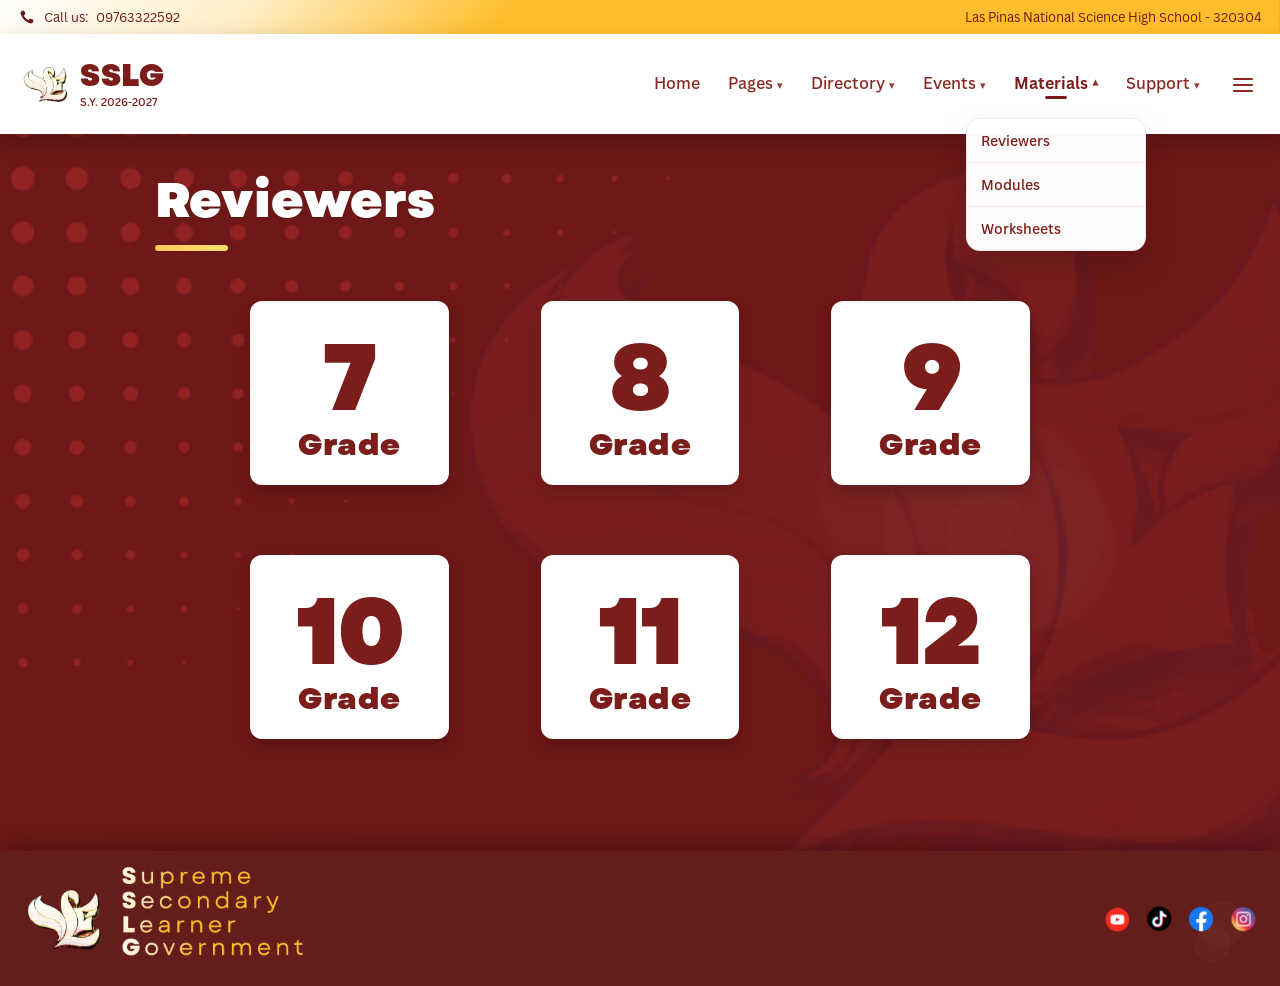
==== index.html @ 7aa1a073 "Add files via upload" ====
<!DOCTYPE html>
<html lang="en">
<head>
  <meta charset="UTF-8" />
  <meta name="viewport" content="width=device-width, initial-scale=1.0" />
  <title>SSLG Reviewers</title>

  <style>
    @font-face {
      font-family: 'Garet';
      src: url('assets/fonts/Garet-Heavy.woff2') format('woff2'),
           url('assets/fonts/Garet-Heavy.woff') format('woff'),
           url('assets/fonts/Garet-Heavy.ttf') format('truetype'),
           url('assets/fonts/Garet-Heavy.otf') format('opentype');
      font-weight: 800 900;
      font-style: normal;
      font-display: swap;
    }

    @font-face {
      font-family: 'Garet';
      src: url('assets/fonts/Garet-Book.woff2') format('woff2'),
           url('assets/fonts/Garet-Book.woff') format('woff'),
           url('assets/fonts/Garet-Book.ttf') format('truetype');
      font-weight: 300 700;
      font-style: normal;
      font-display: swap;
    }

    @font-face {
      font-family: 'Canva Sans';
      src: url('assets/fonts/CanvaSans-Regular.otf') format('opentype');
      font-weight: 400;
      font-style: normal;
      font-display: swap;
    }

    @font-face {
      font-family: 'Canva Sans';
      src: url('assets/fonts/CanvaSans-Medium.otf') format('opentype');
      font-weight: 500;
      font-style: normal;
      font-display: swap;
    }

    @font-face {
      font-family: 'Canva Sans';
      src: url('assets/fonts/CanvaSans-Bold.otf') format('opentype');
      font-weight: 700;
      font-style: normal;
      font-display: swap;
    }

    :root {
      --gold: #f2c14e;
      --gold-2: #f7d66a;
      --maroon: #761a1a;
      --maroon-2: #8b1f1e;
      --maroon-dark: #5f1412;
      --paper: #ffffff;
      --ink: #7b1d1b;
      --shadow: 0 12px 28px rgba(0, 0, 0, 0.18);
      --shadow-soft: 0 8px 20px rgba(0, 0, 0, 0.12);
      --radius-lg: 18px;
      --radius-md: 12px;
      --nav-h: 100px;
      --topbar-h: 34px;
      --footer-h: 135px;
    }

    * { box-sizing: border-box; }
    html, body { margin: 0; padding: 0; height: 100%; }
    body {
      font-family: 'Canva Sans', Arial, sans-serif;
      background: #6f1817;
      color: #fff;
      overflow-x: hidden;
    }

    a { color: inherit; text-decoration: none; }
    button { font: inherit; }

    .page {
      min-height: 100vh;
      display: flex;
      flex-direction: column;
      position: relative;
      background: url('assets/images/reviewers-bg.png') center/cover no-repeat;
    }

    /* Top gold bar */
    .topbar {
      height: var(--topbar-h);
      display: flex;
      justify-content: space-between;
      align-items: center;
      padding: 0 18px;
      background: url('assets/images/gold.png') center/cover no-repeat;
      color: #6d1716;
      font-family: 'Canva Sans', Arial, sans-serif;
      font-size: 13px;
      position: relative;
      z-index: 50;
    }

    .topbar .left,
    .topbar .right {
      display: flex;
      align-items: center;
      gap: 8px;
      white-space: nowrap;
    }

    .phone-icon {
      width: 18px;
      height: 18px;
      object-fit: contain;
      display: block;
    }

    /* Header */
    .header-wrap {
      position: sticky;
      top: 0;
      z-index: 1000;
      box-shadow: 0 8px 20px rgba(0, 0, 0, 0.22);
    }

    .header {
      height: var(--nav-h);
      background: url('assets/pogi header bg.png') center/cover no-repeat, #fff;
      display: flex;
      align-items: center;
      justify-content: space-between;
      padding: 0 18px 0 22px;
      position: relative;
      overflow: visible;
    }

    .brand {
      display: flex;
      align-items: center;
      gap: 10px;
      cursor: pointer;
      user-select: none;
      transition: transform .25s ease, opacity .25s ease;
      min-width: 170px;
    }
    .brand:hover { transform: translateY(-1px); }

    .brand-logo {
      width: 48px;
      height: 48px;
      object-fit: contain;
      display: block;
      flex: 0 0 auto;
    }

    .brand-text {
      line-height: 1.05;
      color: #7b1d1b;
      display: flex;
      flex-direction: column;
      justify-content: center;
    }

    .brand-title {
      font-family: 'Garet', Arial, sans-serif;
      font-weight: 800;
      letter-spacing: 0.5px;
      font-size: 31px;
    }

    .brand-subtitle {
      margin-top: 3px;
      font-family: 'Canva Sans', Arial, sans-serif;
      font-size: 11px;
      font-weight: 500;
    }

    .nav {
      display: flex;
      align-items: center;
      gap: 4px;
      margin-left: auto;
      margin-right: 6px;
      position: relative;
    }

    .nav-group {
      position: relative;
    }

    .nav-item {
      position: relative;
      padding: 14px 12px 16px;
      color: #8a2824;
      font-family: 'Canva Sans', Arial, sans-serif;
      font-weight: 500;
      font-size: 16px;
      cursor: pointer;
      border: 0;
      background: transparent;
      transition: transform .2s ease, color .2s ease, font-weight .2s ease;
      display: inline-flex;
      align-items: center;
      gap: 4px;
      user-select: none;
    }

    .nav-item .arrow {
      font-size: 11px;
      transform: translateY(1px) rotate(0deg);
      transition: transform .28s ease;
      opacity: .9;
    }

    .nav-item.active {
      font-weight: 700;
      color: #7b1d1b;
    }

    .nav-item.active::after {
      content: '';
      position: absolute;
      left: 50%;
      transform: translateX(-50%);
      bottom: 11px;
      width: 22px;
      height: 3px;
      border-radius: 999px;
      background: var(--maroon);
    }

    .nav-item.active .arrow {
      transform: translateY(1px) rotate(180deg);
    }

    .nav-item:hover { transform: translateY(-1px); }

    .dropdown {
      position: absolute;
      top: calc(100% + 2px);
      left: 50%;
      transform: translateX(-50%) translateY(-8px);
      min-width: 180px;
      background: rgba(255,255,255,0.98);
      border-radius: 14px;
      box-shadow: 0 16px 32px rgba(0,0,0,.15);
      border: 1px solid rgba(123,29,27,0.08);
      overflow: hidden;
      opacity: 0;
      visibility: hidden;
      pointer-events: none;
      transition: opacity .26s ease, transform .26s ease, visibility .26s ease;
      z-index: 70;
    }

    .dropdown.open {
      opacity: 1;
      visibility: visible;
      pointer-events: auto;
      transform: translateX(-50%) translateY(6px);
    }

    .dropdown a, .dropdown button {
      width: 100%;
      display: flex;
      align-items: center;
      justify-content: space-between;
      padding: 12px 14px;
      border: 0;
      background: transparent;
      color: #7b1d1b;
      font-family: 'Canva Sans', Arial, sans-serif;
      font-weight: 500;
      font-size: 14px;
      cursor: pointer;
      transition: background .2s ease, padding-left .2s ease;
      text-align: left;
    }

    .dropdown a:hover, .dropdown button:hover {
      background: rgba(242, 193, 78, 0.15);
      padding-left: 18px;
    }

    .dropdown .divider {
      height: 1px;
      background: rgba(123,29,27,0.08);
      margin: 0;
    }

    /* Hamburger */
    .hamburger {
      width: 38px;
      height: 38px;
      position: relative;
      border: 0;
      background: transparent;
      cursor: pointer;
      display: inline-flex;
      align-items: center;
      justify-content: center;
      margin-left: 6px;
      overflow: visible;
    }

    .hamburger span {
      position: absolute;
      width: 20px;
      height: 2px;
      background: #8a2824;
      border-radius: 999px;
      left: 50%;
      top: 50%;
      transform-origin: center;
      transition: transform .25s ease, opacity .2s ease;
    }

    .hamburger span:nth-child(1) { transform: translate(-50%, -6px); }
    .hamburger span:nth-child(2) { transform: translate(-50%, 0); }
    .hamburger span:nth-child(3) { transform: translate(-50%, 6px); }

    .hamburger.open span:nth-child(1) { transform: translate(-50%, 0) rotate(45deg); }
    .hamburger.open span:nth-child(2) { opacity: 0; }
    .hamburger.open span:nth-child(3) { transform: translate(-50%, 0) rotate(-45deg); }

    #hamburgerDropdown {
      position: absolute;
      top: calc(100% + 6px);
      right: 10px;
      min-width: 180px;
      background: #fff;
      border-radius: 12px;
      box-shadow: 0 12px 28px rgba(0,0,0,0.18);
      opacity: 0;
      pointer-events: none;
      transform: translateY(-8px);
      transition: all .25s ease;
      z-index: 1200;
    }

    #hamburgerDropdown.open {
      opacity: 1;
      pointer-events: auto;
      transform: translateY(0);
    }

    /* Body */
    .hero {
      position: relative;
      flex: 1;
      background: url('assets/pogi body bg.png') center/cover no-repeat;
      padding: 26px 0 32px;
      overflow: hidden;
    }

    .hero::before {
      content: '';
      position: absolute;
      inset: 0;
      background: linear-gradient(to bottom, rgba(114,20,21,.14), rgba(114,20,21,.18));
      pointer-events: none;
    }

    .hero-inner {
      position: relative;
      z-index: 2;
      width: min(1050px, 100%);
      margin: 0 auto;
      min-height: 640px;
    }

    .title {
      font-family: 'Garet', Arial, sans-serif;
      font-weight: 800;
      font-size: 49px;
      margin: 5px 0 9px 40px;
      letter-spacing: 0.2px;
      color: #fff;
      text-shadow: 0 2px 0 rgba(0,0,0,0.06);
    }

    .title-underline {
      width: 73px;
      height: 6px;
      border-radius: 999px;
      background: linear-gradient(90deg, #f4cc5c, #ffdd70);
      margin-left: 40px;
      margin-bottom: 30px;
    }


    .watermark {
      position: absolute;
      right: -12px;
      top: 122px;
      width: 620px;
      height: 560px;
      opacity: .18;
      background: radial-gradient(circle at 40% 42%, rgba(255,255,255,.08) 0 20%, transparent 21%),
                  radial-gradient(circle at 58% 52%, rgba(255,255,255,.08) 0 18%, transparent 19%),
                  radial-gradient(circle at 52% 48%, rgba(255,255,255,.08) 0 25%, transparent 26%);
      filter: blur(1px);
      pointer-events: none;
    }

    .cards {
      display: grid;
      grid-template-columns: repeat(3, 1fr);
      gap: 70px 92px;
      width: 780px;
      margin: 0 auto;
      padding-top: 20px;
      padding-bottom: 80px;
      position: relative;
      z-index: 2;
    }

    .card-link {
      display: block;
      position: relative;
      transform: translateZ(0);
      transition: transform .22s ease, filter .22s ease;
    }

    .card {
      background: #fff;
      border-radius: 12px;
      min-height: 184px;
      box-shadow: 0 8px 16px rgba(0,0,0,.16);
      display: flex;
      align-items: center;
      justify-content: center;
      flex-direction: column;
      position: relative;
      overflow: hidden;
      color: var(--ink);
      border: 1px solid rgba(0,0,0,.02);
    }

    .card::after {
      content: '';
      position: absolute;
      left: 18px;
      right: 18px;
      bottom: 11px;
      height: 4px;
      border-radius: 999px;
      background: linear-gradient(90deg, #f7d66a, #f2c14e);
      transform: scaleX(0);
      transform-origin: left;
      transition: transform .28s ease;
    }

    .card-link:hover { transform: translateY(-6px) scale(1.01); }
    .card-link:hover .card::after,
    .card-link:focus-visible .card::after,
    .card-link.active .card::after {
      transform: scaleX(1);
    }
    .card-link:active { transform: translateY(-2px) scale(0.985); }

    .card-number {
      font-family: 'Garet', Arial, sans-serif;
      font-weight: 800;
      font-size: 94px;
      line-height: 1;
      margin-top: 10px;
      letter-spacing: -2px;
    }

    .card-label {
      font-family: 'Garet', Arial, sans-serif;
      font-weight: 800;
      font-size: 30px;
      letter-spacing: 0.5px;
      margin-top: -2px;
    }

    /* Footer */
    .footer-wrap {
      position: relative;
      z-index: 40;
      box-shadow: 0 -8px 20px rgba(0, 0, 0, 0.18);
    }

    .footer {
      height: var(--footer-h);
      background: #631e1b;
      display: flex;
      align-items: center;
      justify-content: space-between;
      padding: 0 18px 0 20px;
      position: relative;
      overflow: hidden;
    }

    .footer-left {
      display: flex;
      align-items: center;
      gap: 8px;
      cursor: pointer;
      transition: transform .22s ease;
      min-width: 320px;
    }
    .footer-left:hover { transform: translateY(-1px); }

    .footer-logo {
      width: 90px;
      height: 82px;
      object-fit: contain;
      display: block;
      flex: 0 0 auto;
    }

    .footer-image-text {
      width: 190px;
      height: auto;
      display: block;
      max-width: 100%;
    }

    .socials {
      display: flex;
      align-items: center;
      gap: 12px;
      margin-right: 4px;
    }

    .social-link {
      width: 30px;
      height: 30px;
      display: inline-grid;
      place-items: center;
      transition: transform .2s ease, filter .2s ease;
      border-radius: 50%;
    }
    .social-link:hover { transform: translateY(-3px) scale(1.09); }
    .social-link:active { transform: translateY(-1px) scale(0.97); }

    .social-link img {
      width: 100%;
      height: 100%;
      object-fit: contain;
      display: block;
    }

    .footer-watermark {
      position: absolute;
      right: -2px;
      bottom: -10px;
      width: 120px;
      height: 120px;
      opacity: .22;
      background: radial-gradient(circle at 50% 40%, rgba(255,255,255,.1) 0 24%, transparent 25%),
                  radial-gradient(circle at 42% 57%, rgba(255,255,255,.1) 0 18%, transparent 19%);
      pointer-events: none;
    }

    /* Responsive */
    @media (max-width: 980px) {
      .nav { gap: 0; }
      .nav-item { font-size: 14px; padding: 14px 8px 16px; }
      .cards { width: min(780px, calc(100% - 40px)); gap: 30px 28px; }
      .title { margin-left: 22px; font-size: 42px; }
      .title-underline { margin-left: 22px; }
    }

    @media (max-width: 760px) {
      .header { padding-right: 10px; }
      .nav { display: none; }
      .brand { min-width: 0; }
      .brand-title { font-size: 28px; }
      .cards { grid-template-columns: repeat(2, 1fr); }
      .hero-inner { min-height: auto; }
      .footer { flex-direction: column; justify-content: center; gap: 10px; padding: 16px; height: auto; }
      .footer-left { min-width: 0; }
    }

    @media (max-width: 560px) {
      .topbar { font-size: 11px; padding: 0 12px; }
      .brand-logo { width: 46px; height: 46px; }
      .brand-title { font-size: 23px; }
      .title { font-size: 34px; margin-left: 16px; }
      .title-underline { margin-left: 16px; }
      .cards { grid-template-columns: 1fr; width: calc(100% - 32px); }
      .card-number { font-size: 84px; }
      .card-label { font-size: 28px; }
    }
  </style>
</head>
<body>
  <div class="page">
    <div class="topbar">
      <div class="left">
        <img class="phone-icon" src="assets/images/phone.png" alt="contacts" />
        <span>Call us:</span>
        <span>09763322592</span>
      </div>
      <div class="right">Las Pinas National Science High School - 320304</div>
    </div>

    <div class="header-wrap">
      <header class="header">
        <div class="brand" id="homeBrand" role="link" tabindex="0" aria-label="Go to pogi home">
          <img class="brand-logo" src="assets/images/sslg-logo.png" alt="pogi home logo" />
          <div class="brand-text">
            <div class="brand-title">SSLG</div>
            <div class="brand-subtitle">S.Y. 2026-2027</div>
          </div>
        </div>

        <nav class="nav" aria-label="Primary">
          <div class="nav-group">
            <button class="nav-item" data-menu="home">Home </button>
            
          </div>

          <div class="nav-group">
            <button class="nav-item" data-menu="pages">Pages <span class="arrow">▾</span></button>
            <div class="dropdown" data-dropdown="pages">
              <button>Paham</button>
              <div class="divider"></div>
              <button>LPress</button>
              <div class="divider"></div>
              <button>Articles</button>
            </div>
          </div>

          <div class="nav-group">
            <button class="nav-item" data-menu="department">Directory <span class="arrow">▾</span></button>
            <div class="dropdown" data-dropdown="department">
              <button>The Council</button>
              <div class="divider"></div>
              <button>Faculty</button>
              <div class="divider"></div>
              <button>Committees</button>
            </div>
          </div>

          <div class="nav-group">
            <button class="nav-item" data-menu="event">Events <span class="arrow">▾</span></button>
            <div class="dropdown" data-dropdown="event">
              <button>Calendar</button>
              <div class="divider"></div>
              <button>Clubs</button>
              <div class="divider"></div>
              <button>Evaluation</button>
            </div>
          </div>

          <div class="nav-group">
            <button class="nav-item active" data-menu="materials">Materials <span class="arrow">▾</span></button>
            <div class="dropdown open" data-dropdown="materials">
              <a href="index.html">Reviewers</a>
              <div class="divider"></div>
              <button data-link="pogi drive link">Modules</button>
              <div class="divider"></div>
              <button data-link="pogi drive link">Worksheets</button>
            </div>
          </div>

          <div class="nav-group">
            <button class="nav-item" data-menu="contact">Support <span class="arrow">▾</span></button>
            <div class="dropdown" data-dropdown="contact">
              <button>Contact Us</button>
              <div class="divider"></div>
              <button>FAQs</button>
              <div class="divider"></div>
              <button>Forms</button>
            </div>
          </div>
        </nav>

        <button class="hamburger" id="hamburger" aria-label="Open menu">
          <span></span>
          <span></span>
          <span></span>
        </button>

        <div class="dropdown" id="hamburgerDropdown" style="right: 10px; left: auto; transform: translateY(-8px); min-width: 190px; top: calc(100% - 4px);">
          <button>About</button>
          <div class="divider"></div>
          <button>Campus Tour</button>
          <div class="divider"></div>
          <button>Directory</button>
          <div class="divider"></div>
          <button>Feedback</button>
        </div>
      </header>
    </div>

    <main class="hero">
      <div class="dots"></div>
      <div class="watermark"></div>
      <div class="hero-inner">
        <h1 class="title">Reviewers</h1>
        <div class="title-underline"></div>

        <section class="cards" aria-label="Grade reviewers">
          <a class="card-link" href="pogi drive link" target="_blank" rel="noopener">
            <div class="card">
              <div class="card-number">7</div>
              <div class="card-label">Grade</div>
            </div>
          </a>
          <a class="card-link" href="pogi drive link" target="_blank" rel="noopener">
            <div class="card">
              <div class="card-number">8</div>
              <div class="card-label">Grade</div>
            </div>
          </a>
          <a class="card-link" href="pogi drive link" target="_blank" rel="noopener">
            <div class="card">
              <div class="card-number">9</div>
              <div class="card-label">Grade</div>
            </div>
          </a>
          <a class="card-link" href="https://drive.google.com/drive/folders/1DNDyygOG1HeTK6YO1zfcxUoNM0zVKHE_?usp=share_link" target="_blank" rel="noopener">
            <div class="card">
              <div class="card-number">10</div>
              <div class="card-label">Grade</div>
            </div>
          </a>
          <a class="card-link" href="https://drive.google.com/drive/folders/117rMmujW3CoLtGGmZ0aA396G4KAix3YR?usp=share_link" target="_blank" rel="noopener">
            <div class="card">
              <div class="card-number">11</div>
              <div class="card-label">Grade</div>
            </div>
          </a>
          <a class="card-link" href="https://drive.google.com/drive/folders/1p8fXQq_pIbxQoEX9nXGeLI1ZVmdObdNp?usp=share_link" target="_blank" rel="noopener">
            <div class="card">
              <div class="card-number">12</div>
              <div class="card-label">Grade</div>
            </div>
          </a>
        </section>
      </div>
    </main>

    <div class="footer-wrap">
      <footer class="footer">
        <a class="footer-left" id="footerHome" href="pogi home footer" aria-label="Go to home footer">
          <img class="footer-logo" src="assets/images/footer-logo.png" alt="pogi home footer" />
          <img class="footer-image-text" src="assets/images/sslg-fullname.png" alt="pogi home footer" />
        </a>

        <div class="socials" aria-label="Social media links">
          <a class="social-link" href="pogi socmed 1" target="_blank" rel="noopener" aria-label="pogi altext 1">
            <img src="assets/images/logo_yt.png" alt="pogi altext 1" />
          </a>
          <a class="social-link" href="pogi socmed 2" target="_blank" rel="noopener" aria-label="pogi altext 2">
            <img src="assets/images/logo_tt.png" alt="pogi altext 2" />
          </a>
          <a class="social-link" href="https://www.facebook.com/LPSciSSLG" target="_blank" rel="noopener" aria-label="pogi altext 3">
            <img src="assets/images/logo_fb.png" alt="pogi altext 3" />
          </a>
          <a class="social-link" href="https://www.instagram.com/lpsci_sslg/" target="_blank" rel="noopener" aria-label="pogi altext 4">
            <img src="assets/images/logo_ig.png" alt="pogi altext 4" />
          </a>
        </div>
        <div class="footer-watermark"></div>
      </footer>
    </div>
  </div>

  <script>
    const navItems = [...document.querySelectorAll('.nav-item')];
    const dropdowns = [...document.querySelectorAll('.dropdown[data-dropdown]')];
    const hamburger = document.getElementById('hamburger');
    const hamburgerDropdown = document.getElementById('hamburgerDropdown');
    const homeBrand = document.getElementById('homeBrand');

    function closeAll() {
      navItems.forEach(btn => btn.classList.remove('active'));
      dropdowns.forEach(menu => menu.classList.remove('open'));
      hamburgerDropdown.classList.remove('open');
      hamburger.classList.remove('open');
    }

   navItems.forEach(btn => {
  btn.addEventListener('click', () => {
    const key = btn.getAttribute('data-menu');
    const menu = document.querySelector(`.dropdown[data-dropdown="${key}"]`);

    closeAll();

    // ✅ If dropdown exists → open it
    if (menu) {
      menu.classList.add('open');
    }

    // ✅ ALWAYS add underline
    btn.classList.add('active');
  });
});

    hamburger.addEventListener('click', (e) => {
      e.stopPropagation();
      const isOpen = hamburgerDropdown.classList.contains('open');

      navItems.forEach(btn => btn.classList.remove('active'));
      dropdowns.forEach(menu => menu.classList.remove('open'));

      if (isOpen) {
        hamburgerDropdown.classList.remove('open');
        hamburger.classList.remove('open');
      } else {
        hamburgerDropdown.classList.add('open');
        hamburger.classList.add('open');
      }
    });

    document.addEventListener('click', (e) => {
      const insideHeader = e.target.closest('.header-wrap');
      const insideFooter = e.target.closest('.footer-wrap');
      if (!insideHeader && !insideFooter) closeAll();
    });

    homeBrand.addEventListener('click', () => {
      window.location.href = 'pogi home';
    });

    homeBrand.addEventListener('keydown', (e) => {
      if (e.key === 'Enter' || e.key === ' ') window.location.href = 'pogi home';
    });

    document.getElementById('footerHome').addEventListener('click', (e) => {
      e.preventDefault();
      window.location.href = 'pogi home footer';
    });

    document.querySelectorAll('[data-link]').forEach(btn => {
      btn.addEventListener('click', () => {
        window.open('pogi drive link', '_blank', 'noopener');
      });
    });

    document.querySelectorAll('.card-link').forEach(card => {
      card.addEventListener('pointerdown', () => card.classList.add('active'));
      card.addEventListener('pointerup', () => card.classList.remove('active'));
      card.addEventListener('pointerleave', () => card.classList.remove('active'));
      card.addEventListener('blur', () => card.classList.remove('active'));
    });
  </script>
</body>
</html>
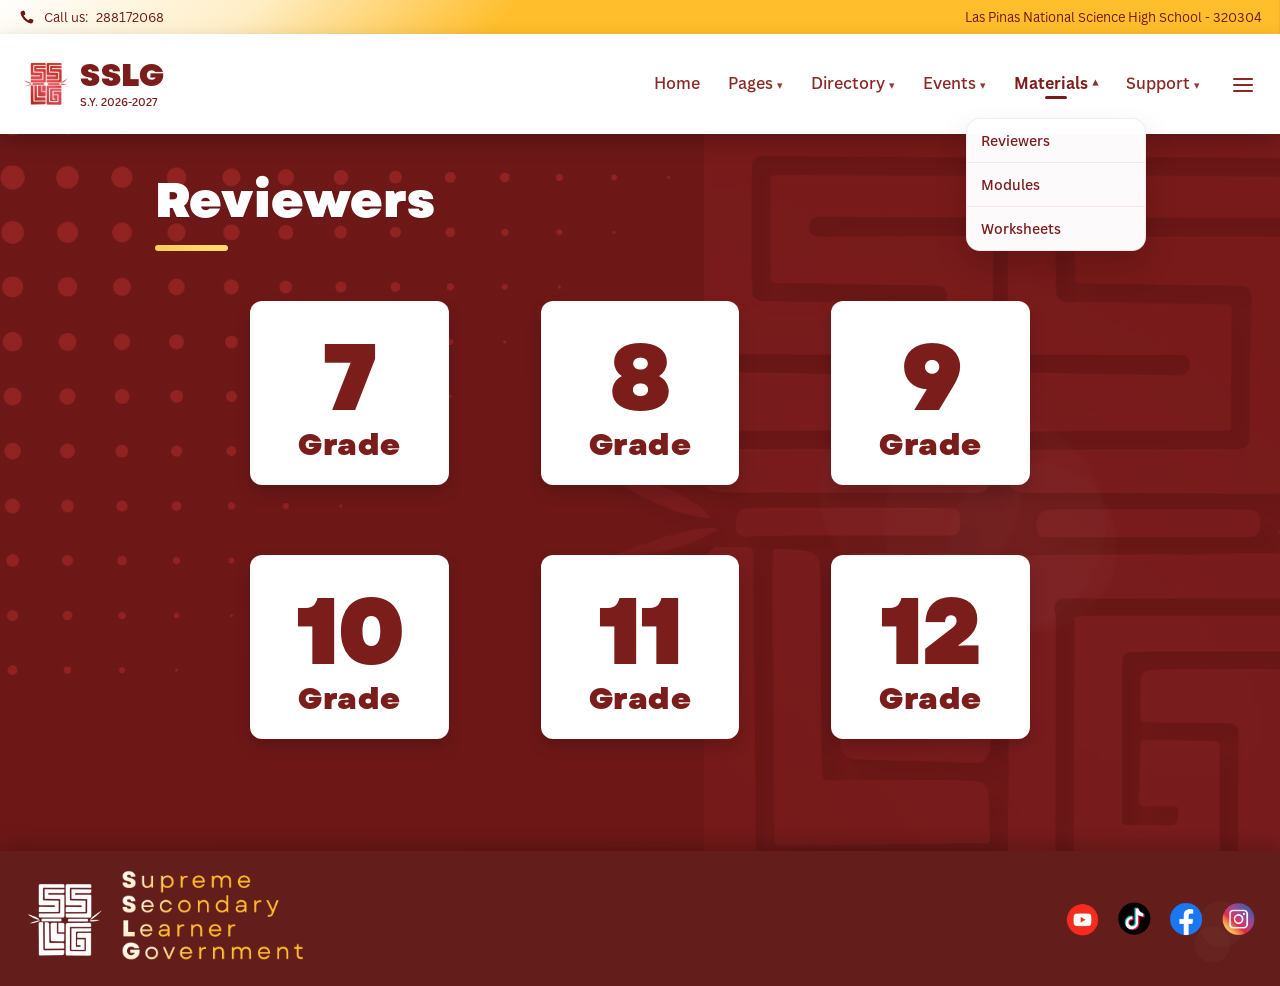
==== commit 3eaa2364: "Add files via upload" ====
--- a/index.html
+++ b/index.html
@@ -4,592 +4,7 @@
   <meta charset="UTF-8" />
   <meta name="viewport" content="width=device-width, initial-scale=1.0" />
   <title>SSLG Reviewers</title>
-
-  <style>
-    @font-face {
-      font-family: 'Garet';
-      src: url('assets/fonts/Garet-Heavy.woff2') format('woff2'),
-           url('assets/fonts/Garet-Heavy.woff') format('woff'),
-           url('assets/fonts/Garet-Heavy.ttf') format('truetype'),
-           url('assets/fonts/Garet-Heavy.otf') format('opentype');
-      font-weight: 800 900;
-      font-style: normal;
-      font-display: swap;
-    }
-
-    @font-face {
-      font-family: 'Garet';
-      src: url('assets/fonts/Garet-Book.woff2') format('woff2'),
-           url('assets/fonts/Garet-Book.woff') format('woff'),
-           url('assets/fonts/Garet-Book.ttf') format('truetype');
-      font-weight: 300 700;
-      font-style: normal;
-      font-display: swap;
-    }
-
-    @font-face {
-      font-family: 'Canva Sans';
-      src: url('assets/fonts/CanvaSans-Regular.otf') format('opentype');
-      font-weight: 400;
-      font-style: normal;
-      font-display: swap;
-    }
-
-    @font-face {
-      font-family: 'Canva Sans';
-      src: url('assets/fonts/CanvaSans-Medium.otf') format('opentype');
-      font-weight: 500;
-      font-style: normal;
-      font-display: swap;
-    }
-
-    @font-face {
-      font-family: 'Canva Sans';
-      src: url('assets/fonts/CanvaSans-Bold.otf') format('opentype');
-      font-weight: 700;
-      font-style: normal;
-      font-display: swap;
-    }
-
-    :root {
-      --gold: #f2c14e;
-      --gold-2: #f7d66a;
-      --maroon: #761a1a;
-      --maroon-2: #8b1f1e;
-      --maroon-dark: #5f1412;
-      --paper: #ffffff;
-      --ink: #7b1d1b;
-      --shadow: 0 12px 28px rgba(0, 0, 0, 0.18);
-      --shadow-soft: 0 8px 20px rgba(0, 0, 0, 0.12);
-      --radius-lg: 18px;
-      --radius-md: 12px;
-      --nav-h: 100px;
-      --topbar-h: 34px;
-      --footer-h: 135px;
-    }
-
-    * { box-sizing: border-box; }
-    html, body { margin: 0; padding: 0; height: 100%; }
-    body {
-      font-family: 'Canva Sans', Arial, sans-serif;
-      background: #6f1817;
-      color: #fff;
-      overflow-x: hidden;
-    }
-
-    a { color: inherit; text-decoration: none; }
-    button { font: inherit; }
-
-    .page {
-      min-height: 100vh;
-      display: flex;
-      flex-direction: column;
-      position: relative;
-      background: url('assets/images/reviewers-bg.png') center/cover no-repeat;
-    }
-
-    /* Top gold bar */
-    .topbar {
-      height: var(--topbar-h);
-      display: flex;
-      justify-content: space-between;
-      align-items: center;
-      padding: 0 18px;
-      background: url('assets/images/gold.png') center/cover no-repeat;
-      color: #6d1716;
-      font-family: 'Canva Sans', Arial, sans-serif;
-      font-size: 13px;
-      position: relative;
-      z-index: 50;
-    }
-
-    .topbar .left,
-    .topbar .right {
-      display: flex;
-      align-items: center;
-      gap: 8px;
-      white-space: nowrap;
-    }
-
-    .phone-icon {
-      width: 18px;
-      height: 18px;
-      object-fit: contain;
-      display: block;
-    }
-
-    /* Header */
-    .header-wrap {
-      position: sticky;
-      top: 0;
-      z-index: 1000;
-      box-shadow: 0 8px 20px rgba(0, 0, 0, 0.22);
-    }
-
-    .header {
-      height: var(--nav-h);
-      background: url('assets/pogi header bg.png') center/cover no-repeat, #fff;
-      display: flex;
-      align-items: center;
-      justify-content: space-between;
-      padding: 0 18px 0 22px;
-      position: relative;
-      overflow: visible;
-    }
-
-    .brand {
-      display: flex;
-      align-items: center;
-      gap: 10px;
-      cursor: pointer;
-      user-select: none;
-      transition: transform .25s ease, opacity .25s ease;
-      min-width: 170px;
-    }
-    .brand:hover { transform: translateY(-1px); }
-
-    .brand-logo {
-      width: 48px;
-      height: 48px;
-      object-fit: contain;
-      display: block;
-      flex: 0 0 auto;
-    }
-
-    .brand-text {
-      line-height: 1.05;
-      color: #7b1d1b;
-      display: flex;
-      flex-direction: column;
-      justify-content: center;
-    }
-
-    .brand-title {
-      font-family: 'Garet', Arial, sans-serif;
-      font-weight: 800;
-      letter-spacing: 0.5px;
-      font-size: 31px;
-    }
-
-    .brand-subtitle {
-      margin-top: 3px;
-      font-family: 'Canva Sans', Arial, sans-serif;
-      font-size: 11px;
-      font-weight: 500;
-    }
-
-    .nav {
-      display: flex;
-      align-items: center;
-      gap: 4px;
-      margin-left: auto;
-      margin-right: 6px;
-      position: relative;
-    }
-
-    .nav-group {
-      position: relative;
-    }
-
-    .nav-item {
-      position: relative;
-      padding: 14px 12px 16px;
-      color: #8a2824;
-      font-family: 'Canva Sans', Arial, sans-serif;
-      font-weight: 500;
-      font-size: 16px;
-      cursor: pointer;
-      border: 0;
-      background: transparent;
-      transition: transform .2s ease, color .2s ease, font-weight .2s ease;
-      display: inline-flex;
-      align-items: center;
-      gap: 4px;
-      user-select: none;
-    }
-
-    .nav-item .arrow {
-      font-size: 11px;
-      transform: translateY(1px) rotate(0deg);
-      transition: transform .28s ease;
-      opacity: .9;
-    }
-
-    .nav-item.active {
-      font-weight: 700;
-      color: #7b1d1b;
-    }
-
-    .nav-item.active::after {
-      content: '';
-      position: absolute;
-      left: 50%;
-      transform: translateX(-50%);
-      bottom: 11px;
-      width: 22px;
-      height: 3px;
-      border-radius: 999px;
-      background: var(--maroon);
-    }
-
-    .nav-item.active .arrow {
-      transform: translateY(1px) rotate(180deg);
-    }
-
-    .nav-item:hover { transform: translateY(-1px); }
-
-    .dropdown {
-      position: absolute;
-      top: calc(100% + 2px);
-      left: 50%;
-      transform: translateX(-50%) translateY(-8px);
-      min-width: 180px;
-      background: rgba(255,255,255,0.98);
-      border-radius: 14px;
-      box-shadow: 0 16px 32px rgba(0,0,0,.15);
-      border: 1px solid rgba(123,29,27,0.08);
-      overflow: hidden;
-      opacity: 0;
-      visibility: hidden;
-      pointer-events: none;
-      transition: opacity .26s ease, transform .26s ease, visibility .26s ease;
-      z-index: 70;
-    }
-
-    .dropdown.open {
-      opacity: 1;
-      visibility: visible;
-      pointer-events: auto;
-      transform: translateX(-50%) translateY(6px);
-    }
-
-    .dropdown a, .dropdown button {
-      width: 100%;
-      display: flex;
-      align-items: center;
-      justify-content: space-between;
-      padding: 12px 14px;
-      border: 0;
-      background: transparent;
-      color: #7b1d1b;
-      font-family: 'Canva Sans', Arial, sans-serif;
-      font-weight: 500;
-      font-size: 14px;
-      cursor: pointer;
-      transition: background .2s ease, padding-left .2s ease;
-      text-align: left;
-    }
-
-    .dropdown a:hover, .dropdown button:hover {
-      background: rgba(242, 193, 78, 0.15);
-      padding-left: 18px;
-    }
-
-    .dropdown .divider {
-      height: 1px;
-      background: rgba(123,29,27,0.08);
-      margin: 0;
-    }
-
-    /* Hamburger */
-    .hamburger {
-      width: 38px;
-      height: 38px;
-      position: relative;
-      border: 0;
-      background: transparent;
-      cursor: pointer;
-      display: inline-flex;
-      align-items: center;
-      justify-content: center;
-      margin-left: 6px;
-      overflow: visible;
-    }
-
-    .hamburger span {
-      position: absolute;
-      width: 20px;
-      height: 2px;
-      background: #8a2824;
-      border-radius: 999px;
-      left: 50%;
-      top: 50%;
-      transform-origin: center;
-      transition: transform .25s ease, opacity .2s ease;
-    }
-
-    .hamburger span:nth-child(1) { transform: translate(-50%, -6px); }
-    .hamburger span:nth-child(2) { transform: translate(-50%, 0); }
-    .hamburger span:nth-child(3) { transform: translate(-50%, 6px); }
-
-    .hamburger.open span:nth-child(1) { transform: translate(-50%, 0) rotate(45deg); }
-    .hamburger.open span:nth-child(2) { opacity: 0; }
-    .hamburger.open span:nth-child(3) { transform: translate(-50%, 0) rotate(-45deg); }
-
-    #hamburgerDropdown {
-      position: absolute;
-      top: calc(100% + 6px);
-      right: 10px;
-      min-width: 180px;
-      background: #fff;
-      border-radius: 12px;
-      box-shadow: 0 12px 28px rgba(0,0,0,0.18);
-      opacity: 0;
-      pointer-events: none;
-      transform: translateY(-8px);
-      transition: all .25s ease;
-      z-index: 1200;
-    }
-
-    #hamburgerDropdown.open {
-      opacity: 1;
-      pointer-events: auto;
-      transform: translateY(0);
-    }
-
-    /* Body */
-    .hero {
-      position: relative;
-      flex: 1;
-      background: url('assets/pogi body bg.png') center/cover no-repeat;
-      padding: 26px 0 32px;
-      overflow: hidden;
-    }
-
-    .hero::before {
-      content: '';
-      position: absolute;
-      inset: 0;
-      background: linear-gradient(to bottom, rgba(114,20,21,.14), rgba(114,20,21,.18));
-      pointer-events: none;
-    }
-
-    .hero-inner {
-      position: relative;
-      z-index: 2;
-      width: min(1050px, 100%);
-      margin: 0 auto;
-      min-height: 640px;
-    }
-
-    .title {
-      font-family: 'Garet', Arial, sans-serif;
-      font-weight: 800;
-      font-size: 49px;
-      margin: 5px 0 9px 40px;
-      letter-spacing: 0.2px;
-      color: #fff;
-      text-shadow: 0 2px 0 rgba(0,0,0,0.06);
-    }
-
-    .title-underline {
-      width: 73px;
-      height: 6px;
-      border-radius: 999px;
-      background: linear-gradient(90deg, #f4cc5c, #ffdd70);
-      margin-left: 40px;
-      margin-bottom: 30px;
-    }
-
-
-    .watermark {
-      position: absolute;
-      right: -12px;
-      top: 122px;
-      width: 620px;
-      height: 560px;
-      opacity: .18;
-      background: radial-gradient(circle at 40% 42%, rgba(255,255,255,.08) 0 20%, transparent 21%),
-                  radial-gradient(circle at 58% 52%, rgba(255,255,255,.08) 0 18%, transparent 19%),
-                  radial-gradient(circle at 52% 48%, rgba(255,255,255,.08) 0 25%, transparent 26%);
-      filter: blur(1px);
-      pointer-events: none;
-    }
-
-    .cards {
-      display: grid;
-      grid-template-columns: repeat(3, 1fr);
-      gap: 70px 92px;
-      width: 780px;
-      margin: 0 auto;
-      padding-top: 20px;
-      padding-bottom: 80px;
-      position: relative;
-      z-index: 2;
-    }
-
-    .card-link {
-      display: block;
-      position: relative;
-      transform: translateZ(0);
-      transition: transform .22s ease, filter .22s ease;
-    }
-
-    .card {
-      background: #fff;
-      border-radius: 12px;
-      min-height: 184px;
-      box-shadow: 0 8px 16px rgba(0,0,0,.16);
-      display: flex;
-      align-items: center;
-      justify-content: center;
-      flex-direction: column;
-      position: relative;
-      overflow: hidden;
-      color: var(--ink);
-      border: 1px solid rgba(0,0,0,.02);
-    }
-
-    .card::after {
-      content: '';
-      position: absolute;
-      left: 18px;
-      right: 18px;
-      bottom: 11px;
-      height: 4px;
-      border-radius: 999px;
-      background: linear-gradient(90deg, #f7d66a, #f2c14e);
-      transform: scaleX(0);
-      transform-origin: left;
-      transition: transform .28s ease;
-    }
-
-    .card-link:hover { transform: translateY(-6px) scale(1.01); }
-    .card-link:hover .card::after,
-    .card-link:focus-visible .card::after,
-    .card-link.active .card::after {
-      transform: scaleX(1);
-    }
-    .card-link:active { transform: translateY(-2px) scale(0.985); }
-
-    .card-number {
-      font-family: 'Garet', Arial, sans-serif;
-      font-weight: 800;
-      font-size: 94px;
-      line-height: 1;
-      margin-top: 10px;
-      letter-spacing: -2px;
-    }
-
-    .card-label {
-      font-family: 'Garet', Arial, sans-serif;
-      font-weight: 800;
-      font-size: 30px;
-      letter-spacing: 0.5px;
-      margin-top: -2px;
-    }
-
-    /* Footer */
-    .footer-wrap {
-      position: relative;
-      z-index: 40;
-      box-shadow: 0 -8px 20px rgba(0, 0, 0, 0.18);
-    }
-
-    .footer {
-      height: var(--footer-h);
-      background: #631e1b;
-      display: flex;
-      align-items: center;
-      justify-content: space-between;
-      padding: 0 18px 0 20px;
-      position: relative;
-      overflow: hidden;
-    }
-
-    .footer-left {
-      display: flex;
-      align-items: center;
-      gap: 8px;
-      cursor: pointer;
-      transition: transform .22s ease;
-      min-width: 320px;
-    }
-    .footer-left:hover { transform: translateY(-1px); }
-
-    .footer-logo {
-      width: 90px;
-      height: 82px;
-      object-fit: contain;
-      display: block;
-      flex: 0 0 auto;
-    }
-
-    .footer-image-text {
-      width: 190px;
-      height: auto;
-      display: block;
-      max-width: 100%;
-    }
-
-    .socials {
-      display: flex;
-      align-items: center;
-      gap: 12px;
-      margin-right: 4px;
-    }
-
-    .social-link {
-      width: 30px;
-      height: 30px;
-      display: inline-grid;
-      place-items: center;
-      transition: transform .2s ease, filter .2s ease;
-      border-radius: 50%;
-    }
-    .social-link:hover { transform: translateY(-3px) scale(1.09); }
-    .social-link:active { transform: translateY(-1px) scale(0.97); }
-
-    .social-link img {
-      width: 100%;
-      height: 100%;
-      object-fit: contain;
-      display: block;
-    }
-
-    .footer-watermark {
-      position: absolute;
-      right: -2px;
-      bottom: -10px;
-      width: 120px;
-      height: 120px;
-      opacity: .22;
-      background: radial-gradient(circle at 50% 40%, rgba(255,255,255,.1) 0 24%, transparent 25%),
-                  radial-gradient(circle at 42% 57%, rgba(255,255,255,.1) 0 18%, transparent 19%);
-      pointer-events: none;
-    }
-
-    /* Responsive */
-    @media (max-width: 980px) {
-      .nav { gap: 0; }
-      .nav-item { font-size: 14px; padding: 14px 8px 16px; }
-      .cards { width: min(780px, calc(100% - 40px)); gap: 30px 28px; }
-      .title { margin-left: 22px; font-size: 42px; }
-      .title-underline { margin-left: 22px; }
-    }
-
-    @media (max-width: 760px) {
-      .header { padding-right: 10px; }
-      .nav { display: none; }
-      .brand { min-width: 0; }
-      .brand-title { font-size: 28px; }
-      .cards { grid-template-columns: repeat(2, 1fr); }
-      .hero-inner { min-height: auto; }
-      .footer { flex-direction: column; justify-content: center; gap: 10px; padding: 16px; height: auto; }
-      .footer-left { min-width: 0; }
-    }
-
-    @media (max-width: 560px) {
-      .topbar { font-size: 11px; padding: 0 12px; }
-      .brand-logo { width: 46px; height: 46px; }
-      .brand-title { font-size: 23px; }
-      .title { font-size: 34px; margin-left: 16px; }
-      .title-underline { margin-left: 16px; }
-      .cards { grid-template-columns: 1fr; width: calc(100% - 32px); }
-      .card-number { font-size: 84px; }
-      .card-label { font-size: 28px; }
-    }
-  </style>
+<link rel="stylesheet" href="css/style.css">
 </head>
 <body>
   <div class="page">
@@ -597,7 +12,7 @@
       <div class="left">
         <img class="phone-icon" src="assets/images/phone.png" alt="contacts" />
         <span>Call us:</span>
-        <span>09763322592</span>
+        <span>288172068</span>
       </div>
       <div class="right">Las Pinas National Science High School - 320304</div>
     </div>
@@ -605,7 +20,9 @@
     <div class="header-wrap">
       <header class="header">
         <div class="brand" id="homeBrand" role="link" tabindex="0" aria-label="Go to pogi home">
-          <img class="brand-logo" src="assets/images/sslg-logo.png" alt="pogi home logo" />
+          <a href="maintenance.html">
+            <img class="brand-logo" src="assets/images/sslg-logo.png" alt="pogi home logo" />
+          </a>
           <div class="brand-text">
             <div class="brand-title">SSLG</div>
             <div class="brand-subtitle">S.Y. 2026-2027</div>
@@ -614,62 +31,62 @@
 
         <nav class="nav" aria-label="Primary">
           <div class="nav-group">
-            <button class="nav-item" data-menu="home">Home </button>
+            <a class="nav-item" data-menu="home" href="maintenance.html">Home </a>
             
           </div>
 
           <div class="nav-group">
             <button class="nav-item" data-menu="pages">Pages <span class="arrow">▾</span></button>
             <div class="dropdown" data-dropdown="pages">
-              <button>Paham</button>
-              <div class="divider"></div>
-              <button>LPress</button>
-              <div class="divider"></div>
-              <button>Articles</button>
+                <a href="maintenance.html" class="dropdown-item">Paham</a>
+              <div class="divider"></div>
+                <a href="maintenance.html" class="dropdown-item">LPress</a>
+              <div class="divider"></div>
+                <a href="maintenance.html" class="dropdown-item">Articles</a>
             </div>
           </div>
 
           <div class="nav-group">
             <button class="nav-item" data-menu="department">Directory <span class="arrow">▾</span></button>
             <div class="dropdown" data-dropdown="department">
-              <button>The Council</button>
-              <div class="divider"></div>
-              <button>Faculty</button>
-              <div class="divider"></div>
-              <button>Committees</button>
+              <a href="maintenance.html" class="dropdown-item">Council</a>
+              <div class="divider"></div>
+                <a href="maintenance.html" class="dropdown-item">Faculty</a>
+              <div class="divider"></div>
+                <a href="maintenance.html" class="dropdown-item">Committees</a>
             </div>
           </div>
 
           <div class="nav-group">
             <button class="nav-item" data-menu="event">Events <span class="arrow">▾</span></button>
             <div class="dropdown" data-dropdown="event">
-              <button>Calendar</button>
-              <div class="divider"></div>
-              <button>Clubs</button>
-              <div class="divider"></div>
-              <button>Evaluation</button>
+              <a href="maintenance.html" class="dropdown-item">Calendar</a>
+              <div class="divider"></div>
+                <a href="maintenance.html" class="dropdown-item">Clubs</a>
+              <div class="divider"></div>
+                <a href="maintenance.html" class="dropdown-item">Evaluation</a>
             </div>
           </div>
 
           <div class="nav-group">
             <button class="nav-item active" data-menu="materials">Materials <span class="arrow">▾</span></button>
             <div class="dropdown open" data-dropdown="materials">
-              <a href="index.html">Reviewers</a>
-              <div class="divider"></div>
-              <button data-link="pogi drive link">Modules</button>
-              <div class="divider"></div>
-              <button data-link="pogi drive link">Worksheets</button>
+              <a href="reviewers.html">Reviewers</a>
+              <div class="divider"></div>
+              <a href="https://lrportal.depedlaspinas.ph/resources/deped-las-piñas-learning-resources/deped-las-piñas-adm" class="dropdown-item">Modules</a>
+              <div class="divider"></div>
+              <a href="https://lrportal.depedlaspinas.ph/resources/deped-las-piñas-learning-resources/deped-las-piñas-worksheets" class="dropdown-item">Worksheets</a>
             </div>
           </div>
 
           <div class="nav-group">
             <button class="nav-item" data-menu="contact">Support <span class="arrow">▾</span></button>
             <div class="dropdown" data-dropdown="contact">
-              <button>Contact Us</button>
-              <div class="divider"></div>
-              <button>FAQs</button>
-              <div class="divider"></div>
-              <button>Forms</button>
+              <a href="maintenance.html" class="dropdown-item">Contact Us</a>
+              <div class="divider"></div>
+              <a href="maintenance.html" class="dropdown-item">FAQs</a>
+              <div class="divider"></div>
+              <a href="maintenance.html" class="dropdown-item">Forms</a>
             </div>
           </div>
         </nav>
@@ -681,13 +98,13 @@
         </button>
 
         <div class="dropdown" id="hamburgerDropdown" style="right: 10px; left: auto; transform: translateY(-8px); min-width: 190px; top: calc(100% - 4px);">
-          <button>About</button>
+          <a href="maintenance.html" class="dropdown-item">About</a>
           <div class="divider"></div>
-          <button>Campus Tour</button>
+          <a href="maintenance.html" class="dropdown-item">Campus Tour</a>
           <div class="divider"></div>
-          <button>Directory</button>
+          <a href="maintenance.html" class="dropdown-item">Directory</a>
           <div class="divider"></div>
-          <button>Feedback</button>
+          <a href="maintenance.html" class="dropdown-item">Feedback</a>
         </div>
       </header>
     </div>
@@ -700,19 +117,19 @@
         <div class="title-underline"></div>
 
         <section class="cards" aria-label="Grade reviewers">
-          <a class="card-link" href="pogi drive link" target="_blank" rel="noopener">
+          <a class="card-link" href="https://docs.google.com/document/d/1ETRXk1KgsbPalJIS4wajhUADKm3rI9OycQHGTaEWUgQ/edit?usp=sharing" target="_blank" rel="noopener">
             <div class="card">
               <div class="card-number">7</div>
               <div class="card-label">Grade</div>
             </div>
           </a>
-          <a class="card-link" href="pogi drive link" target="_blank" rel="noopener">
+          <a class="card-link" href="https://docs.google.com/document/d/1yAoHT6JUZhEZ06GECBjOZTano9DC_qYzbeoJqPZwu_o/edit?usp=sharing" target="_blank" rel="noopener">
             <div class="card">
               <div class="card-number">8</div>
               <div class="card-label">Grade</div>
             </div>
           </a>
-          <a class="card-link" href="pogi drive link" target="_blank" rel="noopener">
+          <a class="card-link" href="https://docs.google.com/document/d/1ztBPeiqBcRF-e_5V_y4GJFIk8hTC56ult7AkajfgrPY/edit?usp=sharing" target="_blank" rel="noopener">
             <div class="card">
               <div class="card-number">9</div>
               <div class="card-label">Grade</div>
@@ -742,16 +159,16 @@
 
     <div class="footer-wrap">
       <footer class="footer">
-        <a class="footer-left" id="footerHome" href="pogi home footer" aria-label="Go to home footer">
+        <a href="maintenance.html" class="footer-left" id="footerHome" aria-label="Go to home footer">
           <img class="footer-logo" src="assets/images/footer-logo.png" alt="pogi home footer" />
           <img class="footer-image-text" src="assets/images/sslg-fullname.png" alt="pogi home footer" />
         </a>
 
         <div class="socials" aria-label="Social media links">
-          <a class="social-link" href="pogi socmed 1" target="_blank" rel="noopener" aria-label="pogi altext 1">
+          <a class="social-link" href="maintenance.html" target="_blank" rel="noopener" aria-label="pogi altext 1">
             <img src="assets/images/logo_yt.png" alt="pogi altext 1" />
           </a>
-          <a class="social-link" href="pogi socmed 2" target="_blank" rel="noopener" aria-label="pogi altext 2">
+          <a class="social-link" href="maintenance.html" target="_blank" rel="noopener" aria-label="pogi altext 2">
             <img src="assets/images/logo_tt.png" alt="pogi altext 2" />
           </a>
           <a class="social-link" href="https://www.facebook.com/LPSciSSLG" target="_blank" rel="noopener" aria-label="pogi altext 3">
@@ -820,16 +237,16 @@
     });
 
     homeBrand.addEventListener('click', () => {
-      window.location.href = 'pogi home';
+      window.location.href = './maintenance.html';
     });
 
     homeBrand.addEventListener('keydown', (e) => {
-      if (e.key === 'Enter' || e.key === ' ') window.location.href = 'pogi home';
+      if (e.key === 'Enter' || e.key === ' ') window.location.href = './maintenance.html';
     });
 
     document.getElementById('footerHome').addEventListener('click', (e) => {
       e.preventDefault();
-      window.location.href = 'pogi home footer';
+      window.location.href = './maintenance.html';
     });
 
     document.querySelectorAll('[data-link]').forEach(btn => {
--- a/css/style.css
+++ b/css/style.css
@@ -0,0 +1,619 @@
+@font-face {
+  font-family: 'Garet';
+  src: url('../assets/fonts/Garet-Heavy.woff2') format('woff2'),
+       url('../assets/fonts/Garet-Heavy.woff') format('woff'),
+       url('../assets/fonts/Garet-Heavy.ttf') format('truetype'),
+       url('../assets/fonts/Garet-Heavy.otf') format('opentype');
+  font-weight: 800 900;
+  font-style: normal;
+  font-display: swap;
+}
+
+@font-face {
+  font-family: 'Garet';
+  src: url('../assets/fonts/Garet-Book.woff2') format('woff2'),
+       url('../assets/fonts/Garet-Book.woff') format('woff'),
+       url('../assets/fonts/Garet-Book.ttf') format('truetype');
+  font-weight: 300 700;
+  font-style: normal;
+  font-display: swap;
+}
+
+@font-face {
+  font-family: 'Canva Sans';
+  src: url('../assets/fonts/CanvaSans-Regular.otf') format('opentype');
+  font-weight: 400;
+  font-style: normal;
+  font-display: swap;
+}
+
+@font-face {
+  font-family: 'Canva Sans';
+  src: url('../assets/fonts/CanvaSans-Medium.otf') format('opentype');
+  font-weight: 500;
+  font-style: normal;
+  font-display: swap;
+}
+
+@font-face {
+  font-family: 'Canva Sans';
+  src: url('../assets/fonts/CanvaSans-Bold.otf') format('opentype');
+  font-weight: 700;
+  font-style: normal;
+  font-display: swap;
+}
+
+    :root {
+      --gold: #f2c14e;
+      --gold-2: #f7d66a;
+      --maroon: #761a1a;
+      --maroon-2: #8b1f1e;
+      --maroon-dark: #5f1412;
+      --paper: #ffffff;
+      --ink: #7b1d1b;
+      --shadow: 0 12px 28px rgba(0, 0, 0, 0.18);
+      --shadow-soft: 0 8px 20px rgba(0, 0, 0, 0.12);
+      --radius-lg: 18px;
+      --radius-md: 12px;
+      --nav-h: 100px;
+      --topbar-h: 34px;
+      --footer-h: 135px;
+    }
+
+    * { box-sizing: border-box; }
+    html, body { margin: 0; padding: 0; height: 100%; }
+    body {
+      font-family: 'Canva Sans', Arial, sans-serif;
+      background: #6f1817;
+      color: #fff;
+      overflow-x: hidden;
+    }
+
+    a { color: inherit; text-decoration: none; }
+    button { font: inherit; }
+
+    .page {
+      min-height: 100vh;
+      display: flex;
+      flex-direction: column;
+      position: relative;
+      background: url('../assets/images/reviewers-bg.png') center/cover no-repeat;
+    }
+
+    /* Top gold bar */
+    .topbar {
+      height: var(--topbar-h);
+      display: flex;
+      justify-content: space-between;
+      align-items: center;
+      padding: 0 18px;
+      background: url('../assets/images/gold.png') center/cover no-repeat;
+      color: #6d1716;
+      font-family: 'Canva Sans', Arial, sans-serif;
+      font-size: 13px;
+      position: relative;
+      z-index: 50;
+      
+    }
+
+    .topbar .left,
+    .topbar .right {
+      display: flex;
+      align-items: center;
+      gap: 8px;
+      white-space: nowrap;
+    }
+
+    .phone-icon {
+      width: 18px;
+      height: 18px;
+      object-fit: contain;
+      display: block;
+    }
+
+    /* Header */
+    .header-wrap {
+      position: sticky;
+      top: 0;
+      z-index: 1000;
+      box-shadow: 0 8px 20px rgba(0, 0, 0, 0.22);
+    }
+
+    .header {
+      height: var(--nav-h);
+      background: url('../assets/images/pogi header bg.png') center/cover no-repeat, #fff;
+      display: flex;
+      align-items: center;
+      justify-content: space-between;
+      padding: 0 18px 0 22px;
+      position: relative;
+      overflow: visible;
+    }
+
+    .brand {
+      display: flex;
+      align-items: center;
+      gap: 10px;
+      cursor: pointer;
+      user-select: none;
+      transition: transform .25s ease, opacity .25s ease;
+      min-width: 170px;
+    }
+    .brand:hover { transform: translateY(-1px); }
+
+    .brand-logo {
+      width: 48px;
+      height: 48px;
+      object-fit: contain;
+      display: block;
+      flex: 0 0 auto;
+    }
+
+    .brand-text {
+      line-height: 1.05;
+      color: #7b1d1b;
+      display: flex;
+      flex-direction: column;
+      justify-content: center;
+    }
+
+    .brand-title {
+      font-family: 'Garet', Arial, sans-serif;
+      font-weight: 800;
+      letter-spacing: 0.5px;
+      font-size: 31px;
+    }
+
+    .brand-subtitle {
+      margin-top: 3px;
+      font-family: 'Canva Sans', Arial, sans-serif;
+      font-size: 11px;
+      font-weight: 500;
+    }
+
+    .nav {
+      display: flex;
+      align-items: center;
+      gap: 4px;
+      margin-left: auto;
+      margin-right: 6px;
+      position: relative;
+    }
+
+    .nav-group {
+      position: relative;
+    }
+
+    .nav-item {
+      position: relative;
+      padding: 14px 12px 16px;
+      color: #8a2824;
+      font-family: 'Canva Sans', Arial, sans-serif;
+      font-weight: 500;
+      font-size: 16px;
+      cursor: pointer;
+      border: 0;
+      background: transparent;
+      transition: transform .2s ease, color .2s ease, font-weight .2s ease;
+      display: inline-flex;
+      align-items: center;
+      gap: 4px;
+      user-select: none;
+    }
+
+    .nav-item .arrow {
+      font-size: 11px;
+      transform: translateY(1px) rotate(0deg);
+      transition: transform .28s ease;
+      opacity: .9;
+    }
+
+    .nav-item.active {
+      font-weight: 700;
+      color: #7b1d1b;
+    }
+
+    .nav-item.active::after {
+      content: '';
+      position: absolute;
+      left: 50%;
+      transform: translateX(-50%);
+      bottom: 11px;
+      width: 22px;
+      height: 3px;
+      border-radius: 999px;
+      background: var(--maroon);
+    }
+
+    .nav-item.active .arrow {
+      transform: translateY(1px) rotate(180deg);
+    }
+
+    .nav-item:hover { transform: translateY(-1px); }
+
+    .dropdown {
+      position: absolute;
+      top: calc(100% + 2px);
+      left: 50%;
+      transform: translateX(-50%) translateY(-8px);
+      min-width: 180px;
+      background: rgba(255,255,255,0.98);
+      border-radius: 14px;
+      box-shadow: 0 16px 32px rgba(0,0,0,.15);
+      border: 1px solid rgba(123,29,27,0.08);
+      overflow: hidden;
+      opacity: 0;
+      visibility: hidden;
+      pointer-events: none;
+      transition: opacity .26s ease, transform .26s ease, visibility .26s ease;
+      z-index: 70;
+    }
+
+    .dropdown.open {
+      opacity: 1;
+      visibility: visible;
+      pointer-events: auto;
+      transform: translateX(-50%) translateY(6px);
+    }
+
+    .dropdown a, .dropdown button {
+      width: 100%;
+      display: flex;
+      align-items: center;
+      justify-content: space-between;
+      padding: 12px 14px;
+      border: 0;
+      background: transparent;
+      color: #7b1d1b;
+      font-family: 'Canva Sans', Arial, sans-serif;
+      font-weight: 500;
+      font-size: 14px;
+      cursor: pointer;
+      transition: background .2s ease, padding-left .2s ease;
+      text-align: left;
+    }
+
+    .dropdown a:hover, .dropdown button:hover {
+      background: rgba(242, 193, 78, 0.15);
+      padding-left: 18px;
+    }
+
+    .dropdown .divider {
+      height: 1px;
+      background: rgba(123,29,27,0.08);
+      margin: 0;
+    }
+
+    /* Hamburger */
+    .hamburger {
+      width: 38px;
+      height: 38px;
+      position: relative;
+      border: 0;
+      background: transparent;
+      cursor: pointer;
+      display: inline-flex;
+      align-items: center;
+      justify-content: center;
+      margin-left: 6px;
+      overflow: visible;
+    }
+
+    .hamburger span {
+      position: absolute;
+      width: 20px;
+      height: 2px;
+      background: #8a2824;
+      border-radius: 999px;
+      left: 50%;
+      top: 50%;
+      transform-origin: center;
+      transition: transform .25s ease, opacity .2s ease;
+    }
+
+    .hamburger span:nth-child(1) { transform: translate(-50%, -6px); }
+    .hamburger span:nth-child(2) { transform: translate(-50%, 0); }
+    .hamburger span:nth-child(3) { transform: translate(-50%, 6px); }
+
+    .hamburger.open span:nth-child(1) { transform: translate(-50%, 0) rotate(45deg); }
+    .hamburger.open span:nth-child(2) { opacity: 0; }
+    .hamburger.open span:nth-child(3) { transform: translate(-50%, 0) rotate(-45deg); }
+
+    #hamburgerDropdown {
+      position: absolute;
+      top: calc(100% + 6px);
+      right: 10px;
+      min-width: 180px;
+      background: #fff;
+      border-radius: 12px;
+      box-shadow: 0 12px 28px rgba(0,0,0,0.18);
+      opacity: 0;
+      pointer-events: none;
+      transform: translateY(-8px);
+      transition: all .25s ease;
+      z-index: 1200;
+    }
+
+    #hamburgerDropdown.open {
+      opacity: 1;
+      pointer-events: auto;
+      transform: translateY(0);
+    }
+
+    /* Body */
+    .hero {
+      position: relative;
+      flex: 1;
+      background: url('../assets/images/pogi body bg.png') center/cover no-repeat;
+      padding: 26px 0 32px;
+      overflow: hidden;
+    }
+
+    .hero::before {
+      content: '';
+      position: absolute;
+      inset: 0;
+      background: linear-gradient(to bottom, rgba(114,20,21,.14), rgba(114,20,21,.18));
+      pointer-events: none;
+    }
+
+    .hero-inner {
+      position: relative;
+      z-index: 2;
+      width: min(1050px, 100%);
+      margin: 0 auto;
+      min-height: 640px;
+    }
+
+    .title {
+      font-family: 'Garet', Arial, sans-serif;
+      font-weight: 800;
+      font-size: 49px;
+      margin: 5px 0 9px 40px;
+      letter-spacing: 0.2px;
+      color: #fff;
+      text-shadow: 0 2px 0 rgba(0,0,0,0.06);
+    }
+
+    .title-underline {
+      width: 73px;
+      height: 6px;
+      border-radius: 999px;
+      background: linear-gradient(90deg, #f4cc5c, #ffdd70);
+      margin-left: 40px;
+      margin-bottom: 30px;
+    }
+
+
+    .watermark {
+      position: absolute;
+      right: -12px;
+      top: 122px;
+      width: 620px;
+      height: 560px;
+      opacity: .18;
+      background: radial-gradient(circle at 40% 42%, rgba(255,255,255,.08) 0 20%, transparent 21%),
+                  radial-gradient(circle at 58% 52%, rgba(255,255,255,.08) 0 18%, transparent 19%),
+                  radial-gradient(circle at 52% 48%, rgba(255,255,255,.08) 0 25%, transparent 26%);
+      filter: blur(1px);
+      pointer-events: none;
+    }
+
+    .cards {
+      display: grid;
+      grid-template-columns: repeat(3, 1fr);
+      gap: 70px 92px;
+      width: 780px;
+      margin: 0 auto;
+      padding-top: 20px;
+      padding-bottom: 80px;
+      position: relative;
+      z-index: 2;
+    }
+
+    .card-link {
+      display: block;
+      position: relative;
+      transform: translateZ(0);
+      transition: transform .22s ease, filter .22s ease;
+    }
+
+    .card {
+      background: #fff;
+      border-radius: 12px;
+      min-height: 184px;
+      box-shadow: 0 8px 16px rgba(0,0,0,.16);
+      display: flex;
+      align-items: center;
+      justify-content: center;
+      flex-direction: column;
+      position: relative;
+      overflow: hidden;
+      color: var(--ink);
+      border: 1px solid rgba(0,0,0,.02);
+    }
+
+    .card::after {
+      content: '';
+      position: absolute;
+      left: 18px;
+      right: 18px;
+      bottom: 11px;
+      height: 4px;
+      border-radius: 999px;
+      background: linear-gradient(90deg, #f7d66a, #f2c14e);
+      transform: scaleX(0);
+      transform-origin: left;
+      transition: transform .28s ease;
+    }
+
+    .card-link:hover { transform: translateY(-6px) scale(1.01); }
+    .card-link:hover .card::after,
+    .card-link:focus-visible .card::after,
+    .card-link.active .card::after {
+      transform: scaleX(1);
+    }
+    .card-link:active { transform: translateY(-2px) scale(0.985); }
+
+    .card-number {
+      font-family: 'Garet', Arial, sans-serif;
+      font-weight: 800;
+      font-size: 94px;
+      line-height: 1;
+      margin-top: 10px;
+      letter-spacing: -2px;
+    }
+
+    .card-label {
+      font-family: 'Garet', Arial, sans-serif;
+      font-weight: 800;
+      font-size: 30px;
+      letter-spacing: 0.5px;
+      margin-top: -2px;
+    }
+
+    /* Footer */
+    .footer-wrap {
+      position: relative;
+      z-index: 40;
+      box-shadow: 0 -8px 20px rgba(0, 0, 0, 0.18);
+    }
+
+    .footer {
+      height: var(--footer-h);
+      background: #631e1b;
+      display: flex;
+      align-items: center;
+      justify-content: space-between;
+      padding: 0 18px 0 20px;
+      position: relative;
+      overflow: hidden;
+    }
+
+    .footer-left {
+      display: flex;
+      align-items: center;
+      gap: 8px;
+      cursor: pointer;
+      transition: transform .22s ease;
+      min-width: 320px;
+    }
+    .footer-left:hover { transform: translateY(-1px); }
+
+    .footer-logo {
+      width: 90px;
+      height: 82px;
+      object-fit: contain;
+      display: block;
+      flex: 0 0 auto;
+    }
+
+    .footer-image-text {
+      width: 190px;
+      height: 190px;
+      display: block;
+      max-width: 100%;
+      margin-top: 8px;
+    }
+
+    .socials {
+      display: flex;
+      align-items: center;
+      gap: 12px;
+      margin-right: 4px;
+    }
+
+    .social-link {
+      width: 40px;
+      height: 40px;
+      display: inline-grid;
+      place-items: center;
+      transition: transform .2s ease, filter .2s ease;
+      border-radius: 50%;
+    }
+    .social-link:hover { transform: translateY(-3px) scale(1.09); }
+    .social-link:active { transform: translateY(-1px) scale(0.97); }
+
+    .social-link img {
+      width: 100%;
+      height: 100%;
+      object-fit: contain;
+      display: block;
+    }
+
+    .footer-watermark {
+      position: absolute;
+      right: -2px;
+      bottom: -10px;
+      width: 120px;
+      height: 120px;
+      opacity: .22;
+      background: radial-gradient(circle at 50% 40%, rgba(255,255,255,.1) 0 24%, transparent 25%),
+                  radial-gradient(circle at 42% 57%, rgba(255,255,255,.1) 0 18%, transparent 19%);
+      pointer-events: none;
+    }
+
+    /* Responsive */
+    @media (max-width: 980px) {
+      .nav { gap: 0; }
+      .nav-item { font-size: 14px; padding: 14px 8px 16px; }
+      .cards { width: min(780px, calc(100% - 40px)); gap: 30px 28px; }
+      .title { margin-left: 22px; font-size: 42px; }
+      .title-underline { margin-left: 22px; }
+    }
+
+    @media (max-width: 760px) {
+      .header { padding-right: 10px; }
+      .nav { display: none; }
+      .brand { min-width: 0; }
+      .brand-title { font-size: 28px; }
+      .cards { grid-template-columns: repeat(2, 1fr); }
+      .hero-inner { min-height: auto; }
+      .footer { flex-direction: column; justify-content: center; gap: 10px; padding: 16px; height: auto; }
+      .footer-left { min-width: 0; }
+    }
+
+    @media (max-width: 560px) {
+      .topbar { font-size: 11px; padding: 0 12px; }
+      .brand-logo { width: 46px; height: 46px; }
+      .brand-title { font-size: 23px; }
+      .title { font-size: 34px; margin-left: 16px; }
+      .title-underline { margin-left: 16px; }
+      .cards { grid-template-columns: 1fr; width: calc(100% - 32px); }
+      .card-number { font-size: 84px; }
+      .card-label { font-size: 28px; }
+    }
+   
+
+  /* ===== UNDER MAINTENANCE CONTENT ONLY ===== */
+
+#maintenance-page-content{
+    min-height: 650px;
+
+    display:flex;
+    flex-direction:column;
+
+    justify-content:center;
+    align-items:center;
+
+    text-align:center;
+}
+
+#maintenance-main-title{
+    font-family:'Garet', sans-serif;
+    font-size:110px;
+    font-weight:800;
+
+    color:white;
+
+    margin:0;
+}
+
+#maintenance-main-quote{
+    font-family:'Canva Sans', sans-serif;
+    font-size:28px;
+
+    color:white;
+
+    margin-top:25px;
+}
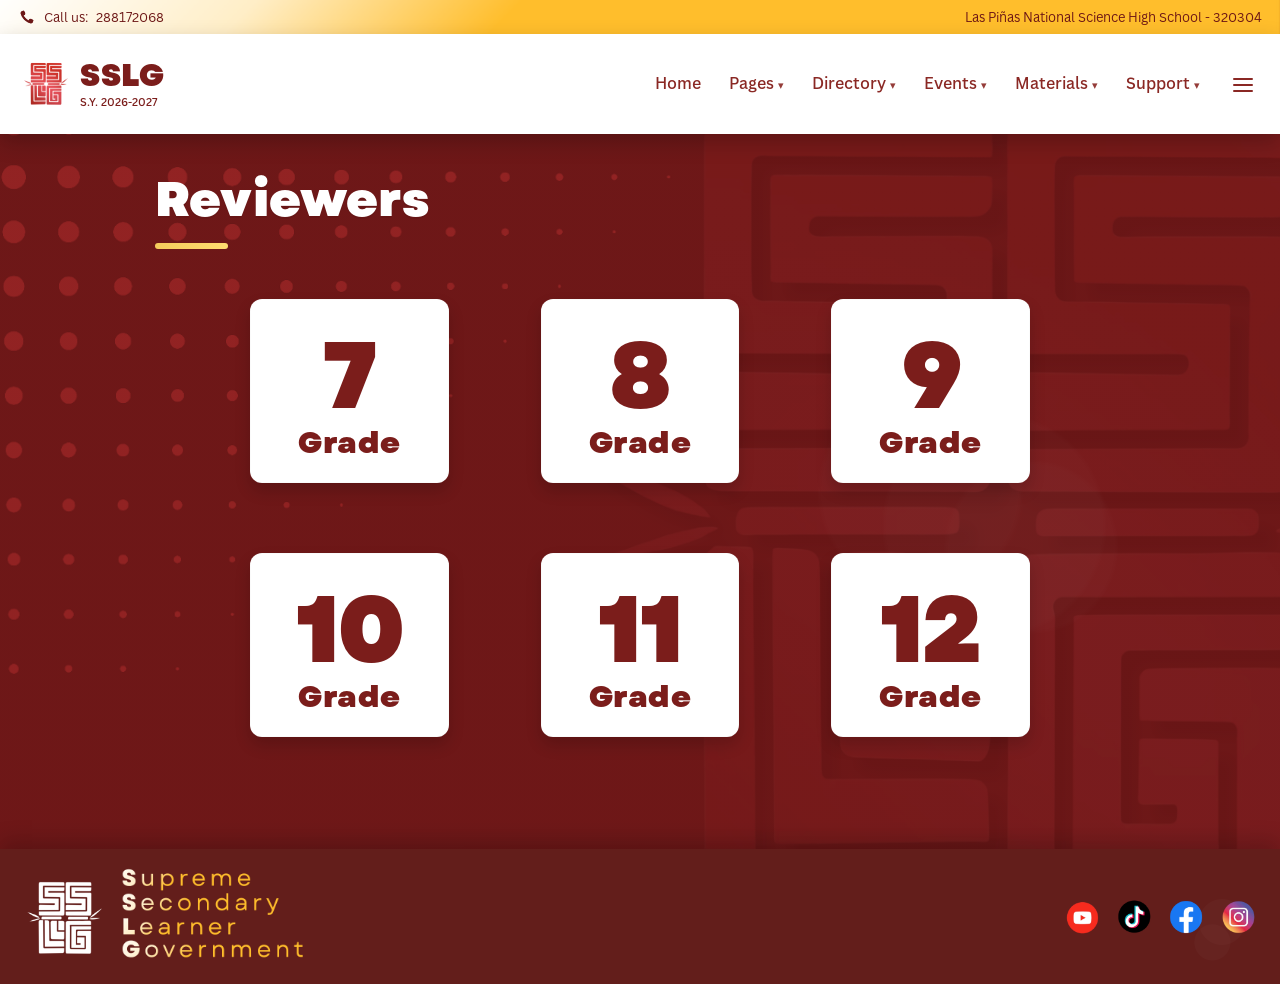
==== commit f4308697: "huge cleanup work" ====
--- a/index.html
+++ b/index.html
@@ -3,6 +3,7 @@
 <head>
   <meta charset="UTF-8" />
   <meta name="viewport" content="width=device-width, initial-scale=1.0" />
+  <script defer src="/js/script.js"></script>
   <title>SSLG Reviewers</title>
 <link rel="stylesheet" href="css/style.css">
 </head>
@@ -14,9 +15,8 @@
         <span>Call us:</span>
         <span>288172068</span>
       </div>
-      <div class="right">Las Pinas National Science High School - 320304</div>
+      <div class="right">Las Piñas National Science High School - 320304</div>
     </div>
-
     <div class="header-wrap">
       <header class="header">
         <div class="brand" id="homeBrand" role="link" tabindex="0" aria-label="Go to pogi home">
@@ -28,15 +28,12 @@
             <div class="brand-subtitle">S.Y. 2026-2027</div>
           </div>
         </div>
-
         <nav class="nav" aria-label="Primary">
           <div class="nav-group">
-            <a class="nav-item" data-menu="home" href="maintenance.html">Home </a>
-            
+            <a class="nav-item" data-menu="home" href="maintenance.html">Home</a>
           </div>
-
           <div class="nav-group">
-            <button class="nav-item" data-menu="pages">Pages <span class="arrow">▾</span></button>
+            <button class="nav-item" data-menu="pages">Pages<span class="arrow">▾</span></button>
             <div class="dropdown" data-dropdown="pages">
                 <a href="maintenance.html" class="dropdown-item">Paham</a>
               <div class="divider"></div>
@@ -45,9 +42,8 @@
                 <a href="maintenance.html" class="dropdown-item">Articles</a>
             </div>
           </div>
-
           <div class="nav-group">
-            <button class="nav-item" data-menu="department">Directory <span class="arrow">▾</span></button>
+            <button class="nav-item" data-menu="department">Directory<span class="arrow">▾</span></button>
             <div class="dropdown" data-dropdown="department">
               <a href="maintenance.html" class="dropdown-item">Council</a>
               <div class="divider"></div>
@@ -56,9 +52,8 @@
                 <a href="maintenance.html" class="dropdown-item">Committees</a>
             </div>
           </div>
-
           <div class="nav-group">
-            <button class="nav-item" data-menu="event">Events <span class="arrow">▾</span></button>
+            <button class="nav-item" data-menu="event">Events<span class="arrow">▾</span></button>
             <div class="dropdown" data-dropdown="event">
               <a href="maintenance.html" class="dropdown-item">Calendar</a>
               <div class="divider"></div>
@@ -67,10 +62,9 @@
                 <a href="maintenance.html" class="dropdown-item">Evaluation</a>
             </div>
           </div>
-
           <div class="nav-group">
-            <button class="nav-item active" data-menu="materials">Materials <span class="arrow">▾</span></button>
-            <div class="dropdown open" data-dropdown="materials">
+            <button class="nav-item" data-menu="materials">Materials<span class="arrow">▾</span></button>
+            <div class="dropdown" data-dropdown="materials">
               <a href="reviewers.html">Reviewers</a>
               <div class="divider"></div>
               <a href="https://lrportal.depedlaspinas.ph/resources/deped-las-piñas-learning-resources/deped-las-piñas-adm" class="dropdown-item">Modules</a>
@@ -78,9 +72,8 @@
               <a href="https://lrportal.depedlaspinas.ph/resources/deped-las-piñas-learning-resources/deped-las-piñas-worksheets" class="dropdown-item">Worksheets</a>
             </div>
           </div>
-
           <div class="nav-group">
-            <button class="nav-item" data-menu="contact">Support <span class="arrow">▾</span></button>
+            <button class="nav-item" data-menu="contact">Support<span class="arrow">▾</span></button>
             <div class="dropdown" data-dropdown="contact">
               <a href="maintenance.html" class="dropdown-item">Contact Us</a>
               <div class="divider"></div>
@@ -90,13 +83,11 @@
             </div>
           </div>
         </nav>
-
         <button class="hamburger" id="hamburger" aria-label="Open menu">
           <span></span>
           <span></span>
           <span></span>
         </button>
-
         <div class="dropdown" id="hamburgerDropdown" style="right: 10px; left: auto; transform: translateY(-8px); min-width: 190px; top: calc(100% - 4px);">
           <a href="maintenance.html" class="dropdown-item">About</a>
           <div class="divider"></div>
@@ -108,14 +99,12 @@
         </div>
       </header>
     </div>
-
     <main class="hero">
       <div class="dots"></div>
       <div class="watermark"></div>
       <div class="hero-inner">
         <h1 class="title">Reviewers</h1>
         <div class="title-underline"></div>
-
         <section class="cards" aria-label="Grade reviewers">
           <a class="card-link" href="https://docs.google.com/document/d/1ETRXk1KgsbPalJIS4wajhUADKm3rI9OycQHGTaEWUgQ/edit?usp=sharing" target="_blank" rel="noopener">
             <div class="card">
@@ -156,14 +145,12 @@
         </section>
       </div>
     </main>
-
     <div class="footer-wrap">
       <footer class="footer">
         <a href="maintenance.html" class="footer-left" id="footerHome" aria-label="Go to home footer">
           <img class="footer-logo" src="assets/images/footer-logo.png" alt="pogi home footer" />
           <img class="footer-image-text" src="assets/images/sslg-fullname.png" alt="pogi home footer" />
         </a>
-
         <div class="socials" aria-label="Social media links">
           <a class="social-link" href="maintenance.html" target="_blank" rel="noopener" aria-label="pogi altext 1">
             <img src="assets/images/logo_yt.png" alt="pogi altext 1" />
@@ -182,85 +169,5 @@
       </footer>
     </div>
   </div>
-
-  <script>
-    const navItems = [...document.querySelectorAll('.nav-item')];
-    const dropdowns = [...document.querySelectorAll('.dropdown[data-dropdown]')];
-    const hamburger = document.getElementById('hamburger');
-    const hamburgerDropdown = document.getElementById('hamburgerDropdown');
-    const homeBrand = document.getElementById('homeBrand');
-
-    function closeAll() {
-      navItems.forEach(btn => btn.classList.remove('active'));
-      dropdowns.forEach(menu => menu.classList.remove('open'));
-      hamburgerDropdown.classList.remove('open');
-      hamburger.classList.remove('open');
-    }
-
-   navItems.forEach(btn => {
-  btn.addEventListener('click', () => {
-    const key = btn.getAttribute('data-menu');
-    const menu = document.querySelector(`.dropdown[data-dropdown="${key}"]`);
-
-    closeAll();
-
-    // ✅ If dropdown exists → open it
-    if (menu) {
-      menu.classList.add('open');
-    }
-
-    // ✅ ALWAYS add underline
-    btn.classList.add('active');
-  });
-});
-
-    hamburger.addEventListener('click', (e) => {
-      e.stopPropagation();
-      const isOpen = hamburgerDropdown.classList.contains('open');
-
-      navItems.forEach(btn => btn.classList.remove('active'));
-      dropdowns.forEach(menu => menu.classList.remove('open'));
-
-      if (isOpen) {
-        hamburgerDropdown.classList.remove('open');
-        hamburger.classList.remove('open');
-      } else {
-        hamburgerDropdown.classList.add('open');
-        hamburger.classList.add('open');
-      }
-    });
-
-    document.addEventListener('click', (e) => {
-      const insideHeader = e.target.closest('.header-wrap');
-      const insideFooter = e.target.closest('.footer-wrap');
-      if (!insideHeader && !insideFooter) closeAll();
-    });
-
-    homeBrand.addEventListener('click', () => {
-      window.location.href = './maintenance.html';
-    });
-
-    homeBrand.addEventListener('keydown', (e) => {
-      if (e.key === 'Enter' || e.key === ' ') window.location.href = './maintenance.html';
-    });
-
-    document.getElementById('footerHome').addEventListener('click', (e) => {
-      e.preventDefault();
-      window.location.href = './maintenance.html';
-    });
-
-    document.querySelectorAll('[data-link]').forEach(btn => {
-      btn.addEventListener('click', () => {
-        window.open('pogi drive link', '_blank', 'noopener');
-      });
-    });
-
-    document.querySelectorAll('.card-link').forEach(card => {
-      card.addEventListener('pointerdown', () => card.classList.add('active'));
-      card.addEventListener('pointerup', () => card.classList.remove('active'));
-      card.addEventListener('pointerleave', () => card.classList.remove('active'));
-      card.addEventListener('blur', () => card.classList.remove('active'));
-    });
-  </script>
 </body>
-</html>+</html>
--- a/css/style.css
+++ b/css/style.css
@@ -1,589 +1,556 @@
-@font-face {
-  font-family: 'Garet';
-  src: url('../assets/fonts/Garet-Heavy.woff2') format('woff2'),
-       url('../assets/fonts/Garet-Heavy.woff') format('woff'),
-       url('../assets/fonts/Garet-Heavy.ttf') format('truetype'),
-       url('../assets/fonts/Garet-Heavy.otf') format('opentype');
-  font-weight: 800 900;
-  font-style: normal;
-  font-display: swap;
-}
-
-@font-face {
-  font-family: 'Garet';
-  src: url('../assets/fonts/Garet-Book.woff2') format('woff2'),
-       url('../assets/fonts/Garet-Book.woff') format('woff'),
-       url('../assets/fonts/Garet-Book.ttf') format('truetype');
-  font-weight: 300 700;
-  font-style: normal;
-  font-display: swap;
-}
-
-@font-face {
-  font-family: 'Canva Sans';
-  src: url('../assets/fonts/CanvaSans-Regular.otf') format('opentype');
-  font-weight: 400;
-  font-style: normal;
-  font-display: swap;
-}
-
-@font-face {
-  font-family: 'Canva Sans';
-  src: url('../assets/fonts/CanvaSans-Medium.otf') format('opentype');
-  font-weight: 500;
-  font-style: normal;
-  font-display: swap;
-}
-
-@font-face {
-  font-family: 'Canva Sans';
-  src: url('../assets/fonts/CanvaSans-Bold.otf') format('opentype');
-  font-weight: 700;
-  font-style: normal;
-  font-display: swap;
-}
-
-    :root {
-      --gold: #f2c14e;
-      --gold-2: #f7d66a;
-      --maroon: #761a1a;
-      --maroon-2: #8b1f1e;
-      --maroon-dark: #5f1412;
-      --paper: #ffffff;
-      --ink: #7b1d1b;
-      --shadow: 0 12px 28px rgba(0, 0, 0, 0.18);
-      --shadow-soft: 0 8px 20px rgba(0, 0, 0, 0.12);
-      --radius-lg: 18px;
-      --radius-md: 12px;
-      --nav-h: 100px;
-      --topbar-h: 34px;
-      --footer-h: 135px;
-    }
-
-    * { box-sizing: border-box; }
-    html, body { margin: 0; padding: 0; height: 100%; }
-    body {
-      font-family: 'Canva Sans', Arial, sans-serif;
-      background: #6f1817;
-      color: #fff;
-      overflow-x: hidden;
-    }
-
-    a { color: inherit; text-decoration: none; }
-    button { font: inherit; }
-
-    .page {
-      min-height: 100vh;
-      display: flex;
-      flex-direction: column;
-      position: relative;
-      background: url('../assets/images/reviewers-bg.png') center/cover no-repeat;
-    }
-
-    /* Top gold bar */
-    .topbar {
-      height: var(--topbar-h);
-      display: flex;
-      justify-content: space-between;
-      align-items: center;
-      padding: 0 18px;
-      background: url('../assets/images/gold.png') center/cover no-repeat;
-      color: #6d1716;
-      font-family: 'Canva Sans', Arial, sans-serif;
-      font-size: 13px;
-      position: relative;
-      z-index: 50;
-      
-    }
-
-    .topbar .left,
-    .topbar .right {
-      display: flex;
-      align-items: center;
-      gap: 8px;
-      white-space: nowrap;
-    }
-
-    .phone-icon {
-      width: 18px;
-      height: 18px;
-      object-fit: contain;
-      display: block;
-    }
-
-    /* Header */
-    .header-wrap {
-      position: sticky;
-      top: 0;
-      z-index: 1000;
-      box-shadow: 0 8px 20px rgba(0, 0, 0, 0.22);
-    }
-
-    .header {
-      height: var(--nav-h);
-      background: url('../assets/images/pogi header bg.png') center/cover no-repeat, #fff;
-      display: flex;
-      align-items: center;
-      justify-content: space-between;
-      padding: 0 18px 0 22px;
-      position: relative;
-      overflow: visible;
-    }
-
-    .brand {
-      display: flex;
-      align-items: center;
-      gap: 10px;
-      cursor: pointer;
-      user-select: none;
-      transition: transform .25s ease, opacity .25s ease;
-      min-width: 170px;
-    }
-    .brand:hover { transform: translateY(-1px); }
-
-    .brand-logo {
-      width: 48px;
-      height: 48px;
-      object-fit: contain;
-      display: block;
-      flex: 0 0 auto;
-    }
-
-    .brand-text {
-      line-height: 1.05;
-      color: #7b1d1b;
-      display: flex;
-      flex-direction: column;
-      justify-content: center;
-    }
-
-    .brand-title {
-      font-family: 'Garet', Arial, sans-serif;
-      font-weight: 800;
-      letter-spacing: 0.5px;
-      font-size: 31px;
-    }
-
-    .brand-subtitle {
-      margin-top: 3px;
-      font-family: 'Canva Sans', Arial, sans-serif;
-      font-size: 11px;
-      font-weight: 500;
-    }
-
-    .nav {
-      display: flex;
-      align-items: center;
-      gap: 4px;
-      margin-left: auto;
-      margin-right: 6px;
-      position: relative;
-    }
-
-    .nav-group {
-      position: relative;
-    }
-
-    .nav-item {
-      position: relative;
-      padding: 14px 12px 16px;
-      color: #8a2824;
-      font-family: 'Canva Sans', Arial, sans-serif;
-      font-weight: 500;
-      font-size: 16px;
-      cursor: pointer;
-      border: 0;
-      background: transparent;
-      transition: transform .2s ease, color .2s ease, font-weight .2s ease;
-      display: inline-flex;
-      align-items: center;
-      gap: 4px;
-      user-select: none;
-    }
-
-    .nav-item .arrow {
-      font-size: 11px;
-      transform: translateY(1px) rotate(0deg);
-      transition: transform .28s ease;
-      opacity: .9;
-    }
-
-    .nav-item.active {
-      font-weight: 700;
-      color: #7b1d1b;
-    }
-
-    .nav-item.active::after {
-      content: '';
-      position: absolute;
-      left: 50%;
-      transform: translateX(-50%);
-      bottom: 11px;
-      width: 22px;
-      height: 3px;
-      border-radius: 999px;
-      background: var(--maroon);
-    }
-
-    .nav-item.active .arrow {
-      transform: translateY(1px) rotate(180deg);
-    }
-
-    .nav-item:hover { transform: translateY(-1px); }
-
-    .dropdown {
-      position: absolute;
-      top: calc(100% + 2px);
-      left: 50%;
-      transform: translateX(-50%) translateY(-8px);
-      min-width: 180px;
-      background: rgba(255,255,255,0.98);
-      border-radius: 14px;
-      box-shadow: 0 16px 32px rgba(0,0,0,.15);
-      border: 1px solid rgba(123,29,27,0.08);
-      overflow: hidden;
-      opacity: 0;
-      visibility: hidden;
-      pointer-events: none;
-      transition: opacity .26s ease, transform .26s ease, visibility .26s ease;
-      z-index: 70;
-    }
-
-    .dropdown.open {
-      opacity: 1;
-      visibility: visible;
-      pointer-events: auto;
-      transform: translateX(-50%) translateY(6px);
-    }
-
-    .dropdown a, .dropdown button {
-      width: 100%;
-      display: flex;
-      align-items: center;
-      justify-content: space-between;
-      padding: 12px 14px;
-      border: 0;
-      background: transparent;
-      color: #7b1d1b;
-      font-family: 'Canva Sans', Arial, sans-serif;
-      font-weight: 500;
-      font-size: 14px;
-      cursor: pointer;
-      transition: background .2s ease, padding-left .2s ease;
-      text-align: left;
-    }
-
-    .dropdown a:hover, .dropdown button:hover {
-      background: rgba(242, 193, 78, 0.15);
-      padding-left: 18px;
-    }
-
-    .dropdown .divider {
-      height: 1px;
-      background: rgba(123,29,27,0.08);
-      margin: 0;
-    }
-
-    /* Hamburger */
-    .hamburger {
-      width: 38px;
-      height: 38px;
-      position: relative;
-      border: 0;
-      background: transparent;
-      cursor: pointer;
-      display: inline-flex;
-      align-items: center;
-      justify-content: center;
-      margin-left: 6px;
-      overflow: visible;
-    }
-
-    .hamburger span {
-      position: absolute;
-      width: 20px;
-      height: 2px;
-      background: #8a2824;
-      border-radius: 999px;
-      left: 50%;
-      top: 50%;
-      transform-origin: center;
-      transition: transform .25s ease, opacity .2s ease;
-    }
-
-    .hamburger span:nth-child(1) { transform: translate(-50%, -6px); }
-    .hamburger span:nth-child(2) { transform: translate(-50%, 0); }
-    .hamburger span:nth-child(3) { transform: translate(-50%, 6px); }
-
-    .hamburger.open span:nth-child(1) { transform: translate(-50%, 0) rotate(45deg); }
-    .hamburger.open span:nth-child(2) { opacity: 0; }
-    .hamburger.open span:nth-child(3) { transform: translate(-50%, 0) rotate(-45deg); }
-
-    #hamburgerDropdown {
-      position: absolute;
-      top: calc(100% + 6px);
-      right: 10px;
-      min-width: 180px;
-      background: #fff;
-      border-radius: 12px;
-      box-shadow: 0 12px 28px rgba(0,0,0,0.18);
-      opacity: 0;
-      pointer-events: none;
-      transform: translateY(-8px);
-      transition: all .25s ease;
-      z-index: 1200;
-    }
-
-    #hamburgerDropdown.open {
-      opacity: 1;
-      pointer-events: auto;
-      transform: translateY(0);
-    }
-
-    /* Body */
-    .hero {
-      position: relative;
-      flex: 1;
-      background: url('../assets/images/pogi body bg.png') center/cover no-repeat;
-      padding: 26px 0 32px;
-      overflow: hidden;
-    }
-
-    .hero::before {
-      content: '';
-      position: absolute;
-      inset: 0;
-      background: linear-gradient(to bottom, rgba(114,20,21,.14), rgba(114,20,21,.18));
-      pointer-events: none;
-    }
-
-    .hero-inner {
-      position: relative;
-      z-index: 2;
-      width: min(1050px, 100%);
-      margin: 0 auto;
-      min-height: 640px;
-    }
-
-    .title {
-      font-family: 'Garet', Arial, sans-serif;
-      font-weight: 800;
-      font-size: 49px;
-      margin: 5px 0 9px 40px;
-      letter-spacing: 0.2px;
-      color: #fff;
-      text-shadow: 0 2px 0 rgba(0,0,0,0.06);
-    }
-
-    .title-underline {
-      width: 73px;
-      height: 6px;
-      border-radius: 999px;
-      background: linear-gradient(90deg, #f4cc5c, #ffdd70);
-      margin-left: 40px;
-      margin-bottom: 30px;
-    }
-
-
-    .watermark {
-      position: absolute;
-      right: -12px;
-      top: 122px;
-      width: 620px;
-      height: 560px;
-      opacity: .18;
-      background: radial-gradient(circle at 40% 42%, rgba(255,255,255,.08) 0 20%, transparent 21%),
-                  radial-gradient(circle at 58% 52%, rgba(255,255,255,.08) 0 18%, transparent 19%),
-                  radial-gradient(circle at 52% 48%, rgba(255,255,255,.08) 0 25%, transparent 26%);
-      filter: blur(1px);
-      pointer-events: none;
-    }
-
-    .cards {
-      display: grid;
-      grid-template-columns: repeat(3, 1fr);
-      gap: 70px 92px;
-      width: 780px;
-      margin: 0 auto;
-      padding-top: 20px;
-      padding-bottom: 80px;
-      position: relative;
-      z-index: 2;
-    }
-
-    .card-link {
-      display: block;
-      position: relative;
-      transform: translateZ(0);
-      transition: transform .22s ease, filter .22s ease;
-    }
-
-    .card {
-      background: #fff;
-      border-radius: 12px;
-      min-height: 184px;
-      box-shadow: 0 8px 16px rgba(0,0,0,.16);
-      display: flex;
-      align-items: center;
-      justify-content: center;
-      flex-direction: column;
-      position: relative;
-      overflow: hidden;
-      color: var(--ink);
-      border: 1px solid rgba(0,0,0,.02);
-    }
-
-    .card::after {
-      content: '';
-      position: absolute;
-      left: 18px;
-      right: 18px;
-      bottom: 11px;
-      height: 4px;
-      border-radius: 999px;
-      background: linear-gradient(90deg, #f7d66a, #f2c14e);
-      transform: scaleX(0);
-      transform-origin: left;
-      transition: transform .28s ease;
-    }
-
-    .card-link:hover { transform: translateY(-6px) scale(1.01); }
-    .card-link:hover .card::after,
-    .card-link:focus-visible .card::after,
-    .card-link.active .card::after {
-      transform: scaleX(1);
-    }
-    .card-link:active { transform: translateY(-2px) scale(0.985); }
-
-    .card-number {
-      font-family: 'Garet', Arial, sans-serif;
-      font-weight: 800;
-      font-size: 94px;
-      line-height: 1;
-      margin-top: 10px;
-      letter-spacing: -2px;
-    }
-
-    .card-label {
-      font-family: 'Garet', Arial, sans-serif;
-      font-weight: 800;
-      font-size: 30px;
-      letter-spacing: 0.5px;
-      margin-top: -2px;
-    }
-
-    /* Footer */
-    .footer-wrap {
-      position: relative;
-      z-index: 40;
-      box-shadow: 0 -8px 20px rgba(0, 0, 0, 0.18);
-    }
-
-    .footer {
-      height: var(--footer-h);
-      background: #631e1b;
-      display: flex;
-      align-items: center;
-      justify-content: space-between;
-      padding: 0 18px 0 20px;
-      position: relative;
-      overflow: hidden;
-    }
-
-    .footer-left {
-      display: flex;
-      align-items: center;
-      gap: 8px;
-      cursor: pointer;
-      transition: transform .22s ease;
-      min-width: 320px;
-    }
-    .footer-left:hover { transform: translateY(-1px); }
-
-    .footer-logo {
-      width: 90px;
-      height: 82px;
-      object-fit: contain;
-      display: block;
-      flex: 0 0 auto;
-    }
-
-    .footer-image-text {
-      width: 190px;
-      height: 190px;
-      display: block;
-      max-width: 100%;
-      margin-top: 8px;
-    }
-
-    .socials {
-      display: flex;
-      align-items: center;
-      gap: 12px;
-      margin-right: 4px;
-    }
-
-    .social-link {
-      width: 40px;
-      height: 40px;
-      display: inline-grid;
-      place-items: center;
-      transition: transform .2s ease, filter .2s ease;
-      border-radius: 50%;
-    }
-    .social-link:hover { transform: translateY(-3px) scale(1.09); }
-    .social-link:active { transform: translateY(-1px) scale(0.97); }
-
-    .social-link img {
-      width: 100%;
-      height: 100%;
-      object-fit: contain;
-      display: block;
-    }
-
-    .footer-watermark {
-      position: absolute;
-      right: -2px;
-      bottom: -10px;
-      width: 120px;
-      height: 120px;
-      opacity: .22;
-      background: radial-gradient(circle at 50% 40%, rgba(255,255,255,.1) 0 24%, transparent 25%),
-                  radial-gradient(circle at 42% 57%, rgba(255,255,255,.1) 0 18%, transparent 19%);
-      pointer-events: none;
-    }
-
-    /* Responsive */
-    @media (max-width: 980px) {
-      .nav { gap: 0; }
-      .nav-item { font-size: 14px; padding: 14px 8px 16px; }
-      .cards { width: min(780px, calc(100% - 40px)); gap: 30px 28px; }
-      .title { margin-left: 22px; font-size: 42px; }
-      .title-underline { margin-left: 22px; }
-    }
-
-    @media (max-width: 760px) {
-      .header { padding-right: 10px; }
-      .nav { display: none; }
-      .brand { min-width: 0; }
-      .brand-title { font-size: 28px; }
-      .cards { grid-template-columns: repeat(2, 1fr); }
-      .hero-inner { min-height: auto; }
-      .footer { flex-direction: column; justify-content: center; gap: 10px; padding: 16px; height: auto; }
-      .footer-left { min-width: 0; }
-    }
-
-    @media (max-width: 560px) {
-      .topbar { font-size: 11px; padding: 0 12px; }
-      .brand-logo { width: 46px; height: 46px; }
-      .brand-title { font-size: 23px; }
-      .title { font-size: 34px; margin-left: 16px; }
-      .title-underline { margin-left: 16px; }
-      .cards { grid-template-columns: 1fr; width: calc(100% - 32px); }
-      .card-number { font-size: 84px; }
-      .card-label { font-size: 28px; }
-    }
-   
+@import url("/css/import.css");
+
+:root {
+    --gold: #f2c14e;
+    --gold-alt: #f7d66a;
+    --maroon: #761a1a;
+    --maroon-alt: #8b1f1e;
+    --maroon-dark: #5f1412;
+    --paper: #ffffff;
+    --ink: #7b1d1b;
+    --shadow: 0 12px 28px rgba(0, 0, 0, 0.18);
+    --shadow-soft: 0 8px 20px rgba(0, 0, 0, 0.12);
+    --radius-lg: 18px;
+    --radius-md: 12px;
+    --nav-h: 100px;
+    --topbar-h: 34px;
+    --footer-h: 135px;
+}
+
+* { box-sizing: border-box; }
+
+html, body { margin: 0; padding: 0; height: 100%; }
+
+body {
+    font-family: "Canva Sans", Arial, sans-serif;
+    background: #6f1817;
+    color: #fff;
+    overflow-x: hidden;
+}
+
+a { color: inherit; text-decoration: none; }
+button { font: inherit; }
+
+.page {
+    min-height: 100vh;
+    display: flex;
+    flex-direction: column;
+    position: relative;
+    background: url("/assets/images/reviewers-bg.png") center/cover no-repeat;
+}
+/* maintenance bg */
+    .maintenance-page {
+    min-height: 100vh;
+    display: flex;
+    flex-direction: column;
+    position: relative;
+    background: url("/assets/images/maintenance-bg.png") center/cover no-repeat;
+}
+
+/* Top gold bar */
+.topbar {
+    height: var(--topbar-h);
+    display: flex;
+    justify-content: space-between;
+    align-items: center;
+    padding: 0 18px;
+    background: url("/assets/images/gold.png") center/cover no-repeat;
+    color: #6d1716;
+    font-family: "Canva Sans", Arial, sans-serif;
+    font-size: 13px;
+    position: relative;
+    z-index: 50;
+
+}
+
+.topbar .left,
+.topbar .right {
+    display: flex;
+    align-items: center;
+    gap: 8px;
+    white-space: nowrap;
+}
+
+.phone-icon {
+    width: 18px;
+    height: 18px;
+    object-fit: contain;
+    display: block;
+}
+
+/* Header */
+.header-wrap {
+    position: sticky;
+    top: 0;
+    z-index: 1000;
+    overflow: visible;
+    box-shadow: 0 8px 20px rgba(0, 0, 0, 0.22);
+}
+
+.header {
+    height: var(--nav-h);
+    background: url("/assets/images/pogi header bg.png") center/cover no-repeat, #fff;
+    display: flex;
+    align-items: center;
+    justify-content: space-between;
+    padding: 0 18px 0 22px;
+    position: relative;
+    overflow: visible;
+}
+
+.brand {
+    display: flex;
+    align-items: center;
+    gap: 10px;
+    cursor: pointer;
+    user-select: none;
+    transition: transform .25s ease, opacity .25s ease;
+    min-width: 170px;
+}
+.brand:hover { transform: translateY(-2px); }
+
+.brand-logo {
+    width: 48px;
+    height: 48px;
+    object-fit: contain;
+    display: block;
+    flex: 0 0 auto;
+}
+
+.brand-text {
+    line-height: 1.05;
+    color: #7b1d1b;
+    display: flex;
+    flex-direction: column;
+    justify-content: center;
+}
+
+.brand-title {
+    font-family: "Garet", Arial, sans-serif;
+    font-weight: 800;
+    letter-spacing: 0.5px;
+    font-size: 31px;
+}
+
+.brand-subtitle {
+    margin-top: 3px;
+    font-family: "Canva Sans", Arial, sans-serif;
+    font-size: 11px;
+    font-weight: 500;
+}
+
+.nav {
+    display: flex;
+    align-items: center;
+    gap: 4px;
+    margin-left: auto;
+    margin-right: 6px;
+    position: relative;
+}
+
+.nav-group {
+    position: relative;
+}
+
+.nav-item {
+    position: relative;
+    padding: 14px 12px 16px;
+    color: #8a2824;
+    font-family: "Canva Sans", Arial, sans-serif;
+    font-weight: 500;
+    font-size: 16px;
+    cursor: pointer;
+    border: 0;
+    background: transparent;
+    transition: transform .2s ease, color .2s ease, font-weight .2s ease;
+    display: inline-flex;
+    align-items: center;
+    gap: 4px;
+    user-select: none;
+}
+
+.nav-item .arrow {
+    font-size: 11px;
+    transform: translateY(1px) rotate(0deg);
+    transition: transform .28s ease;
+    opacity: .9;
+}
+
+.nav-item.active {
+    font-weight: 700;
+    color: #7b1d1b;
+}
+
+.nav-item.active::after {
+    content: "";
+    position: absolute;
+    left: 50%;
+    transform: translateX(-50%);
+    bottom: 11px;
+    width: 22px;
+    height: 3px;
+    border-radius: 999px;
+    background: var(--maroon);
+}
+
+.nav-item.active .arrow {
+    transform: translateY(1px) rotate(180deg);
+}
+
+.nav-item:hover { transform: translateY(-1px); }
+
+.dropdown {
+    position: absolute;
+    top: calc(100% + 2px);
+    left: 50%;
+    transform: translateX(-50%) translateY(-8px);
+    min-width: 180px;
+    background: rgba(255,255,255,0.98);
+    border-radius: 14px;
+    box-shadow: 0 16px 32px rgba(0,0,0,.15);
+    border: 1px solid rgba(123,29,27,0.08);
+    overflow: visible;
+    opacity: 0;
+    visibility: hidden;
+    pointer-events: none;
+    transition: opacity .26s ease, transform .26s ease, visibility .26s ease;
+    z-index: 70;
+}
+
+.dropdown.open {
+    opacity: 1;
+    visibility: visible;
+    pointer-events: auto;
+    transform: translateX(-50%) translateY(6px);
+}
+
+.dropdown a, .dropdown button {
+    width: 100%;
+    display: flex;
+    align-items: center;
+    justify-content: space-between;
+    padding: 12px 14px;
+    border: 0;
+    background: transparent;
+    color: #7b1d1b;
+    font-family: "Canva Sans", Arial, sans-serif;
+    font-weight: 500;
+    font-size: 14px;
+    cursor: pointer;
+    transition: background .2s ease, padding-left .2s ease;
+    text-align: left;
+}
+
+.dropdown a:hover, .dropdown button:hover {
+    background: rgba(242, 193, 78, 0.15);
+    padding-left: 18px;
+}
+
+.dropdown .divider {
+    height: 1px;
+    background: rgba(123,29,27,0.08);
+    margin: 0;
+}
+
+/* Hamburger */
+.hamburger {
+    width: 38px;
+    height: 38px;
+    position: relative;
+    border: 0;
+    background: transparent;
+    cursor: pointer;
+    display: inline-flex;
+    align-items: center;
+    justify-content: center;
+    margin-left: 6px;
+    overflow: visible;
+}
+
+.hamburger span {
+    position: absolute;
+    width: 20px;
+    height: 2px;
+    background: #8a2824;
+    border-radius: 999px;
+    left: 50%;
+    top: 50%;
+    transform-origin: center;
+    transition: transform .25s ease, opacity .2s ease;
+}
+
+.hamburger span:nth-child(1) { transform: translate(-50%, -6px); }
+.hamburger span:nth-child(2) { transform: translate(-50%, 0); }
+.hamburger span:nth-child(3) { transform: translate(-50%, 6px); }
+
+.hamburger.open span:nth-child(1) { transform: translate(-50%, 0) rotate(45deg); }
+.hamburger.open span:nth-child(2) { opacity: 0; }
+.hamburger.open span:nth-child(3) { transform: translate(-50%, 0) rotate(-45deg); }
+
+#hamburgerDropdown {
+    position: absolute;
+    top: calc(100% + 6px);
+    right: 10px;
+    min-width: 180px;
+    background: #fff;
+    border-radius: 12px;
+    box-shadow: 0 12px 28px rgba(0,0,0,0.18);
+    opacity: 0;
+    pointer-events: none;
+    transform: translateY(-8px);
+    transition: all .25s ease;
+    z-index: 1200;
+}
+
+#hamburgerDropdown.open {
+    opacity: 1;
+    pointer-events: auto;
+    transform: translateY(0);
+}
+
+/* Body */
+.hero {
+    position: relative;
+    flex: 1;
+    background: url("/assets/images/pogi body bg.png") center/cover no-repeat;
+    padding: 26px 0 32px;
+    overflow: hidden;
+}
+
+.hero::before {
+    content: "";
+    position: absolute;
+    inset: 0;
+    background: linear-gradient(to bottom, rgba(114,20,21,.14), rgba(114,20,21,.18));
+    pointer-events: none;
+}
+
+.hero-inner {
+    position: relative;
+    z-index: 2;
+    width: min(1050px, 100%);
+    margin: 0 auto;
+    min-height: 640px;
+}
+
+.title {
+    font-family: "Garet", Arial, sans-serif;
+    font-weight: 800;
+    font-size: 3rem;
+    margin: 5px 0 9px 40px;
+    letter-spacing: 0.2px;
+    color: #fff;
+    text-shadow: 0 2px 0 rgba(0,0,0,0.06);
+}
+
+.title-underline {
+    width: 73px;
+    height: 6px;
+    border-radius: 999px;
+    background: linear-gradient(90deg, #f4cc5c, #ffdd70);
+    margin-left: 40px;
+    margin-bottom: 30px;
+}
+
+
+.watermark {
+    position: absolute;
+    right: -12px;
+    top: 122px;
+    width: 620px;
+    height: 560px;
+    opacity: .18;
+    background: radial-gradient(circle at 40% 42%, rgba(255,255,255,.08) 0 20%, transparent 21%),
+                radial-gradient(circle at 58% 52%, rgba(255,255,255,.08) 0 18%, transparent 19%),
+                radial-gradient(circle at 52% 48%, rgba(255,255,255,.08) 0 25%, transparent 26%);
+    filter: blur(1px);
+    pointer-events: none;
+}
+
+.cards {
+    display: grid;
+    grid-template-columns: repeat(3, 1fr);
+    gap: 70px 92px;
+    width: 780px;
+    margin: 0 auto;
+    padding-top: 20px;
+    padding-bottom: 80px;
+    position: relative;
+    z-index: 2;
+}
+
+.card-link {
+    display: block;
+    position: relative;
+    transform: translateZ(0);
+    transition: transform .22s ease, filter .22s ease;
+}
+
+.card {
+    background: #fff;
+    border-radius: 12px;
+    min-height: 184px;
+    box-shadow: 0 8px 16px rgba(0,0,0,.16);
+    display: flex;
+    align-items: center;
+    justify-content: center;
+    flex-direction: column;
+    position: relative;
+    overflow: hidden;
+    color: var(--ink);
+    border: 1px solid rgba(0,0,0,.02);
+}
+
+.card::after {
+    content: "";
+    position: absolute;
+    left: 18px;
+    right: 18px;
+    bottom: 11px;
+    height: 4px;
+    border-radius: 999px;
+    background: linear-gradient(90deg, #f7d66a, #f2c14e);
+    transform: scaleX(0);
+    transform-origin: left;
+    transition: transform .28s ease;
+}
+
+.card-link:hover { transform: translateY(-6px) scale(1.01); }
+.card-link:hover .card::after,
+.card-link:focus-visible .card::after,
+.card-link.active .card::after {
+    transform: scaleX(1);
+}
+.card-link:active { transform: translateY(-2px) scale(0.985); }
+
+.card-number {
+    font-family: "Garet", Arial, sans-serif;
+    font-weight: 800;
+    font-size: 94px;
+    line-height: 1;
+    margin-top: 10px;
+    letter-spacing: -2px;
+}
+
+.card-label {
+    font-family: "Garet", Arial, sans-serif;
+    font-weight: 800;
+    font-size: 30px;
+    letter-spacing: 0.5px;
+    margin-top: -2px;
+}
+
+/* Footer */
+.footer-wrap {
+    position: relative;
+    z-index: 40;
+    box-shadow: 0 -8px 20px rgba(0, 0, 0, 0.18);
+}
+
+.footer {
+    height: var(--footer-h);
+    background: #631e1b;
+    display: flex;
+    align-items: center;
+    justify-content: space-between;
+    padding: 0 18px 0 20px;
+    position: relative;
+    overflow: hidden;
+}
+
+.footer-left {
+    display: flex;
+    align-items: center;
+    gap: 8px;
+    cursor: pointer;
+    transition: transform .22s ease;
+    min-width: 320px;
+}
+.footer-left:hover { transform: translateY(-1px); }
+
+.footer-logo {
+    width: 90px;
+    height: 82px;
+    object-fit: contain;
+    display: block;
+    flex: 0 0 auto;
+}
+
+.footer-image-text {
+    width: 190px;
+    height: 190px;
+    display: block;
+    max-width: 100%;
+    margin-top: 8px;
+}
+
+.socials {
+    display: flex;
+    align-items: center;
+    gap: 12px;
+    margin-right: 4px;
+}
+
+.social-link {
+    width: 40px;
+    height: 40px;
+    display: inline-grid;
+    place-items: center;
+    transition: transform .2s ease, filter .2s ease;
+    border-radius: 50%;
+}
+.social-link:hover { transform: translateY(-2px) scale(1.1); }
+.social-link:active { transform: translateY(-1px) scale(0.98); }
+
+.social-link img {
+    width: 100%;
+    height: 100%;
+    object-fit: contain;
+    display: block;
+}
+
+.footer-watermark {
+    position: absolute;
+    right: -2px;
+    bottom: -10px;
+    width: 120px;
+    height: 120px;
+    opacity: .22;
+    background: radial-gradient(circle at 50% 40%, rgba(255,255,255,.1) 0 24%, transparent 25%),
+                radial-gradient(circle at 42% 57%, rgba(255,255,255,.1) 0 18%, transparent 19%);
+    pointer-events: none;
+}
+
+/* Responsive */
+@media (max-width: 980px) {
+    .nav { gap: 0; }
+    .nav-item { font-size: 14px; padding: 14px 8px 16px; }
+    .cards { width: min(780px, calc(100% - 40px)); gap: 30px 28px; }
+    .title { margin-left: 22px; font-size: 42px; }
+    .title-underline { margin-left: 22px; }
+}
+
+@media (max-width: 760px) {
+    .header { padding-right: 10px; }
+    .brand { min-width: 0; }
+    .brand-title { font-size: 28px; }
+    .cards { grid-template-columns: repeat(2, 1fr); }
+    .hero-inner { min-height: auto; }
+    .footer { flex-direction: column; justify-content: center; gap: 10px; padding: 16px; height: auto; }
+    .footer-left { min-width: 0; }
+}
+
+@media (max-width: 560px) {
+    .topbar { font-size: 11px; padding: 0 12px; }
+    .brand-logo { width: 46px; height: 46px; }
+    .brand-title { font-size: 23px; }
+    .title { font-size: 34px; margin-left: 16px; }
+    .title-underline { margin-left: 16px; }
+    .cards { grid-template-columns: 1fr; width: calc(100% - 32px); }
+    .card-number { font-size: 84px; }
+    .card-label { font-size: 28px; }
+}
+
 
   /* ===== UNDER MAINTENANCE CONTENT ONLY ===== */
 
@@ -600,20 +567,144 @@
 }
 
 #maintenance-main-title{
-    font-family:'Garet', sans-serif;
+    font-family: "Garet", sans-serif;
     font-size:110px;
     font-weight:800;
-
+    text-shadow: 7px 7px 10px rgba(0, 0, 0, 0.5);
     color:white;
 
     margin:0;
 }
 
 #maintenance-main-quote{
-    font-family:'Canva Sans', sans-serif;
+    font-family: "Canva Sans", sans-serif;
     font-size:28px;
-
+    text-shadow: 7px 7px 10px rgba(0, 0, 0, 0.5);
     color:white;
 
     margin-top:25px;
-}+}
+@media (max-width: 760px){
+
+  #maintenance-main-title{
+    font-size: clamp(20px, 7vw, 40px);
+    line-height: 1.1;
+    text-align: center;
+    padding: 0 12px;
+  }
+
+  #maintenance-main-quote{
+    font-size: clamp(12px, 3vw, 18px);
+    text-align: center;
+    padding: 0 20px;
+  }
+
+}
+
+@media (max-width: 760px) {
+
+  /* HEADER */
+  .header{
+    height: 80px;
+    padding: 0 10px;
+    gap: 8px;
+  }
+
+  /* SMALLER SSLG SECTION */
+  .brand{
+    flex-shrink: 0;
+    gap: 6px;
+    min-width: auto;
+  }
+
+  .brand-logo{
+    width: 38px;
+    height: 38px;
+  }
+
+  .brand-title{
+    font-size: 16px;
+    line-height: 1;
+  }
+
+  .brand-subtitle{
+    font-size: 9px;
+    line-height: 1.1;
+    margin-top: 1px;
+  }
+
+  /* SCROLLABLE NAV */
+  .nav{
+    flex: 1;
+    display: flex;
+    align-items: center;
+    overflow-x: auto;
+    overflow-y: visible;
+
+    white-space: nowrap;
+
+    scrollbar-width: none;
+    -ms-overflow-style: none;
+
+    margin-left: 8px;
+    margin-right: 8px;
+  }
+
+  .nav::-webkit-scrollbar{
+    display:none;
+  }
+
+  .nav-group{
+    flex-shrink: 0;
+  }
+
+  .nav-item{
+    flex-shrink: 0;
+    white-space: nowrap;
+
+    padding: 12px 10px;
+    font-size: 14px;
+  }
+
+  /* KEEP HAMBURGER VISIBLE */
+  .hamburger{
+    flex-shrink: 0;
+    width: 34px;
+    height: 34px;
+    margin-left: 0;
+  }
+
+  /* HAMBURGER DROPDOWN */
+  #hamburgerDropdown{
+    top: calc(100% + 2px);
+    right: 0;
+    min-width: 180px;
+  }
+
+}
+@media (max-width:760px){
+
+  .nav-group{
+    position: static;
+  }
+
+  .dropdown{
+    position: fixed;
+
+    top: 115px;
+    left: 20px;
+    right: 20px;
+
+    min-width: unset;
+    max-width: unset;
+
+    transform: translateY(-8px);
+
+    z-index: 99999;
+  }
+
+  .dropdown.open{
+    transform: translateY(0);
+  }
+
+}
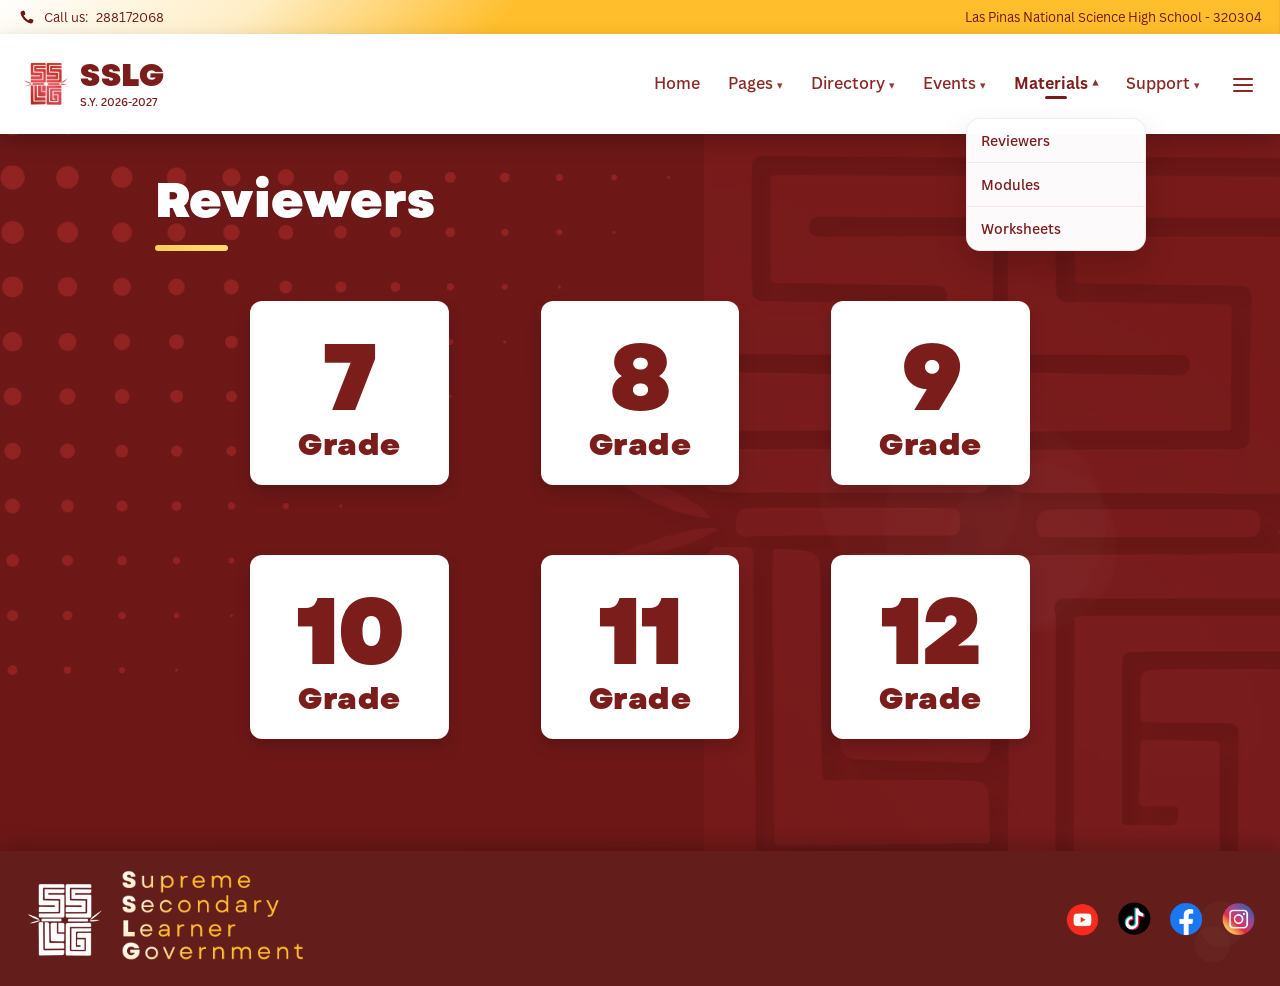
==== commit e52fdba5: "Add files via upload" ====
--- a/index.html
+++ b/index.html
@@ -3,7 +3,6 @@
 <head>
   <meta charset="UTF-8" />
   <meta name="viewport" content="width=device-width, initial-scale=1.0" />
-  <script defer src="/js/script.js"></script>
   <title>SSLG Reviewers</title>
 <link rel="stylesheet" href="css/style.css">
 </head>
@@ -15,8 +14,9 @@
         <span>Call us:</span>
         <span>288172068</span>
       </div>
-      <div class="right">Las Piñas National Science High School - 320304</div>
+      <div class="right">Las Pinas National Science High School - 320304</div>
     </div>
+
     <div class="header-wrap">
       <header class="header">
         <div class="brand" id="homeBrand" role="link" tabindex="0" aria-label="Go to pogi home">
@@ -28,12 +28,15 @@
             <div class="brand-subtitle">S.Y. 2026-2027</div>
           </div>
         </div>
+
         <nav class="nav" aria-label="Primary">
           <div class="nav-group">
-            <a class="nav-item" data-menu="home" href="maintenance.html">Home</a>
-          </div>
-          <div class="nav-group">
-            <button class="nav-item" data-menu="pages">Pages<span class="arrow">▾</span></button>
+            <a class="nav-item" data-menu="home" href="maintenance.html">Home </a>
+            
+          </div>
+
+          <div class="nav-group">
+            <button class="nav-item" data-menu="pages">Pages <span class="arrow">▾</span></button>
             <div class="dropdown" data-dropdown="pages">
                 <a href="maintenance.html" class="dropdown-item">Paham</a>
               <div class="divider"></div>
@@ -42,8 +45,9 @@
                 <a href="maintenance.html" class="dropdown-item">Articles</a>
             </div>
           </div>
-          <div class="nav-group">
-            <button class="nav-item" data-menu="department">Directory<span class="arrow">▾</span></button>
+
+          <div class="nav-group">
+            <button class="nav-item" data-menu="department">Directory <span class="arrow">▾</span></button>
             <div class="dropdown" data-dropdown="department">
               <a href="maintenance.html" class="dropdown-item">Council</a>
               <div class="divider"></div>
@@ -52,8 +56,9 @@
                 <a href="maintenance.html" class="dropdown-item">Committees</a>
             </div>
           </div>
-          <div class="nav-group">
-            <button class="nav-item" data-menu="event">Events<span class="arrow">▾</span></button>
+
+          <div class="nav-group">
+            <button class="nav-item" data-menu="event">Events <span class="arrow">▾</span></button>
             <div class="dropdown" data-dropdown="event">
               <a href="maintenance.html" class="dropdown-item">Calendar</a>
               <div class="divider"></div>
@@ -62,9 +67,10 @@
                 <a href="maintenance.html" class="dropdown-item">Evaluation</a>
             </div>
           </div>
-          <div class="nav-group">
-            <button class="nav-item" data-menu="materials">Materials<span class="arrow">▾</span></button>
-            <div class="dropdown" data-dropdown="materials">
+
+          <div class="nav-group">
+            <button class="nav-item active" data-menu="materials">Materials <span class="arrow">▾</span></button>
+            <div class="dropdown open" data-dropdown="materials">
               <a href="reviewers.html">Reviewers</a>
               <div class="divider"></div>
               <a href="https://lrportal.depedlaspinas.ph/resources/deped-las-piñas-learning-resources/deped-las-piñas-adm" class="dropdown-item">Modules</a>
@@ -72,8 +78,9 @@
               <a href="https://lrportal.depedlaspinas.ph/resources/deped-las-piñas-learning-resources/deped-las-piñas-worksheets" class="dropdown-item">Worksheets</a>
             </div>
           </div>
-          <div class="nav-group">
-            <button class="nav-item" data-menu="contact">Support<span class="arrow">▾</span></button>
+
+          <div class="nav-group">
+            <button class="nav-item" data-menu="contact">Support <span class="arrow">▾</span></button>
             <div class="dropdown" data-dropdown="contact">
               <a href="maintenance.html" class="dropdown-item">Contact Us</a>
               <div class="divider"></div>
@@ -83,11 +90,13 @@
             </div>
           </div>
         </nav>
+
         <button class="hamburger" id="hamburger" aria-label="Open menu">
           <span></span>
           <span></span>
           <span></span>
         </button>
+
         <div class="dropdown" id="hamburgerDropdown" style="right: 10px; left: auto; transform: translateY(-8px); min-width: 190px; top: calc(100% - 4px);">
           <a href="maintenance.html" class="dropdown-item">About</a>
           <div class="divider"></div>
@@ -99,12 +108,14 @@
         </div>
       </header>
     </div>
+
     <main class="hero">
       <div class="dots"></div>
       <div class="watermark"></div>
       <div class="hero-inner">
         <h1 class="title">Reviewers</h1>
         <div class="title-underline"></div>
+
         <section class="cards" aria-label="Grade reviewers">
           <a class="card-link" href="https://docs.google.com/document/d/1ETRXk1KgsbPalJIS4wajhUADKm3rI9OycQHGTaEWUgQ/edit?usp=sharing" target="_blank" rel="noopener">
             <div class="card">
@@ -112,7 +123,7 @@
               <div class="card-label">Grade</div>
             </div>
           </a>
-          <a class="card-link" href="https://docs.google.com/document/d/1yAoHT6JUZhEZ06GECBjOZTano9DC_qYzbeoJqPZwu_o/edit?usp=sharing" target="_blank" rel="noopener">
+          <a class="card-link" href="https://drive.google.com/drive/folders/1ODa21Xbsut3ocX5VEx1j6vm_nUdVxaP8?usp=sharing" target="_blank" rel="noopener">
             <div class="card">
               <div class="card-number">8</div>
               <div class="card-label">Grade</div>
@@ -145,12 +156,14 @@
         </section>
       </div>
     </main>
+
     <div class="footer-wrap">
       <footer class="footer">
         <a href="maintenance.html" class="footer-left" id="footerHome" aria-label="Go to home footer">
           <img class="footer-logo" src="assets/images/footer-logo.png" alt="pogi home footer" />
           <img class="footer-image-text" src="assets/images/sslg-fullname.png" alt="pogi home footer" />
         </a>
+
         <div class="socials" aria-label="Social media links">
           <a class="social-link" href="maintenance.html" target="_blank" rel="noopener" aria-label="pogi altext 1">
             <img src="assets/images/logo_yt.png" alt="pogi altext 1" />
@@ -169,5 +182,85 @@
       </footer>
     </div>
   </div>
+
+  <script>
+    const navItems = [...document.querySelectorAll('.nav-item')];
+    const dropdowns = [...document.querySelectorAll('.dropdown[data-dropdown]')];
+    const hamburger = document.getElementById('hamburger');
+    const hamburgerDropdown = document.getElementById('hamburgerDropdown');
+    const homeBrand = document.getElementById('homeBrand');
+
+    function closeAll() {
+      navItems.forEach(btn => btn.classList.remove('active'));
+      dropdowns.forEach(menu => menu.classList.remove('open'));
+      hamburgerDropdown.classList.remove('open');
+      hamburger.classList.remove('open');
+    }
+
+   navItems.forEach(btn => {
+  btn.addEventListener('click', () => {
+    const key = btn.getAttribute('data-menu');
+    const menu = document.querySelector(`.dropdown[data-dropdown="${key}"]`);
+
+    closeAll();
+
+    // ✅ If dropdown exists → open it
+    if (menu) {
+      menu.classList.add('open');
+    }
+
+    // ✅ ALWAYS add underline
+    btn.classList.add('active');
+  });
+});
+
+    hamburger.addEventListener('click', (e) => {
+      e.stopPropagation();
+      const isOpen = hamburgerDropdown.classList.contains('open');
+
+      navItems.forEach(btn => btn.classList.remove('active'));
+      dropdowns.forEach(menu => menu.classList.remove('open'));
+
+      if (isOpen) {
+        hamburgerDropdown.classList.remove('open');
+        hamburger.classList.remove('open');
+      } else {
+        hamburgerDropdown.classList.add('open');
+        hamburger.classList.add('open');
+      }
+    });
+
+    document.addEventListener('click', (e) => {
+      const insideHeader = e.target.closest('.header-wrap');
+      const insideFooter = e.target.closest('.footer-wrap');
+      if (!insideHeader && !insideFooter) closeAll();
+    });
+
+    homeBrand.addEventListener('click', () => {
+      window.location.href = './maintenance.html';
+    });
+
+    homeBrand.addEventListener('keydown', (e) => {
+      if (e.key === 'Enter' || e.key === ' ') window.location.href = './maintenance.html';
+    });
+
+    document.getElementById('footerHome').addEventListener('click', (e) => {
+      e.preventDefault();
+      window.location.href = './maintenance.html';
+    });
+
+    document.querySelectorAll('[data-link]').forEach(btn => {
+      btn.addEventListener('click', () => {
+        window.open('pogi drive link', '_blank', 'noopener');
+      });
+    });
+
+    document.querySelectorAll('.card-link').forEach(card => {
+      card.addEventListener('pointerdown', () => card.classList.add('active'));
+      card.addEventListener('pointerup', () => card.classList.remove('active'));
+      card.addEventListener('pointerleave', () => card.classList.remove('active'));
+      card.addEventListener('blur', () => card.classList.remove('active'));
+    });
+  </script>
 </body>
-</html>
+</html>
--- a/css/style.css
+++ b/css/style.css
@@ -1,556 +1,597 @@
-@import url("/css/import.css");
-
-:root {
-    --gold: #f2c14e;
-    --gold-alt: #f7d66a;
-    --maroon: #761a1a;
-    --maroon-alt: #8b1f1e;
-    --maroon-dark: #5f1412;
-    --paper: #ffffff;
-    --ink: #7b1d1b;
-    --shadow: 0 12px 28px rgba(0, 0, 0, 0.18);
-    --shadow-soft: 0 8px 20px rgba(0, 0, 0, 0.12);
-    --radius-lg: 18px;
-    --radius-md: 12px;
-    --nav-h: 100px;
-    --topbar-h: 34px;
-    --footer-h: 135px;
-}
-
-* { box-sizing: border-box; }
-
-html, body { margin: 0; padding: 0; height: 100%; }
-
-body {
-    font-family: "Canva Sans", Arial, sans-serif;
-    background: #6f1817;
-    color: #fff;
-    overflow-x: hidden;
-}
-
-a { color: inherit; text-decoration: none; }
-button { font: inherit; }
-
-.page {
-    min-height: 100vh;
-    display: flex;
-    flex-direction: column;
-    position: relative;
-    background: url("/assets/images/reviewers-bg.png") center/cover no-repeat;
-}
-/* maintenance bg */
-    .maintenance-page {
-    min-height: 100vh;
-    display: flex;
-    flex-direction: column;
-    position: relative;
-    background: url("/assets/images/maintenance-bg.png") center/cover no-repeat;
-}
-
-/* Top gold bar */
-.topbar {
-    height: var(--topbar-h);
-    display: flex;
-    justify-content: space-between;
-    align-items: center;
-    padding: 0 18px;
-    background: url("/assets/images/gold.png") center/cover no-repeat;
-    color: #6d1716;
-    font-family: "Canva Sans", Arial, sans-serif;
-    font-size: 13px;
-    position: relative;
-    z-index: 50;
-
-}
-
-.topbar .left,
-.topbar .right {
-    display: flex;
-    align-items: center;
-    gap: 8px;
-    white-space: nowrap;
-}
-
-.phone-icon {
-    width: 18px;
-    height: 18px;
-    object-fit: contain;
-    display: block;
-}
-
-/* Header */
-.header-wrap {
-    position: sticky;
-    top: 0;
-    z-index: 1000;
-    overflow: visible;
-    box-shadow: 0 8px 20px rgba(0, 0, 0, 0.22);
-}
-
-.header {
-    height: var(--nav-h);
-    background: url("/assets/images/pogi header bg.png") center/cover no-repeat, #fff;
-    display: flex;
-    align-items: center;
-    justify-content: space-between;
-    padding: 0 18px 0 22px;
-    position: relative;
-    overflow: visible;
-}
-
-.brand {
-    display: flex;
-    align-items: center;
-    gap: 10px;
-    cursor: pointer;
-    user-select: none;
-    transition: transform .25s ease, opacity .25s ease;
-    min-width: 170px;
-}
-.brand:hover { transform: translateY(-2px); }
-
-.brand-logo {
-    width: 48px;
-    height: 48px;
-    object-fit: contain;
-    display: block;
-    flex: 0 0 auto;
-}
-
-.brand-text {
-    line-height: 1.05;
-    color: #7b1d1b;
-    display: flex;
-    flex-direction: column;
-    justify-content: center;
-}
-
-.brand-title {
-    font-family: "Garet", Arial, sans-serif;
-    font-weight: 800;
-    letter-spacing: 0.5px;
-    font-size: 31px;
-}
-
-.brand-subtitle {
-    margin-top: 3px;
-    font-family: "Canva Sans", Arial, sans-serif;
-    font-size: 11px;
-    font-weight: 500;
-}
-
-.nav {
-    display: flex;
-    align-items: center;
-    gap: 4px;
-    margin-left: auto;
-    margin-right: 6px;
-    position: relative;
-}
-
-.nav-group {
-    position: relative;
-}
-
-.nav-item {
-    position: relative;
-    padding: 14px 12px 16px;
-    color: #8a2824;
-    font-family: "Canva Sans", Arial, sans-serif;
-    font-weight: 500;
-    font-size: 16px;
-    cursor: pointer;
-    border: 0;
-    background: transparent;
-    transition: transform .2s ease, color .2s ease, font-weight .2s ease;
-    display: inline-flex;
-    align-items: center;
-    gap: 4px;
-    user-select: none;
-}
-
-.nav-item .arrow {
-    font-size: 11px;
-    transform: translateY(1px) rotate(0deg);
-    transition: transform .28s ease;
-    opacity: .9;
-}
-
-.nav-item.active {
-    font-weight: 700;
-    color: #7b1d1b;
-}
-
-.nav-item.active::after {
-    content: "";
-    position: absolute;
-    left: 50%;
-    transform: translateX(-50%);
-    bottom: 11px;
-    width: 22px;
-    height: 3px;
-    border-radius: 999px;
-    background: var(--maroon);
-}
-
-.nav-item.active .arrow {
-    transform: translateY(1px) rotate(180deg);
-}
-
-.nav-item:hover { transform: translateY(-1px); }
-
-.dropdown {
-    position: absolute;
-    top: calc(100% + 2px);
-    left: 50%;
-    transform: translateX(-50%) translateY(-8px);
-    min-width: 180px;
-    background: rgba(255,255,255,0.98);
-    border-radius: 14px;
-    box-shadow: 0 16px 32px rgba(0,0,0,.15);
-    border: 1px solid rgba(123,29,27,0.08);
-    overflow: visible;
-    opacity: 0;
-    visibility: hidden;
-    pointer-events: none;
-    transition: opacity .26s ease, transform .26s ease, visibility .26s ease;
-    z-index: 70;
-}
-
-.dropdown.open {
-    opacity: 1;
-    visibility: visible;
-    pointer-events: auto;
-    transform: translateX(-50%) translateY(6px);
-}
-
-.dropdown a, .dropdown button {
-    width: 100%;
-    display: flex;
-    align-items: center;
-    justify-content: space-between;
-    padding: 12px 14px;
-    border: 0;
-    background: transparent;
-    color: #7b1d1b;
-    font-family: "Canva Sans", Arial, sans-serif;
-    font-weight: 500;
-    font-size: 14px;
-    cursor: pointer;
-    transition: background .2s ease, padding-left .2s ease;
-    text-align: left;
-}
-
-.dropdown a:hover, .dropdown button:hover {
-    background: rgba(242, 193, 78, 0.15);
-    padding-left: 18px;
-}
-
-.dropdown .divider {
-    height: 1px;
-    background: rgba(123,29,27,0.08);
-    margin: 0;
-}
-
-/* Hamburger */
-.hamburger {
-    width: 38px;
-    height: 38px;
-    position: relative;
-    border: 0;
-    background: transparent;
-    cursor: pointer;
-    display: inline-flex;
-    align-items: center;
-    justify-content: center;
-    margin-left: 6px;
-    overflow: visible;
-}
-
-.hamburger span {
-    position: absolute;
-    width: 20px;
-    height: 2px;
-    background: #8a2824;
-    border-radius: 999px;
-    left: 50%;
-    top: 50%;
-    transform-origin: center;
-    transition: transform .25s ease, opacity .2s ease;
-}
-
-.hamburger span:nth-child(1) { transform: translate(-50%, -6px); }
-.hamburger span:nth-child(2) { transform: translate(-50%, 0); }
-.hamburger span:nth-child(3) { transform: translate(-50%, 6px); }
-
-.hamburger.open span:nth-child(1) { transform: translate(-50%, 0) rotate(45deg); }
-.hamburger.open span:nth-child(2) { opacity: 0; }
-.hamburger.open span:nth-child(3) { transform: translate(-50%, 0) rotate(-45deg); }
-
-#hamburgerDropdown {
-    position: absolute;
-    top: calc(100% + 6px);
-    right: 10px;
-    min-width: 180px;
-    background: #fff;
-    border-radius: 12px;
-    box-shadow: 0 12px 28px rgba(0,0,0,0.18);
-    opacity: 0;
-    pointer-events: none;
-    transform: translateY(-8px);
-    transition: all .25s ease;
-    z-index: 1200;
-}
-
-#hamburgerDropdown.open {
-    opacity: 1;
-    pointer-events: auto;
-    transform: translateY(0);
-}
-
-/* Body */
-.hero {
-    position: relative;
-    flex: 1;
-    background: url("/assets/images/pogi body bg.png") center/cover no-repeat;
-    padding: 26px 0 32px;
-    overflow: hidden;
-}
-
-.hero::before {
-    content: "";
-    position: absolute;
-    inset: 0;
-    background: linear-gradient(to bottom, rgba(114,20,21,.14), rgba(114,20,21,.18));
-    pointer-events: none;
-}
-
-.hero-inner {
-    position: relative;
-    z-index: 2;
-    width: min(1050px, 100%);
-    margin: 0 auto;
-    min-height: 640px;
-}
-
-.title {
-    font-family: "Garet", Arial, sans-serif;
-    font-weight: 800;
-    font-size: 3rem;
-    margin: 5px 0 9px 40px;
-    letter-spacing: 0.2px;
-    color: #fff;
-    text-shadow: 0 2px 0 rgba(0,0,0,0.06);
-}
-
-.title-underline {
-    width: 73px;
-    height: 6px;
-    border-radius: 999px;
-    background: linear-gradient(90deg, #f4cc5c, #ffdd70);
-    margin-left: 40px;
-    margin-bottom: 30px;
-}
-
-
-.watermark {
-    position: absolute;
-    right: -12px;
-    top: 122px;
-    width: 620px;
-    height: 560px;
-    opacity: .18;
-    background: radial-gradient(circle at 40% 42%, rgba(255,255,255,.08) 0 20%, transparent 21%),
-                radial-gradient(circle at 58% 52%, rgba(255,255,255,.08) 0 18%, transparent 19%),
-                radial-gradient(circle at 52% 48%, rgba(255,255,255,.08) 0 25%, transparent 26%);
-    filter: blur(1px);
-    pointer-events: none;
-}
-
-.cards {
-    display: grid;
-    grid-template-columns: repeat(3, 1fr);
-    gap: 70px 92px;
-    width: 780px;
-    margin: 0 auto;
-    padding-top: 20px;
-    padding-bottom: 80px;
-    position: relative;
-    z-index: 2;
-}
-
-.card-link {
-    display: block;
-    position: relative;
-    transform: translateZ(0);
-    transition: transform .22s ease, filter .22s ease;
-}
-
-.card {
-    background: #fff;
-    border-radius: 12px;
-    min-height: 184px;
-    box-shadow: 0 8px 16px rgba(0,0,0,.16);
-    display: flex;
-    align-items: center;
-    justify-content: center;
-    flex-direction: column;
-    position: relative;
-    overflow: hidden;
-    color: var(--ink);
-    border: 1px solid rgba(0,0,0,.02);
-}
-
-.card::after {
-    content: "";
-    position: absolute;
-    left: 18px;
-    right: 18px;
-    bottom: 11px;
-    height: 4px;
-    border-radius: 999px;
-    background: linear-gradient(90deg, #f7d66a, #f2c14e);
-    transform: scaleX(0);
-    transform-origin: left;
-    transition: transform .28s ease;
-}
-
-.card-link:hover { transform: translateY(-6px) scale(1.01); }
-.card-link:hover .card::after,
-.card-link:focus-visible .card::after,
-.card-link.active .card::after {
-    transform: scaleX(1);
-}
-.card-link:active { transform: translateY(-2px) scale(0.985); }
-
-.card-number {
-    font-family: "Garet", Arial, sans-serif;
-    font-weight: 800;
-    font-size: 94px;
-    line-height: 1;
-    margin-top: 10px;
-    letter-spacing: -2px;
-}
-
-.card-label {
-    font-family: "Garet", Arial, sans-serif;
-    font-weight: 800;
-    font-size: 30px;
-    letter-spacing: 0.5px;
-    margin-top: -2px;
-}
-
-/* Footer */
-.footer-wrap {
-    position: relative;
-    z-index: 40;
-    box-shadow: 0 -8px 20px rgba(0, 0, 0, 0.18);
-}
-
-.footer {
-    height: var(--footer-h);
-    background: #631e1b;
-    display: flex;
-    align-items: center;
-    justify-content: space-between;
-    padding: 0 18px 0 20px;
-    position: relative;
-    overflow: hidden;
-}
-
-.footer-left {
-    display: flex;
-    align-items: center;
-    gap: 8px;
-    cursor: pointer;
-    transition: transform .22s ease;
-    min-width: 320px;
-}
-.footer-left:hover { transform: translateY(-1px); }
-
-.footer-logo {
-    width: 90px;
-    height: 82px;
-    object-fit: contain;
-    display: block;
-    flex: 0 0 auto;
-}
-
-.footer-image-text {
-    width: 190px;
-    height: 190px;
-    display: block;
-    max-width: 100%;
-    margin-top: 8px;
-}
-
-.socials {
-    display: flex;
-    align-items: center;
-    gap: 12px;
-    margin-right: 4px;
-}
-
-.social-link {
-    width: 40px;
-    height: 40px;
-    display: inline-grid;
-    place-items: center;
-    transition: transform .2s ease, filter .2s ease;
-    border-radius: 50%;
-}
-.social-link:hover { transform: translateY(-2px) scale(1.1); }
-.social-link:active { transform: translateY(-1px) scale(0.98); }
-
-.social-link img {
-    width: 100%;
-    height: 100%;
-    object-fit: contain;
-    display: block;
-}
-
-.footer-watermark {
-    position: absolute;
-    right: -2px;
-    bottom: -10px;
-    width: 120px;
-    height: 120px;
-    opacity: .22;
-    background: radial-gradient(circle at 50% 40%, rgba(255,255,255,.1) 0 24%, transparent 25%),
-                radial-gradient(circle at 42% 57%, rgba(255,255,255,.1) 0 18%, transparent 19%);
-    pointer-events: none;
-}
-
-/* Responsive */
-@media (max-width: 980px) {
-    .nav { gap: 0; }
-    .nav-item { font-size: 14px; padding: 14px 8px 16px; }
-    .cards { width: min(780px, calc(100% - 40px)); gap: 30px 28px; }
-    .title { margin-left: 22px; font-size: 42px; }
-    .title-underline { margin-left: 22px; }
-}
-
-@media (max-width: 760px) {
-    .header { padding-right: 10px; }
-    .brand { min-width: 0; }
-    .brand-title { font-size: 28px; }
-    .cards { grid-template-columns: repeat(2, 1fr); }
-    .hero-inner { min-height: auto; }
-    .footer { flex-direction: column; justify-content: center; gap: 10px; padding: 16px; height: auto; }
-    .footer-left { min-width: 0; }
-}
-
-@media (max-width: 560px) {
-    .topbar { font-size: 11px; padding: 0 12px; }
-    .brand-logo { width: 46px; height: 46px; }
-    .brand-title { font-size: 23px; }
-    .title { font-size: 34px; margin-left: 16px; }
-    .title-underline { margin-left: 16px; }
-    .cards { grid-template-columns: 1fr; width: calc(100% - 32px); }
-    .card-number { font-size: 84px; }
-    .card-label { font-size: 28px; }
-}
-
+@font-face {
+  font-family: 'Garet';
+  src: url('../assets/fonts/Garet-Heavy.woff2') format('woff2'),
+       url('../assets/fonts/Garet-Heavy.woff') format('woff'),
+       url('../assets/fonts/Garet-Heavy.ttf') format('truetype'),
+       url('../assets/fonts/Garet-Heavy.otf') format('opentype');
+  font-weight: 800 900;
+  font-style: normal;
+  font-display: swap;
+}
+
+@font-face {
+  font-family: 'Garet';
+  src: url('../assets/fonts/Garet-Book.woff2') format('woff2'),
+       url('../assets/fonts/Garet-Book.woff') format('woff'),
+       url('../assets/fonts/Garet-Book.ttf') format('truetype');
+  font-weight: 300 700;
+  font-style: normal;
+  font-display: swap;
+}
+
+@font-face {
+  font-family: 'Canva Sans';
+  src: url('../assets/fonts/CanvaSans-Regular.otf') format('opentype');
+  font-weight: 400;
+  font-style: normal;
+  font-display: swap;
+}
+
+@font-face {
+  font-family: 'Canva Sans';
+  src: url('../assets/fonts/CanvaSans-Medium.otf') format('opentype');
+  font-weight: 500;
+  font-style: normal;
+  font-display: swap;
+}
+
+@font-face {
+  font-family: 'Canva Sans';
+  src: url('../assets/fonts/CanvaSans-Bold.otf') format('opentype');
+  font-weight: 700;
+  font-style: normal;
+  font-display: swap;
+}
+
+    :root {
+      --gold: #f2c14e;
+      --gold-2: #f7d66a;
+      --maroon: #761a1a;
+      --maroon-2: #8b1f1e;
+      --maroon-dark: #5f1412;
+      --paper: #ffffff;
+      --ink: #7b1d1b;
+      --shadow: 0 12px 28px rgba(0, 0, 0, 0.18);
+      --shadow-soft: 0 8px 20px rgba(0, 0, 0, 0.12);
+      --radius-lg: 18px;
+      --radius-md: 12px;
+      --nav-h: 100px;
+      --topbar-h: 34px;
+      --footer-h: 135px;
+    }
+
+    * { box-sizing: border-box; }
+    html, body { margin: 0; padding: 0; height: 100%; }
+    body {
+      font-family: 'Canva Sans', Arial, sans-serif;
+      background: #6f1817;
+      color: #fff;
+      overflow-x: hidden;
+    }
+
+    a { color: inherit; text-decoration: none; }
+    button { font: inherit; }
+
+    .page {
+      min-height: 100vh;
+      display: flex;
+      flex-direction: column;
+      position: relative;
+      background: url('../assets/images/reviewers-bg.png') center/cover no-repeat;
+    }
+    /* maintenance bg */
+     .maintenance-page {
+      min-height: 100vh;
+      display: flex;
+      flex-direction: column;
+      position: relative;
+      background: url('../assets/images/maintenance-bg.png') center/cover no-repeat;
+    }
+    
+    /* Top gold bar */
+    .topbar {
+      height: var(--topbar-h);
+      display: flex;
+      justify-content: space-between;
+      align-items: center;
+      padding: 0 18px;
+      background: url('../assets/images/gold.png') center/cover no-repeat;
+      color: #6d1716;
+      font-family: 'Canva Sans', Arial, sans-serif;
+      font-size: 13px;
+      position: relative;
+      z-index: 50;
+      
+    }
+
+    .topbar .left,
+    .topbar .right {
+      display: flex;
+      align-items: center;
+      gap: 8px;
+      white-space: nowrap;
+    }
+
+    .phone-icon {
+      width: 18px;
+      height: 18px;
+      object-fit: contain;
+      display: block;
+    }
+
+    /* Header */
+    .header-wrap {
+      position: sticky;
+      top: 0;
+      z-index: 1000;
+      overflow: visible;
+      box-shadow: 0 8px 20px rgba(0, 0, 0, 0.22);
+    }
+
+    .header {
+      height: var(--nav-h);
+      background: url('../assets/images/pogi header bg.png') center/cover no-repeat, #fff;
+      display: flex;
+      align-items: center;
+      justify-content: space-between;
+      padding: 0 18px 0 22px;
+      position: relative;
+      overflow: visible;
+    }
+
+    .brand {
+      display: flex;
+      align-items: center;
+      gap: 10px;
+      cursor: pointer;
+      user-select: none;
+      transition: transform .25s ease, opacity .25s ease;
+      min-width: 170px;
+    }
+    .brand:hover { transform: translateY(-1px); }
+
+    .brand-logo {
+      width: 48px;
+      height: 48px;
+      object-fit: contain;
+      display: block;
+      flex: 0 0 auto;
+    }
+
+    .brand-text {
+      line-height: 1.05;
+      color: #7b1d1b;
+      display: flex;
+      flex-direction: column;
+      justify-content: center;
+    }
+
+    .brand-title {
+      font-family: 'Garet', Arial, sans-serif;
+      font-weight: 800;
+      letter-spacing: 0.5px;
+      font-size: 31px;
+    }
+
+    .brand-subtitle {
+      margin-top: 3px;
+      font-family: 'Canva Sans', Arial, sans-serif;
+      font-size: 11px;
+      font-weight: 500;
+    }
+
+    .nav {
+      display: flex;
+      align-items: center;
+      gap: 4px;
+      margin-left: auto;
+      margin-right: 6px;
+      position: relative;
+    }
+
+    .nav-group {
+      position: relative;
+    }
+
+    .nav-item {
+      position: relative;
+      padding: 14px 12px 16px;
+      color: #8a2824;
+      font-family: 'Canva Sans', Arial, sans-serif;
+      font-weight: 500;
+      font-size: 16px;
+      cursor: pointer;
+      border: 0;
+      background: transparent;
+      transition: transform .2s ease, color .2s ease, font-weight .2s ease;
+      display: inline-flex;
+      align-items: center;
+      gap: 4px;
+      user-select: none;
+    }
+
+    .nav-item .arrow {
+      font-size: 11px;
+      transform: translateY(1px) rotate(0deg);
+      transition: transform .28s ease;
+      opacity: .9;
+    }
+
+    .nav-item.active {
+      font-weight: 700;
+      color: #7b1d1b;
+    }
+
+    .nav-item.active::after {
+      content: '';
+      position: absolute;
+      left: 50%;
+      transform: translateX(-50%);
+      bottom: 11px;
+      width: 22px;
+      height: 3px;
+      border-radius: 999px;
+      background: var(--maroon);
+    }
+
+    .nav-item.active .arrow {
+      transform: translateY(1px) rotate(180deg);
+    }
+
+    .nav-item:hover { transform: translateY(-1px); }
+
+    .dropdown {
+      position: absolute;
+      top: calc(100% + 2px);
+      left: 50%;
+      transform: translateX(-50%) translateY(-8px);
+      min-width: 180px;
+      background: rgba(255,255,255,0.98);
+      border-radius: 14px;
+      box-shadow: 0 16px 32px rgba(0,0,0,.15);
+      border: 1px solid rgba(123,29,27,0.08);
+      overflow: visible;
+      opacity: 0;
+      visibility: hidden;
+      pointer-events: none;
+      transition: opacity .26s ease, transform .26s ease, visibility .26s ease;
+      z-index: 70;
+    }
+
+    .dropdown.open {
+      opacity: 1;
+      visibility: visible;
+      pointer-events: auto;
+      transform: translateX(-50%) translateY(6px);
+    }
+
+    .dropdown a, .dropdown button {
+      width: 100%;
+      display: flex;
+      align-items: center;
+      justify-content: space-between;
+      padding: 12px 14px;
+      border: 0;
+      background: transparent;
+      color: #7b1d1b;
+      font-family: 'Canva Sans', Arial, sans-serif;
+      font-weight: 500;
+      font-size: 14px;
+      cursor: pointer;
+      transition: background .2s ease, padding-left .2s ease;
+      text-align: left;
+    }
+
+    .dropdown a:hover, .dropdown button:hover {
+      background: rgba(242, 193, 78, 0.15);
+      padding-left: 18px;
+    }
+
+    .dropdown .divider {
+      height: 1px;
+      background: rgba(123,29,27,0.08);
+      margin: 0;
+    }
+
+    /* Hamburger */
+    .hamburger {
+      width: 38px;
+      height: 38px;
+      position: relative;
+      border: 0;
+      background: transparent;
+      cursor: pointer;
+      display: inline-flex;
+      align-items: center;
+      justify-content: center;
+      margin-left: 6px;
+      overflow: visible;
+    }
+
+    .hamburger span {
+      position: absolute;
+      width: 20px;
+      height: 2px;
+      background: #8a2824;
+      border-radius: 999px;
+      left: 50%;
+      top: 50%;
+      transform-origin: center;
+      transition: transform .25s ease, opacity .2s ease;
+    }
+
+    .hamburger span:nth-child(1) { transform: translate(-50%, -6px); }
+    .hamburger span:nth-child(2) { transform: translate(-50%, 0); }
+    .hamburger span:nth-child(3) { transform: translate(-50%, 6px); }
+
+    .hamburger.open span:nth-child(1) { transform: translate(-50%, 0) rotate(45deg); }
+    .hamburger.open span:nth-child(2) { opacity: 0; }
+    .hamburger.open span:nth-child(3) { transform: translate(-50%, 0) rotate(-45deg); }
+
+    #hamburgerDropdown {
+      position: absolute;
+      top: calc(100% + 6px);
+      right: 10px;
+      min-width: 180px;
+      background: #fff;
+      border-radius: 12px;
+      box-shadow: 0 12px 28px rgba(0,0,0,0.18);
+      opacity: 0;
+      pointer-events: none;
+      transform: translateY(-8px);
+      transition: all .25s ease;
+      z-index: 1200;
+    }
+
+    #hamburgerDropdown.open {
+      opacity: 1;
+      pointer-events: auto;
+      transform: translateY(0);
+    }
+
+    /* Body */
+    .hero {
+      position: relative;
+      flex: 1;
+      background: url('../assets/images/pogi body bg.png') center/cover no-repeat;
+      padding: 26px 0 32px;
+      overflow: hidden;
+    }
+
+    .hero::before {
+      content: '';
+      position: absolute;
+      inset: 0;
+      background: linear-gradient(to bottom, rgba(114,20,21,.14), rgba(114,20,21,.18));
+      pointer-events: none;
+    }
+
+    .hero-inner {
+      position: relative;
+      z-index: 2;
+      width: min(1050px, 100%);
+      margin: 0 auto;
+      min-height: 640px;
+    }
+
+    .title {
+      font-family: 'Garet', Arial, sans-serif;
+      font-weight: 800;
+      font-size: 49px;
+      margin: 5px 0 9px 40px;
+      letter-spacing: 0.2px;
+      color: #fff;
+      text-shadow: 0 2px 0 rgba(0,0,0,0.06);
+    }
+
+    .title-underline {
+      width: 73px;
+      height: 6px;
+      border-radius: 999px;
+      background: linear-gradient(90deg, #f4cc5c, #ffdd70);
+      margin-left: 40px;
+      margin-bottom: 30px;
+    }
+
+
+    .watermark {
+      position: absolute;
+      right: -12px;
+      top: 122px;
+      width: 620px;
+      height: 560px;
+      opacity: .18;
+      background: radial-gradient(circle at 40% 42%, rgba(255,255,255,.08) 0 20%, transparent 21%),
+                  radial-gradient(circle at 58% 52%, rgba(255,255,255,.08) 0 18%, transparent 19%),
+                  radial-gradient(circle at 52% 48%, rgba(255,255,255,.08) 0 25%, transparent 26%);
+      filter: blur(1px);
+      pointer-events: none;
+    }
+
+    .cards {
+      display: grid;
+      grid-template-columns: repeat(3, 1fr);
+      gap: 70px 92px;
+      width: 780px;
+      margin: 0 auto;
+      padding-top: 20px;
+      padding-bottom: 80px;
+      position: relative;
+      z-index: 2;
+    }
+
+    .card-link {
+      display: block;
+      position: relative;
+      transform: translateZ(0);
+      transition: transform .22s ease, filter .22s ease;
+    }
+
+    .card {
+      background: #fff;
+      border-radius: 12px;
+      min-height: 184px;
+      box-shadow: 0 8px 16px rgba(0,0,0,.16);
+      display: flex;
+      align-items: center;
+      justify-content: center;
+      flex-direction: column;
+      position: relative;
+      overflow: hidden;
+      color: var(--ink);
+      border: 1px solid rgba(0,0,0,.02);
+    }
+
+    .card::after {
+      content: '';
+      position: absolute;
+      left: 18px;
+      right: 18px;
+      bottom: 11px;
+      height: 4px;
+      border-radius: 999px;
+      background: linear-gradient(90deg, #f7d66a, #f2c14e);
+      transform: scaleX(0);
+      transform-origin: left;
+      transition: transform .28s ease;
+    }
+
+    .card-link:hover { transform: translateY(-6px) scale(1.01); }
+    .card-link:hover .card::after,
+    .card-link:focus-visible .card::after,
+    .card-link.active .card::after {
+      transform: scaleX(1);
+    }
+    .card-link:active { transform: translateY(-2px) scale(0.985); }
+
+    .card-number {
+      font-family: 'Garet', Arial, sans-serif;
+      font-weight: 800;
+      font-size: 94px;
+      line-height: 1;
+      margin-top: 10px;
+      letter-spacing: -2px;
+    }
+
+    .card-label {
+      font-family: 'Garet', Arial, sans-serif;
+      font-weight: 800;
+      font-size: 30px;
+      letter-spacing: 0.5px;
+      margin-top: -2px;
+    }
+
+    /* Footer */
+    .footer-wrap {
+      position: relative;
+      z-index: 40;
+      box-shadow: 0 -8px 20px rgba(0, 0, 0, 0.18);
+    }
+
+    .footer {
+      height: var(--footer-h);
+      background: #631e1b;
+      display: flex;
+      align-items: center;
+      justify-content: space-between;
+      padding: 0 18px 0 20px;
+      position: relative;
+      overflow: hidden;
+    }
+
+    .footer-left {
+      display: flex;
+      align-items: center;
+      gap: 8px;
+      cursor: pointer;
+      transition: transform .22s ease;
+      min-width: 320px;
+    }
+    .footer-left:hover { transform: translateY(-1px); }
+
+    .footer-logo {
+      width: 90px;
+      height: 82px;
+      object-fit: contain;
+      display: block;
+      flex: 0 0 auto;
+    }
+
+    .footer-image-text {
+      width: 190px;
+      height: 190px;
+      display: block;
+      max-width: 100%;
+      margin-top: 8px;
+    }
+
+    .socials {
+      display: flex;
+      align-items: center;
+      gap: 12px;
+      margin-right: 4px;
+    }
+
+    .social-link {
+      width: 40px;
+      height: 40px;
+      display: inline-grid;
+      place-items: center;
+      transition: transform .2s ease, filter .2s ease;
+      border-radius: 50%;
+    }
+    .social-link:hover { transform: translateY(-3px) scale(1.09); }
+    .social-link:active { transform: translateY(-1px) scale(0.97); }
+
+    .social-link img {
+      width: 100%;
+      height: 100%;
+      object-fit: contain;
+      display: block;
+    }
+
+    .footer-watermark {
+      position: absolute;
+      right: -2px;
+      bottom: -10px;
+      width: 120px;
+      height: 120px;
+      opacity: .22;
+      background: radial-gradient(circle at 50% 40%, rgba(255,255,255,.1) 0 24%, transparent 25%),
+                  radial-gradient(circle at 42% 57%, rgba(255,255,255,.1) 0 18%, transparent 19%);
+      pointer-events: none;
+    }
+
+    /* Responsive */
+    @media (max-width: 980px) {
+      .nav { gap: 0; }
+      .nav-item { font-size: 14px; padding: 14px 8px 16px; }
+      .cards { width: min(780px, calc(100% - 40px)); gap: 30px 28px; }
+      .title { margin-left: 22px; font-size: 42px; }
+      .title-underline { margin-left: 22px; }
+    }
+
+    @media (max-width: 760px) {
+      .header { padding-right: 10px; }
+      .brand { min-width: 0; }
+      .brand-title { font-size: 28px; }
+      .cards { grid-template-columns: repeat(2, 1fr); }
+      .hero-inner { min-height: auto; }
+      .footer { flex-direction: column; justify-content: center; gap: 10px; padding: 16px; height: auto; }
+      .footer-left { min-width: 0; }
+    }
+
+    @media (max-width: 560px) {
+      .topbar { font-size: 11px; padding: 0 12px; }
+      .brand-logo { width: 46px; height: 46px; }
+      .brand-title { font-size: 23px; }
+      .title { font-size: 34px; margin-left: 16px; }
+      .title-underline { margin-left: 16px; }
+      .cards { grid-template-columns: 1fr; width: calc(100% - 32px); }
+      .card-number { font-size: 84px; }
+      .card-label { font-size: 28px; }
+    }
+   
 
   /* ===== UNDER MAINTENANCE CONTENT ONLY ===== */
 
@@ -567,7 +608,7 @@
 }
 
 #maintenance-main-title{
-    font-family: "Garet", sans-serif;
+    font-family:'Garet', sans-serif;
     font-size:110px;
     font-weight:800;
     text-shadow: 7px 7px 10px rgba(0, 0, 0, 0.5);
@@ -577,7 +618,7 @@
 }
 
 #maintenance-main-quote{
-    font-family: "Canva Sans", sans-serif;
+    font-family:'Canva Sans', sans-serif;
     font-size:28px;
     text-shadow: 7px 7px 10px rgba(0, 0, 0, 0.5);
     color:white;
@@ -707,4 +748,4 @@
     transform: translateY(0);
   }
 
-}
+}
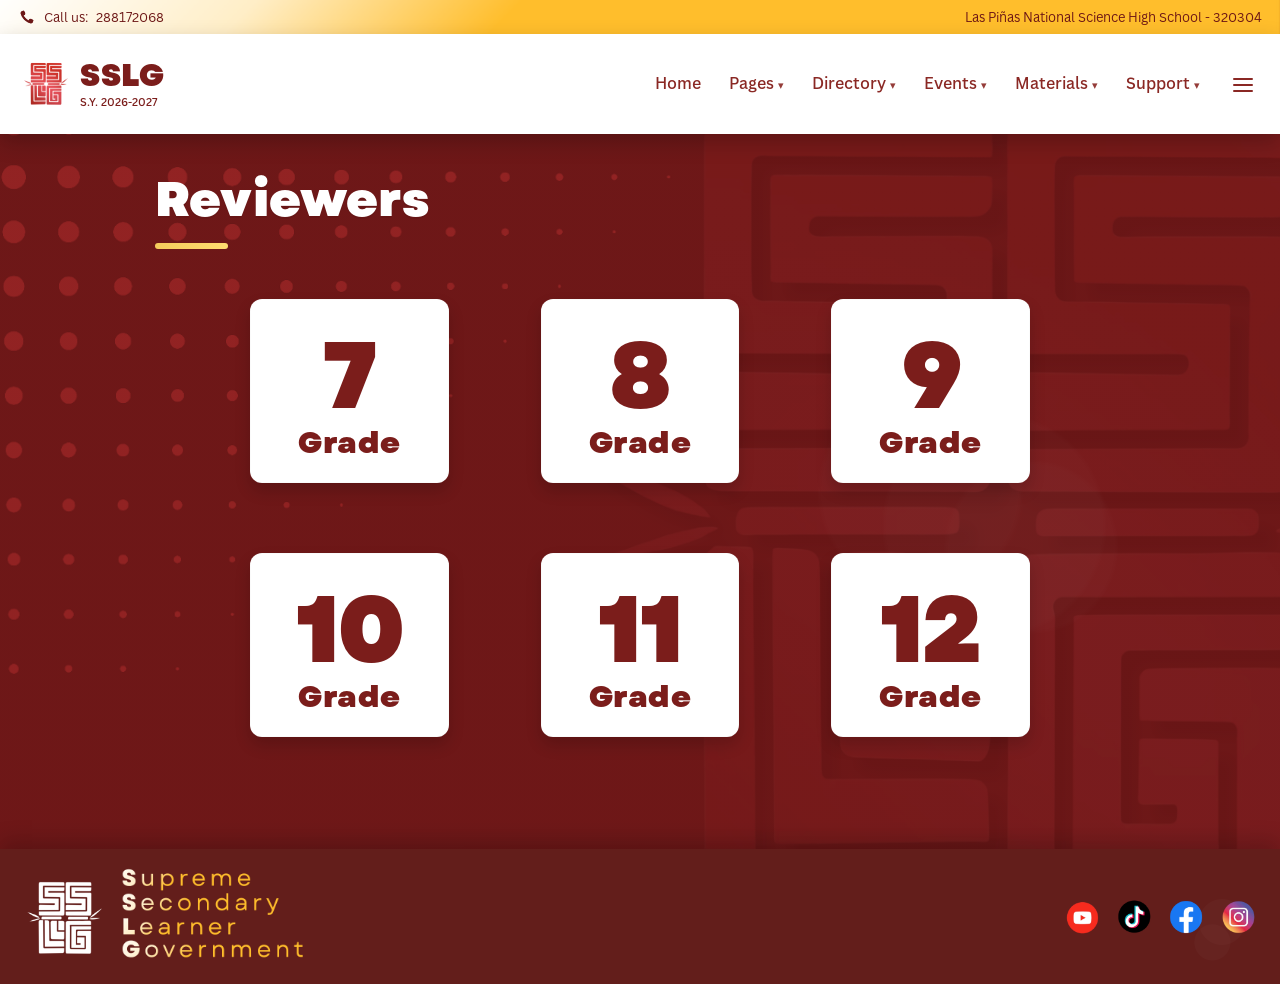
==== commit 4d02af4e: "Merge 4b2a6e993f314c6b365748c55267bee28fe5d9b2 into e52fdba5aaec642c18c978bfa429314915e84bc8" ====
--- a/index.html
+++ b/index.html
@@ -3,6 +3,7 @@
 <head>
   <meta charset="UTF-8" />
   <meta name="viewport" content="width=device-width, initial-scale=1.0" />
+  <script defer src="js/script.js"></script>
   <title>SSLG Reviewers</title>
 <link rel="stylesheet" href="css/style.css">
 </head>
@@ -14,9 +15,8 @@
         <span>Call us:</span>
         <span>288172068</span>
       </div>
-      <div class="right">Las Pinas National Science High School - 320304</div>
+      <div class="right">Las Piñas National Science High School - 320304</div>
     </div>
-
     <div class="header-wrap">
       <header class="header">
         <div class="brand" id="homeBrand" role="link" tabindex="0" aria-label="Go to pogi home">
@@ -28,15 +28,12 @@
             <div class="brand-subtitle">S.Y. 2026-2027</div>
           </div>
         </div>
-
         <nav class="nav" aria-label="Primary">
           <div class="nav-group">
-            <a class="nav-item" data-menu="home" href="maintenance.html">Home </a>
-            
+            <a class="nav-item" data-menu="home" href="maintenance.html">Home</a>
           </div>
-
           <div class="nav-group">
-            <button class="nav-item" data-menu="pages">Pages <span class="arrow">▾</span></button>
+            <button class="nav-item" data-menu="pages">Pages<span class="arrow">▾</span></button>
             <div class="dropdown" data-dropdown="pages">
                 <a href="maintenance.html" class="dropdown-item">Paham</a>
               <div class="divider"></div>
@@ -45,9 +42,8 @@
                 <a href="maintenance.html" class="dropdown-item">Articles</a>
             </div>
           </div>
-
           <div class="nav-group">
-            <button class="nav-item" data-menu="department">Directory <span class="arrow">▾</span></button>
+            <button class="nav-item" data-menu="department">Directory<span class="arrow">▾</span></button>
             <div class="dropdown" data-dropdown="department">
               <a href="maintenance.html" class="dropdown-item">Council</a>
               <div class="divider"></div>
@@ -56,9 +52,8 @@
                 <a href="maintenance.html" class="dropdown-item">Committees</a>
             </div>
           </div>
-
           <div class="nav-group">
-            <button class="nav-item" data-menu="event">Events <span class="arrow">▾</span></button>
+            <button class="nav-item" data-menu="event">Events<span class="arrow">▾</span></button>
             <div class="dropdown" data-dropdown="event">
               <a href="maintenance.html" class="dropdown-item">Calendar</a>
               <div class="divider"></div>
@@ -67,10 +62,9 @@
                 <a href="maintenance.html" class="dropdown-item">Evaluation</a>
             </div>
           </div>
-
           <div class="nav-group">
-            <button class="nav-item active" data-menu="materials">Materials <span class="arrow">▾</span></button>
-            <div class="dropdown open" data-dropdown="materials">
+            <button class="nav-item" data-menu="materials">Materials<span class="arrow">▾</span></button>
+            <div class="dropdown" data-dropdown="materials">
               <a href="reviewers.html">Reviewers</a>
               <div class="divider"></div>
               <a href="https://lrportal.depedlaspinas.ph/resources/deped-las-piñas-learning-resources/deped-las-piñas-adm" class="dropdown-item">Modules</a>
@@ -78,9 +72,8 @@
               <a href="https://lrportal.depedlaspinas.ph/resources/deped-las-piñas-learning-resources/deped-las-piñas-worksheets" class="dropdown-item">Worksheets</a>
             </div>
           </div>
-
           <div class="nav-group">
-            <button class="nav-item" data-menu="contact">Support <span class="arrow">▾</span></button>
+            <button class="nav-item" data-menu="contact">Support<span class="arrow">▾</span></button>
             <div class="dropdown" data-dropdown="contact">
               <a href="maintenance.html" class="dropdown-item">Contact Us</a>
               <div class="divider"></div>
@@ -90,13 +83,11 @@
             </div>
           </div>
         </nav>
-
         <button class="hamburger" id="hamburger" aria-label="Open menu">
           <span></span>
           <span></span>
           <span></span>
         </button>
-
         <div class="dropdown" id="hamburgerDropdown" style="right: 10px; left: auto; transform: translateY(-8px); min-width: 190px; top: calc(100% - 4px);">
           <a href="maintenance.html" class="dropdown-item">About</a>
           <div class="divider"></div>
@@ -108,14 +99,12 @@
         </div>
       </header>
     </div>
-
     <main class="hero">
       <div class="dots"></div>
       <div class="watermark"></div>
       <div class="hero-inner">
         <h1 class="title">Reviewers</h1>
         <div class="title-underline"></div>
-
         <section class="cards" aria-label="Grade reviewers">
           <a class="card-link" href="https://docs.google.com/document/d/1ETRXk1KgsbPalJIS4wajhUADKm3rI9OycQHGTaEWUgQ/edit?usp=sharing" target="_blank" rel="noopener">
             <div class="card">
@@ -156,14 +145,12 @@
         </section>
       </div>
     </main>
-
     <div class="footer-wrap">
       <footer class="footer">
         <a href="maintenance.html" class="footer-left" id="footerHome" aria-label="Go to home footer">
           <img class="footer-logo" src="assets/images/footer-logo.png" alt="pogi home footer" />
           <img class="footer-image-text" src="assets/images/sslg-fullname.png" alt="pogi home footer" />
         </a>
-
         <div class="socials" aria-label="Social media links">
           <a class="social-link" href="maintenance.html" target="_blank" rel="noopener" aria-label="pogi altext 1">
             <img src="assets/images/logo_yt.png" alt="pogi altext 1" />
@@ -182,85 +169,5 @@
       </footer>
     </div>
   </div>
-
-  <script>
-    const navItems = [...document.querySelectorAll('.nav-item')];
-    const dropdowns = [...document.querySelectorAll('.dropdown[data-dropdown]')];
-    const hamburger = document.getElementById('hamburger');
-    const hamburgerDropdown = document.getElementById('hamburgerDropdown');
-    const homeBrand = document.getElementById('homeBrand');
-
-    function closeAll() {
-      navItems.forEach(btn => btn.classList.remove('active'));
-      dropdowns.forEach(menu => menu.classList.remove('open'));
-      hamburgerDropdown.classList.remove('open');
-      hamburger.classList.remove('open');
-    }
-
-   navItems.forEach(btn => {
-  btn.addEventListener('click', () => {
-    const key = btn.getAttribute('data-menu');
-    const menu = document.querySelector(`.dropdown[data-dropdown="${key}"]`);
-
-    closeAll();
-
-    // ✅ If dropdown exists → open it
-    if (menu) {
-      menu.classList.add('open');
-    }
-
-    // ✅ ALWAYS add underline
-    btn.classList.add('active');
-  });
-});
-
-    hamburger.addEventListener('click', (e) => {
-      e.stopPropagation();
-      const isOpen = hamburgerDropdown.classList.contains('open');
-
-      navItems.forEach(btn => btn.classList.remove('active'));
-      dropdowns.forEach(menu => menu.classList.remove('open'));
-
-      if (isOpen) {
-        hamburgerDropdown.classList.remove('open');
-        hamburger.classList.remove('open');
-      } else {
-        hamburgerDropdown.classList.add('open');
-        hamburger.classList.add('open');
-      }
-    });
-
-    document.addEventListener('click', (e) => {
-      const insideHeader = e.target.closest('.header-wrap');
-      const insideFooter = e.target.closest('.footer-wrap');
-      if (!insideHeader && !insideFooter) closeAll();
-    });
-
-    homeBrand.addEventListener('click', () => {
-      window.location.href = './maintenance.html';
-    });
-
-    homeBrand.addEventListener('keydown', (e) => {
-      if (e.key === 'Enter' || e.key === ' ') window.location.href = './maintenance.html';
-    });
-
-    document.getElementById('footerHome').addEventListener('click', (e) => {
-      e.preventDefault();
-      window.location.href = './maintenance.html';
-    });
-
-    document.querySelectorAll('[data-link]').forEach(btn => {
-      btn.addEventListener('click', () => {
-        window.open('pogi drive link', '_blank', 'noopener');
-      });
-    });
-
-    document.querySelectorAll('.card-link').forEach(card => {
-      card.addEventListener('pointerdown', () => card.classList.add('active'));
-      card.addEventListener('pointerup', () => card.classList.remove('active'));
-      card.addEventListener('pointerleave', () => card.classList.remove('active'));
-      card.addEventListener('blur', () => card.classList.remove('active'));
-    });
-  </script>
 </body>
-</html>+</html>
--- a/css/style.css
+++ b/css/style.css
@@ -1,597 +1,556 @@
-@font-face {
-  font-family: 'Garet';
-  src: url('../assets/fonts/Garet-Heavy.woff2') format('woff2'),
-       url('../assets/fonts/Garet-Heavy.woff') format('woff'),
-       url('../assets/fonts/Garet-Heavy.ttf') format('truetype'),
-       url('../assets/fonts/Garet-Heavy.otf') format('opentype');
-  font-weight: 800 900;
-  font-style: normal;
-  font-display: swap;
-}
-
-@font-face {
-  font-family: 'Garet';
-  src: url('../assets/fonts/Garet-Book.woff2') format('woff2'),
-       url('../assets/fonts/Garet-Book.woff') format('woff'),
-       url('../assets/fonts/Garet-Book.ttf') format('truetype');
-  font-weight: 300 700;
-  font-style: normal;
-  font-display: swap;
-}
-
-@font-face {
-  font-family: 'Canva Sans';
-  src: url('../assets/fonts/CanvaSans-Regular.otf') format('opentype');
-  font-weight: 400;
-  font-style: normal;
-  font-display: swap;
-}
-
-@font-face {
-  font-family: 'Canva Sans';
-  src: url('../assets/fonts/CanvaSans-Medium.otf') format('opentype');
-  font-weight: 500;
-  font-style: normal;
-  font-display: swap;
-}
-
-@font-face {
-  font-family: 'Canva Sans';
-  src: url('../assets/fonts/CanvaSans-Bold.otf') format('opentype');
-  font-weight: 700;
-  font-style: normal;
-  font-display: swap;
-}
-
-    :root {
-      --gold: #f2c14e;
-      --gold-2: #f7d66a;
-      --maroon: #761a1a;
-      --maroon-2: #8b1f1e;
-      --maroon-dark: #5f1412;
-      --paper: #ffffff;
-      --ink: #7b1d1b;
-      --shadow: 0 12px 28px rgba(0, 0, 0, 0.18);
-      --shadow-soft: 0 8px 20px rgba(0, 0, 0, 0.12);
-      --radius-lg: 18px;
-      --radius-md: 12px;
-      --nav-h: 100px;
-      --topbar-h: 34px;
-      --footer-h: 135px;
-    }
-
-    * { box-sizing: border-box; }
-    html, body { margin: 0; padding: 0; height: 100%; }
-    body {
-      font-family: 'Canva Sans', Arial, sans-serif;
-      background: #6f1817;
-      color: #fff;
-      overflow-x: hidden;
-    }
-
-    a { color: inherit; text-decoration: none; }
-    button { font: inherit; }
-
-    .page {
-      min-height: 100vh;
-      display: flex;
-      flex-direction: column;
-      position: relative;
-      background: url('../assets/images/reviewers-bg.png') center/cover no-repeat;
-    }
-    /* maintenance bg */
-     .maintenance-page {
-      min-height: 100vh;
-      display: flex;
-      flex-direction: column;
-      position: relative;
-      background: url('../assets/images/maintenance-bg.png') center/cover no-repeat;
-    }
-    
-    /* Top gold bar */
-    .topbar {
-      height: var(--topbar-h);
-      display: flex;
-      justify-content: space-between;
-      align-items: center;
-      padding: 0 18px;
-      background: url('../assets/images/gold.png') center/cover no-repeat;
-      color: #6d1716;
-      font-family: 'Canva Sans', Arial, sans-serif;
-      font-size: 13px;
-      position: relative;
-      z-index: 50;
-      
-    }
-
-    .topbar .left,
-    .topbar .right {
-      display: flex;
-      align-items: center;
-      gap: 8px;
-      white-space: nowrap;
-    }
-
-    .phone-icon {
-      width: 18px;
-      height: 18px;
-      object-fit: contain;
-      display: block;
-    }
-
-    /* Header */
-    .header-wrap {
-      position: sticky;
-      top: 0;
-      z-index: 1000;
-      overflow: visible;
-      box-shadow: 0 8px 20px rgba(0, 0, 0, 0.22);
-    }
-
-    .header {
-      height: var(--nav-h);
-      background: url('../assets/images/pogi header bg.png') center/cover no-repeat, #fff;
-      display: flex;
-      align-items: center;
-      justify-content: space-between;
-      padding: 0 18px 0 22px;
-      position: relative;
-      overflow: visible;
-    }
-
-    .brand {
-      display: flex;
-      align-items: center;
-      gap: 10px;
-      cursor: pointer;
-      user-select: none;
-      transition: transform .25s ease, opacity .25s ease;
-      min-width: 170px;
-    }
-    .brand:hover { transform: translateY(-1px); }
-
-    .brand-logo {
-      width: 48px;
-      height: 48px;
-      object-fit: contain;
-      display: block;
-      flex: 0 0 auto;
-    }
-
-    .brand-text {
-      line-height: 1.05;
-      color: #7b1d1b;
-      display: flex;
-      flex-direction: column;
-      justify-content: center;
-    }
-
-    .brand-title {
-      font-family: 'Garet', Arial, sans-serif;
-      font-weight: 800;
-      letter-spacing: 0.5px;
-      font-size: 31px;
-    }
-
-    .brand-subtitle {
-      margin-top: 3px;
-      font-family: 'Canva Sans', Arial, sans-serif;
-      font-size: 11px;
-      font-weight: 500;
-    }
-
-    .nav {
-      display: flex;
-      align-items: center;
-      gap: 4px;
-      margin-left: auto;
-      margin-right: 6px;
-      position: relative;
-    }
-
-    .nav-group {
-      position: relative;
-    }
-
-    .nav-item {
-      position: relative;
-      padding: 14px 12px 16px;
-      color: #8a2824;
-      font-family: 'Canva Sans', Arial, sans-serif;
-      font-weight: 500;
-      font-size: 16px;
-      cursor: pointer;
-      border: 0;
-      background: transparent;
-      transition: transform .2s ease, color .2s ease, font-weight .2s ease;
-      display: inline-flex;
-      align-items: center;
-      gap: 4px;
-      user-select: none;
-    }
-
-    .nav-item .arrow {
-      font-size: 11px;
-      transform: translateY(1px) rotate(0deg);
-      transition: transform .28s ease;
-      opacity: .9;
-    }
-
-    .nav-item.active {
-      font-weight: 700;
-      color: #7b1d1b;
-    }
-
-    .nav-item.active::after {
-      content: '';
-      position: absolute;
-      left: 50%;
-      transform: translateX(-50%);
-      bottom: 11px;
-      width: 22px;
-      height: 3px;
-      border-radius: 999px;
-      background: var(--maroon);
-    }
-
-    .nav-item.active .arrow {
-      transform: translateY(1px) rotate(180deg);
-    }
-
-    .nav-item:hover { transform: translateY(-1px); }
-
-    .dropdown {
-      position: absolute;
-      top: calc(100% + 2px);
-      left: 50%;
-      transform: translateX(-50%) translateY(-8px);
-      min-width: 180px;
-      background: rgba(255,255,255,0.98);
-      border-radius: 14px;
-      box-shadow: 0 16px 32px rgba(0,0,0,.15);
-      border: 1px solid rgba(123,29,27,0.08);
-      overflow: visible;
-      opacity: 0;
-      visibility: hidden;
-      pointer-events: none;
-      transition: opacity .26s ease, transform .26s ease, visibility .26s ease;
-      z-index: 70;
-    }
-
-    .dropdown.open {
-      opacity: 1;
-      visibility: visible;
-      pointer-events: auto;
-      transform: translateX(-50%) translateY(6px);
-    }
-
-    .dropdown a, .dropdown button {
-      width: 100%;
-      display: flex;
-      align-items: center;
-      justify-content: space-between;
-      padding: 12px 14px;
-      border: 0;
-      background: transparent;
-      color: #7b1d1b;
-      font-family: 'Canva Sans', Arial, sans-serif;
-      font-weight: 500;
-      font-size: 14px;
-      cursor: pointer;
-      transition: background .2s ease, padding-left .2s ease;
-      text-align: left;
-    }
-
-    .dropdown a:hover, .dropdown button:hover {
-      background: rgba(242, 193, 78, 0.15);
-      padding-left: 18px;
-    }
-
-    .dropdown .divider {
-      height: 1px;
-      background: rgba(123,29,27,0.08);
-      margin: 0;
-    }
-
-    /* Hamburger */
-    .hamburger {
-      width: 38px;
-      height: 38px;
-      position: relative;
-      border: 0;
-      background: transparent;
-      cursor: pointer;
-      display: inline-flex;
-      align-items: center;
-      justify-content: center;
-      margin-left: 6px;
-      overflow: visible;
-    }
-
-    .hamburger span {
-      position: absolute;
-      width: 20px;
-      height: 2px;
-      background: #8a2824;
-      border-radius: 999px;
-      left: 50%;
-      top: 50%;
-      transform-origin: center;
-      transition: transform .25s ease, opacity .2s ease;
-    }
-
-    .hamburger span:nth-child(1) { transform: translate(-50%, -6px); }
-    .hamburger span:nth-child(2) { transform: translate(-50%, 0); }
-    .hamburger span:nth-child(3) { transform: translate(-50%, 6px); }
-
-    .hamburger.open span:nth-child(1) { transform: translate(-50%, 0) rotate(45deg); }
-    .hamburger.open span:nth-child(2) { opacity: 0; }
-    .hamburger.open span:nth-child(3) { transform: translate(-50%, 0) rotate(-45deg); }
-
-    #hamburgerDropdown {
-      position: absolute;
-      top: calc(100% + 6px);
-      right: 10px;
-      min-width: 180px;
-      background: #fff;
-      border-radius: 12px;
-      box-shadow: 0 12px 28px rgba(0,0,0,0.18);
-      opacity: 0;
-      pointer-events: none;
-      transform: translateY(-8px);
-      transition: all .25s ease;
-      z-index: 1200;
-    }
-
-    #hamburgerDropdown.open {
-      opacity: 1;
-      pointer-events: auto;
-      transform: translateY(0);
-    }
-
-    /* Body */
-    .hero {
-      position: relative;
-      flex: 1;
-      background: url('../assets/images/pogi body bg.png') center/cover no-repeat;
-      padding: 26px 0 32px;
-      overflow: hidden;
-    }
-
-    .hero::before {
-      content: '';
-      position: absolute;
-      inset: 0;
-      background: linear-gradient(to bottom, rgba(114,20,21,.14), rgba(114,20,21,.18));
-      pointer-events: none;
-    }
-
-    .hero-inner {
-      position: relative;
-      z-index: 2;
-      width: min(1050px, 100%);
-      margin: 0 auto;
-      min-height: 640px;
-    }
-
-    .title {
-      font-family: 'Garet', Arial, sans-serif;
-      font-weight: 800;
-      font-size: 49px;
-      margin: 5px 0 9px 40px;
-      letter-spacing: 0.2px;
-      color: #fff;
-      text-shadow: 0 2px 0 rgba(0,0,0,0.06);
-    }
-
-    .title-underline {
-      width: 73px;
-      height: 6px;
-      border-radius: 999px;
-      background: linear-gradient(90deg, #f4cc5c, #ffdd70);
-      margin-left: 40px;
-      margin-bottom: 30px;
-    }
-
-
-    .watermark {
-      position: absolute;
-      right: -12px;
-      top: 122px;
-      width: 620px;
-      height: 560px;
-      opacity: .18;
-      background: radial-gradient(circle at 40% 42%, rgba(255,255,255,.08) 0 20%, transparent 21%),
-                  radial-gradient(circle at 58% 52%, rgba(255,255,255,.08) 0 18%, transparent 19%),
-                  radial-gradient(circle at 52% 48%, rgba(255,255,255,.08) 0 25%, transparent 26%);
-      filter: blur(1px);
-      pointer-events: none;
-    }
-
-    .cards {
-      display: grid;
-      grid-template-columns: repeat(3, 1fr);
-      gap: 70px 92px;
-      width: 780px;
-      margin: 0 auto;
-      padding-top: 20px;
-      padding-bottom: 80px;
-      position: relative;
-      z-index: 2;
-    }
-
-    .card-link {
-      display: block;
-      position: relative;
-      transform: translateZ(0);
-      transition: transform .22s ease, filter .22s ease;
-    }
-
-    .card {
-      background: #fff;
-      border-radius: 12px;
-      min-height: 184px;
-      box-shadow: 0 8px 16px rgba(0,0,0,.16);
-      display: flex;
-      align-items: center;
-      justify-content: center;
-      flex-direction: column;
-      position: relative;
-      overflow: hidden;
-      color: var(--ink);
-      border: 1px solid rgba(0,0,0,.02);
-    }
-
-    .card::after {
-      content: '';
-      position: absolute;
-      left: 18px;
-      right: 18px;
-      bottom: 11px;
-      height: 4px;
-      border-radius: 999px;
-      background: linear-gradient(90deg, #f7d66a, #f2c14e);
-      transform: scaleX(0);
-      transform-origin: left;
-      transition: transform .28s ease;
-    }
-
-    .card-link:hover { transform: translateY(-6px) scale(1.01); }
-    .card-link:hover .card::after,
-    .card-link:focus-visible .card::after,
-    .card-link.active .card::after {
-      transform: scaleX(1);
-    }
-    .card-link:active { transform: translateY(-2px) scale(0.985); }
-
-    .card-number {
-      font-family: 'Garet', Arial, sans-serif;
-      font-weight: 800;
-      font-size: 94px;
-      line-height: 1;
-      margin-top: 10px;
-      letter-spacing: -2px;
-    }
-
-    .card-label {
-      font-family: 'Garet', Arial, sans-serif;
-      font-weight: 800;
-      font-size: 30px;
-      letter-spacing: 0.5px;
-      margin-top: -2px;
-    }
-
-    /* Footer */
-    .footer-wrap {
-      position: relative;
-      z-index: 40;
-      box-shadow: 0 -8px 20px rgba(0, 0, 0, 0.18);
-    }
-
-    .footer {
-      height: var(--footer-h);
-      background: #631e1b;
-      display: flex;
-      align-items: center;
-      justify-content: space-between;
-      padding: 0 18px 0 20px;
-      position: relative;
-      overflow: hidden;
-    }
-
-    .footer-left {
-      display: flex;
-      align-items: center;
-      gap: 8px;
-      cursor: pointer;
-      transition: transform .22s ease;
-      min-width: 320px;
-    }
-    .footer-left:hover { transform: translateY(-1px); }
-
-    .footer-logo {
-      width: 90px;
-      height: 82px;
-      object-fit: contain;
-      display: block;
-      flex: 0 0 auto;
-    }
-
-    .footer-image-text {
-      width: 190px;
-      height: 190px;
-      display: block;
-      max-width: 100%;
-      margin-top: 8px;
-    }
-
-    .socials {
-      display: flex;
-      align-items: center;
-      gap: 12px;
-      margin-right: 4px;
-    }
-
-    .social-link {
-      width: 40px;
-      height: 40px;
-      display: inline-grid;
-      place-items: center;
-      transition: transform .2s ease, filter .2s ease;
-      border-radius: 50%;
-    }
-    .social-link:hover { transform: translateY(-3px) scale(1.09); }
-    .social-link:active { transform: translateY(-1px) scale(0.97); }
-
-    .social-link img {
-      width: 100%;
-      height: 100%;
-      object-fit: contain;
-      display: block;
-    }
-
-    .footer-watermark {
-      position: absolute;
-      right: -2px;
-      bottom: -10px;
-      width: 120px;
-      height: 120px;
-      opacity: .22;
-      background: radial-gradient(circle at 50% 40%, rgba(255,255,255,.1) 0 24%, transparent 25%),
-                  radial-gradient(circle at 42% 57%, rgba(255,255,255,.1) 0 18%, transparent 19%);
-      pointer-events: none;
-    }
-
-    /* Responsive */
-    @media (max-width: 980px) {
-      .nav { gap: 0; }
-      .nav-item { font-size: 14px; padding: 14px 8px 16px; }
-      .cards { width: min(780px, calc(100% - 40px)); gap: 30px 28px; }
-      .title { margin-left: 22px; font-size: 42px; }
-      .title-underline { margin-left: 22px; }
-    }
-
-    @media (max-width: 760px) {
-      .header { padding-right: 10px; }
-      .brand { min-width: 0; }
-      .brand-title { font-size: 28px; }
-      .cards { grid-template-columns: repeat(2, 1fr); }
-      .hero-inner { min-height: auto; }
-      .footer { flex-direction: column; justify-content: center; gap: 10px; padding: 16px; height: auto; }
-      .footer-left { min-width: 0; }
-    }
-
-    @media (max-width: 560px) {
-      .topbar { font-size: 11px; padding: 0 12px; }
-      .brand-logo { width: 46px; height: 46px; }
-      .brand-title { font-size: 23px; }
-      .title { font-size: 34px; margin-left: 16px; }
-      .title-underline { margin-left: 16px; }
-      .cards { grid-template-columns: 1fr; width: calc(100% - 32px); }
-      .card-number { font-size: 84px; }
-      .card-label { font-size: 28px; }
-    }
-   
+@import url("import.css");
+
+:root {
+    --gold: #f2c14e;
+    --gold-alt: #f7d66a;
+    --maroon: #761a1a;
+    --maroon-alt: #8b1f1e;
+    --maroon-dark: #5f1412;
+    --paper: #ffffff;
+    --ink: #7b1d1b;
+    --shadow: 0 12px 28px rgba(0, 0, 0, 0.18);
+    --shadow-soft: 0 8px 20px rgba(0, 0, 0, 0.12);
+    --radius-lg: 18px;
+    --radius-md: 12px;
+    --nav-h: 100px;
+    --topbar-h: 34px;
+    --footer-h: 135px;
+}
+
+* { box-sizing: border-box; }
+
+html, body { margin: 0; padding: 0; height: 100%; }
+
+body {
+    font-family: "Canva Sans", Arial, sans-serif;
+    background: #6f1817;
+    color: #fff;
+    overflow-x: hidden;
+}
+
+a { color: inherit; text-decoration: none; }
+button { font: inherit; }
+
+.page {
+    min-height: 100vh;
+    display: flex;
+    flex-direction: column;
+    position: relative;
+    background: url("../assets/images/reviewers-bg.png") center/cover no-repeat;
+}
+/* maintenance bg */
+    .maintenance-page {
+    min-height: 100vh;
+    display: flex;
+    flex-direction: column;
+    position: relative;
+    background: url("../assets/images/maintenance-bg.png") center/cover no-repeat;
+}
+
+/* Top gold bar */
+.topbar {
+    height: var(--topbar-h);
+    display: flex;
+    justify-content: space-between;
+    align-items: center;
+    padding: 0 18px;
+    background: url("../assets/images/gold.png") center/cover no-repeat;
+    color: #6d1716;
+    font-family: "Canva Sans", Arial, sans-serif;
+    font-size: 13px;
+    position: relative;
+    z-index: 50;
+
+}
+
+.topbar .left,
+.topbar .right {
+    display: flex;
+    align-items: center;
+    gap: 8px;
+    white-space: nowrap;
+}
+
+.phone-icon {
+    width: 18px;
+    height: 18px;
+    object-fit: contain;
+    display: block;
+}
+
+/* Header */
+.header-wrap {
+    position: sticky;
+    top: 0;
+    z-index: 1000;
+    overflow: visible;
+    box-shadow: 0 8px 20px rgba(0, 0, 0, 0.22);
+}
+
+.header {
+    height: var(--nav-h);
+    background: url("../assets/images/pogi header bg.png") center/cover no-repeat, #fff;
+    display: flex;
+    align-items: center;
+    justify-content: space-between;
+    padding: 0 18px 0 22px;
+    position: relative;
+    overflow: visible;
+}
+
+.brand {
+    display: flex;
+    align-items: center;
+    gap: 10px;
+    cursor: pointer;
+    user-select: none;
+    transition: transform .25s ease, opacity .25s ease;
+    min-width: 170px;
+}
+.brand:hover { transform: translateY(-2px); }
+
+.brand-logo {
+    width: 48px;
+    height: 48px;
+    object-fit: contain;
+    display: block;
+    flex: 0 0 auto;
+}
+
+.brand-text {
+    line-height: 1.05;
+    color: #7b1d1b;
+    display: flex;
+    flex-direction: column;
+    justify-content: center;
+}
+
+.brand-title {
+    font-family: "Garet", Arial, sans-serif;
+    font-weight: 800;
+    letter-spacing: 0.5px;
+    font-size: 31px;
+}
+
+.brand-subtitle {
+    margin-top: 3px;
+    font-family: "Canva Sans", Arial, sans-serif;
+    font-size: 11px;
+    font-weight: 500;
+}
+
+.nav {
+    display: flex;
+    align-items: center;
+    gap: 4px;
+    margin-left: auto;
+    margin-right: 6px;
+    position: relative;
+}
+
+.nav-group {
+    position: relative;
+}
+
+.nav-item {
+    position: relative;
+    padding: 14px 12px 16px;
+    color: #8a2824;
+    font-family: "Canva Sans", Arial, sans-serif;
+    font-weight: 500;
+    font-size: 16px;
+    cursor: pointer;
+    border: 0;
+    background: transparent;
+    transition: transform .2s ease, color .2s ease, font-weight .2s ease;
+    display: inline-flex;
+    align-items: center;
+    gap: 4px;
+    user-select: none;
+}
+
+.nav-item .arrow {
+    font-size: 11px;
+    transform: translateY(1px) rotate(0deg);
+    transition: transform .28s ease;
+    opacity: .9;
+}
+
+.nav-item.active {
+    font-weight: 700;
+    color: #7b1d1b;
+}
+
+.nav-item.active::after {
+    content: "";
+    position: absolute;
+    left: 50%;
+    transform: translateX(-50%);
+    bottom: 11px;
+    width: 22px;
+    height: 3px;
+    border-radius: 999px;
+    background: var(--maroon);
+}
+
+.nav-item.active .arrow {
+    transform: translateY(1px) rotate(180deg);
+}
+
+.nav-item:hover { transform: translateY(-1px); }
+
+.dropdown {
+    position: absolute;
+    top: calc(100% + 2px);
+    left: 50%;
+    transform: translateX(-50%) translateY(-8px);
+    min-width: 180px;
+    background: rgba(255,255,255,0.98);
+    border-radius: 14px;
+    box-shadow: 0 16px 32px rgba(0,0,0,.15);
+    border: 1px solid rgba(123,29,27,0.08);
+    overflow: visible;
+    opacity: 0;
+    visibility: hidden;
+    pointer-events: none;
+    transition: opacity .26s ease, transform .26s ease, visibility .26s ease;
+    z-index: 70;
+}
+
+.dropdown.open {
+    opacity: 1;
+    visibility: visible;
+    pointer-events: auto;
+    transform: translateX(-50%) translateY(6px);
+}
+
+.dropdown a, .dropdown button {
+    width: 100%;
+    display: flex;
+    align-items: center;
+    justify-content: space-between;
+    padding: 12px 14px;
+    border: 0;
+    background: transparent;
+    color: #7b1d1b;
+    font-family: "Canva Sans", Arial, sans-serif;
+    font-weight: 500;
+    font-size: 14px;
+    cursor: pointer;
+    transition: background .2s ease, padding-left .2s ease;
+    text-align: left;
+}
+
+.dropdown a:hover, .dropdown button:hover {
+    background: rgba(242, 193, 78, 0.15);
+    padding-left: 18px;
+}
+
+.dropdown .divider {
+    height: 1px;
+    background: rgba(123,29,27,0.08);
+    margin: 0;
+}
+
+/* Hamburger */
+.hamburger {
+    width: 38px;
+    height: 38px;
+    position: relative;
+    border: 0;
+    background: transparent;
+    cursor: pointer;
+    display: inline-flex;
+    align-items: center;
+    justify-content: center;
+    margin-left: 6px;
+    overflow: visible;
+}
+
+.hamburger span {
+    position: absolute;
+    width: 20px;
+    height: 2px;
+    background: #8a2824;
+    border-radius: 999px;
+    left: 50%;
+    top: 50%;
+    transform-origin: center;
+    transition: transform .25s ease, opacity .2s ease;
+}
+
+.hamburger span:nth-child(1) { transform: translate(-50%, -6px); }
+.hamburger span:nth-child(2) { transform: translate(-50%, 0); }
+.hamburger span:nth-child(3) { transform: translate(-50%, 6px); }
+
+.hamburger.open span:nth-child(1) { transform: translate(-50%, 0) rotate(45deg); }
+.hamburger.open span:nth-child(2) { opacity: 0; }
+.hamburger.open span:nth-child(3) { transform: translate(-50%, 0) rotate(-45deg); }
+
+#hamburgerDropdown {
+    position: absolute;
+    top: calc(100% + 6px);
+    right: 10px;
+    min-width: 180px;
+    background: #fff;
+    border-radius: 12px;
+    box-shadow: 0 12px 28px rgba(0,0,0,0.18);
+    opacity: 0;
+    pointer-events: none;
+    transform: translateY(-8px);
+    transition: all .25s ease;
+    z-index: 1200;
+}
+
+#hamburgerDropdown.open {
+    opacity: 1;
+    pointer-events: auto;
+    transform: translateY(0);
+}
+
+/* Body */
+.hero {
+    position: relative;
+    flex: 1;
+    background: url("../assets/images/pogi body bg.png") center/cover no-repeat;
+    padding: 26px 0 32px;
+    overflow: hidden;
+}
+
+.hero::before {
+    content: "";
+    position: absolute;
+    inset: 0;
+    background: linear-gradient(to bottom, rgba(114,20,21,.14), rgba(114,20,21,.18));
+    pointer-events: none;
+}
+
+.hero-inner {
+    position: relative;
+    z-index: 2;
+    width: min(1050px, 100%);
+    margin: 0 auto;
+    min-height: 640px;
+}
+
+.title {
+    font-family: "Garet", Arial, sans-serif;
+    font-weight: 800;
+    font-size: 3rem;
+    margin: 5px 0 9px 40px;
+    letter-spacing: 0.2px;
+    color: #fff;
+    text-shadow: 0 2px 0 rgba(0,0,0,0.06);
+}
+
+.title-underline {
+    width: 73px;
+    height: 6px;
+    border-radius: 999px;
+    background: linear-gradient(90deg, #f4cc5c, #ffdd70);
+    margin-left: 40px;
+    margin-bottom: 30px;
+}
+
+
+.watermark {
+    position: absolute;
+    right: -12px;
+    top: 122px;
+    width: 620px;
+    height: 560px;
+    opacity: .18;
+    background: radial-gradient(circle at 40% 42%, rgba(255,255,255,.08) 0 20%, transparent 21%),
+                radial-gradient(circle at 58% 52%, rgba(255,255,255,.08) 0 18%, transparent 19%),
+                radial-gradient(circle at 52% 48%, rgba(255,255,255,.08) 0 25%, transparent 26%);
+    filter: blur(1px);
+    pointer-events: none;
+}
+
+.cards {
+    display: grid;
+    grid-template-columns: repeat(3, 1fr);
+    gap: 70px 92px;
+    width: 780px;
+    margin: 0 auto;
+    padding-top: 20px;
+    padding-bottom: 80px;
+    position: relative;
+    z-index: 2;
+}
+
+.card-link {
+    display: block;
+    position: relative;
+    transform: translateZ(0);
+    transition: transform .22s ease, filter .22s ease;
+}
+
+.card {
+    background: #fff;
+    border-radius: 12px;
+    min-height: 184px;
+    box-shadow: 0 8px 16px rgba(0,0,0,.16);
+    display: flex;
+    align-items: center;
+    justify-content: center;
+    flex-direction: column;
+    position: relative;
+    overflow: hidden;
+    color: var(--ink);
+    border: 1px solid rgba(0,0,0,.02);
+}
+
+.card::after {
+    content: "";
+    position: absolute;
+    left: 18px;
+    right: 18px;
+    bottom: 11px;
+    height: 4px;
+    border-radius: 999px;
+    background: linear-gradient(90deg, #f7d66a, #f2c14e);
+    transform: scaleX(0);
+    transform-origin: left;
+    transition: transform .28s ease;
+}
+
+.card-link:hover { transform: translateY(-6px) scale(1.01); }
+.card-link:hover .card::after,
+.card-link:focus-visible .card::after,
+.card-link.active .card::after {
+    transform: scaleX(1);
+}
+.card-link:active { transform: translateY(-2px) scale(0.985); }
+
+.card-number {
+    font-family: "Garet", Arial, sans-serif;
+    font-weight: 800;
+    font-size: 94px;
+    line-height: 1;
+    margin-top: 10px;
+    letter-spacing: -2px;
+}
+
+.card-label {
+    font-family: "Garet", Arial, sans-serif;
+    font-weight: 800;
+    font-size: 30px;
+    letter-spacing: 0.5px;
+    margin-top: -2px;
+}
+
+/* Footer */
+.footer-wrap {
+    position: relative;
+    z-index: 40;
+    box-shadow: 0 -8px 20px rgba(0, 0, 0, 0.18);
+}
+
+.footer {
+    height: var(--footer-h);
+    background: #631e1b;
+    display: flex;
+    align-items: center;
+    justify-content: space-between;
+    padding: 0 18px 0 20px;
+    position: relative;
+    overflow: hidden;
+}
+
+.footer-left {
+    display: flex;
+    align-items: center;
+    gap: 8px;
+    cursor: pointer;
+    transition: transform .22s ease;
+    min-width: 320px;
+}
+.footer-left:hover { transform: translateY(-1px); }
+
+.footer-logo {
+    width: 90px;
+    height: 82px;
+    object-fit: contain;
+    display: block;
+    flex: 0 0 auto;
+}
+
+.footer-image-text {
+    width: 190px;
+    height: 190px;
+    display: block;
+    max-width: 100%;
+    margin-top: 8px;
+}
+
+.socials {
+    display: flex;
+    align-items: center;
+    gap: 12px;
+    margin-right: 4px;
+}
+
+.social-link {
+    width: 40px;
+    height: 40px;
+    display: inline-grid;
+    place-items: center;
+    transition: transform .2s ease, filter .2s ease;
+    border-radius: 50%;
+}
+.social-link:hover { transform: translateY(-2px) scale(1.1); }
+.social-link:active { transform: translateY(-1px) scale(0.98); }
+
+.social-link img {
+    width: 100%;
+    height: 100%;
+    object-fit: contain;
+    display: block;
+}
+
+.footer-watermark {
+    position: absolute;
+    right: -2px;
+    bottom: -10px;
+    width: 120px;
+    height: 120px;
+    opacity: .22;
+    background: radial-gradient(circle at 50% 40%, rgba(255,255,255,.1) 0 24%, transparent 25%),
+                radial-gradient(circle at 42% 57%, rgba(255,255,255,.1) 0 18%, transparent 19%);
+    pointer-events: none;
+}
+
+/* Responsive */
+@media (max-width: 980px) {
+    .nav { gap: 0; }
+    .nav-item { font-size: 14px; padding: 14px 8px 16px; }
+    .cards { width: min(780px, calc(100% - 40px)); gap: 30px 28px; }
+    .title { margin-left: 22px; font-size: 42px; }
+    .title-underline { margin-left: 22px; }
+}
+
+@media (max-width: 760px) {
+    .header { padding-right: 10px; }
+    .brand { min-width: 0; }
+    .brand-title { font-size: 28px; }
+    .cards { grid-template-columns: repeat(2, 1fr); }
+    .hero-inner { min-height: auto; }
+    .footer { flex-direction: column; justify-content: center; gap: 10px; padding: 16px; height: auto; }
+    .footer-left { min-width: 0; }
+}
+
+@media (max-width: 560px) {
+    .topbar { font-size: 11px; padding: 0 12px; }
+    .brand-logo { width: 46px; height: 46px; }
+    .brand-title { font-size: 23px; }
+    .title { font-size: 34px; margin-left: 16px; }
+    .title-underline { margin-left: 16px; }
+    .cards { grid-template-columns: 1fr; width: calc(100% - 32px); }
+    .card-number { font-size: 84px; }
+    .card-label { font-size: 28px; }
+}
+
 
   /* ===== UNDER MAINTENANCE CONTENT ONLY ===== */
 
@@ -608,7 +567,7 @@
 }
 
 #maintenance-main-title{
-    font-family:'Garet', sans-serif;
+    font-family: "Garet", sans-serif;
     font-size:110px;
     font-weight:800;
     text-shadow: 7px 7px 10px rgba(0, 0, 0, 0.5);
@@ -618,7 +577,7 @@
 }
 
 #maintenance-main-quote{
-    font-family:'Canva Sans', sans-serif;
+    font-family: "Canva Sans", sans-serif;
     font-size:28px;
     text-shadow: 7px 7px 10px rgba(0, 0, 0, 0.5);
     color:white;
@@ -748,4 +707,4 @@
     transform: translateY(0);
   }
 
-}+}
